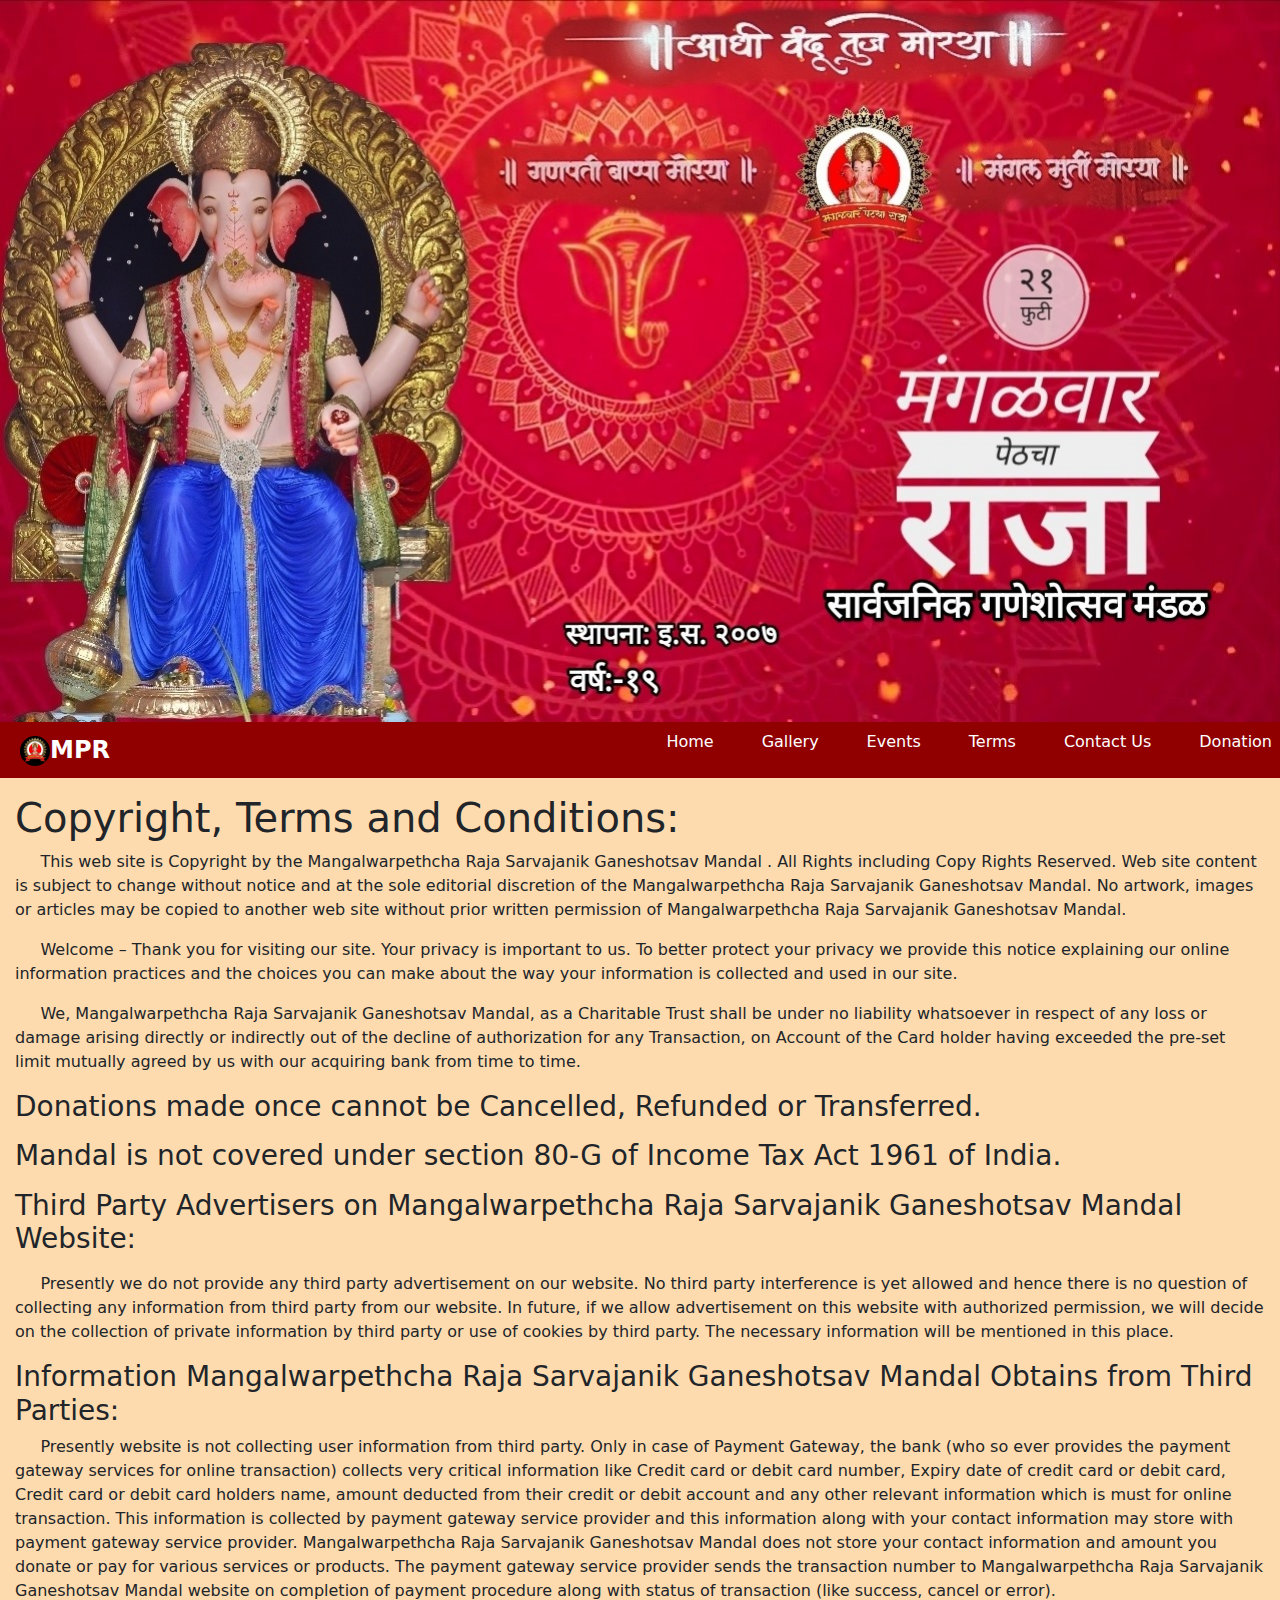
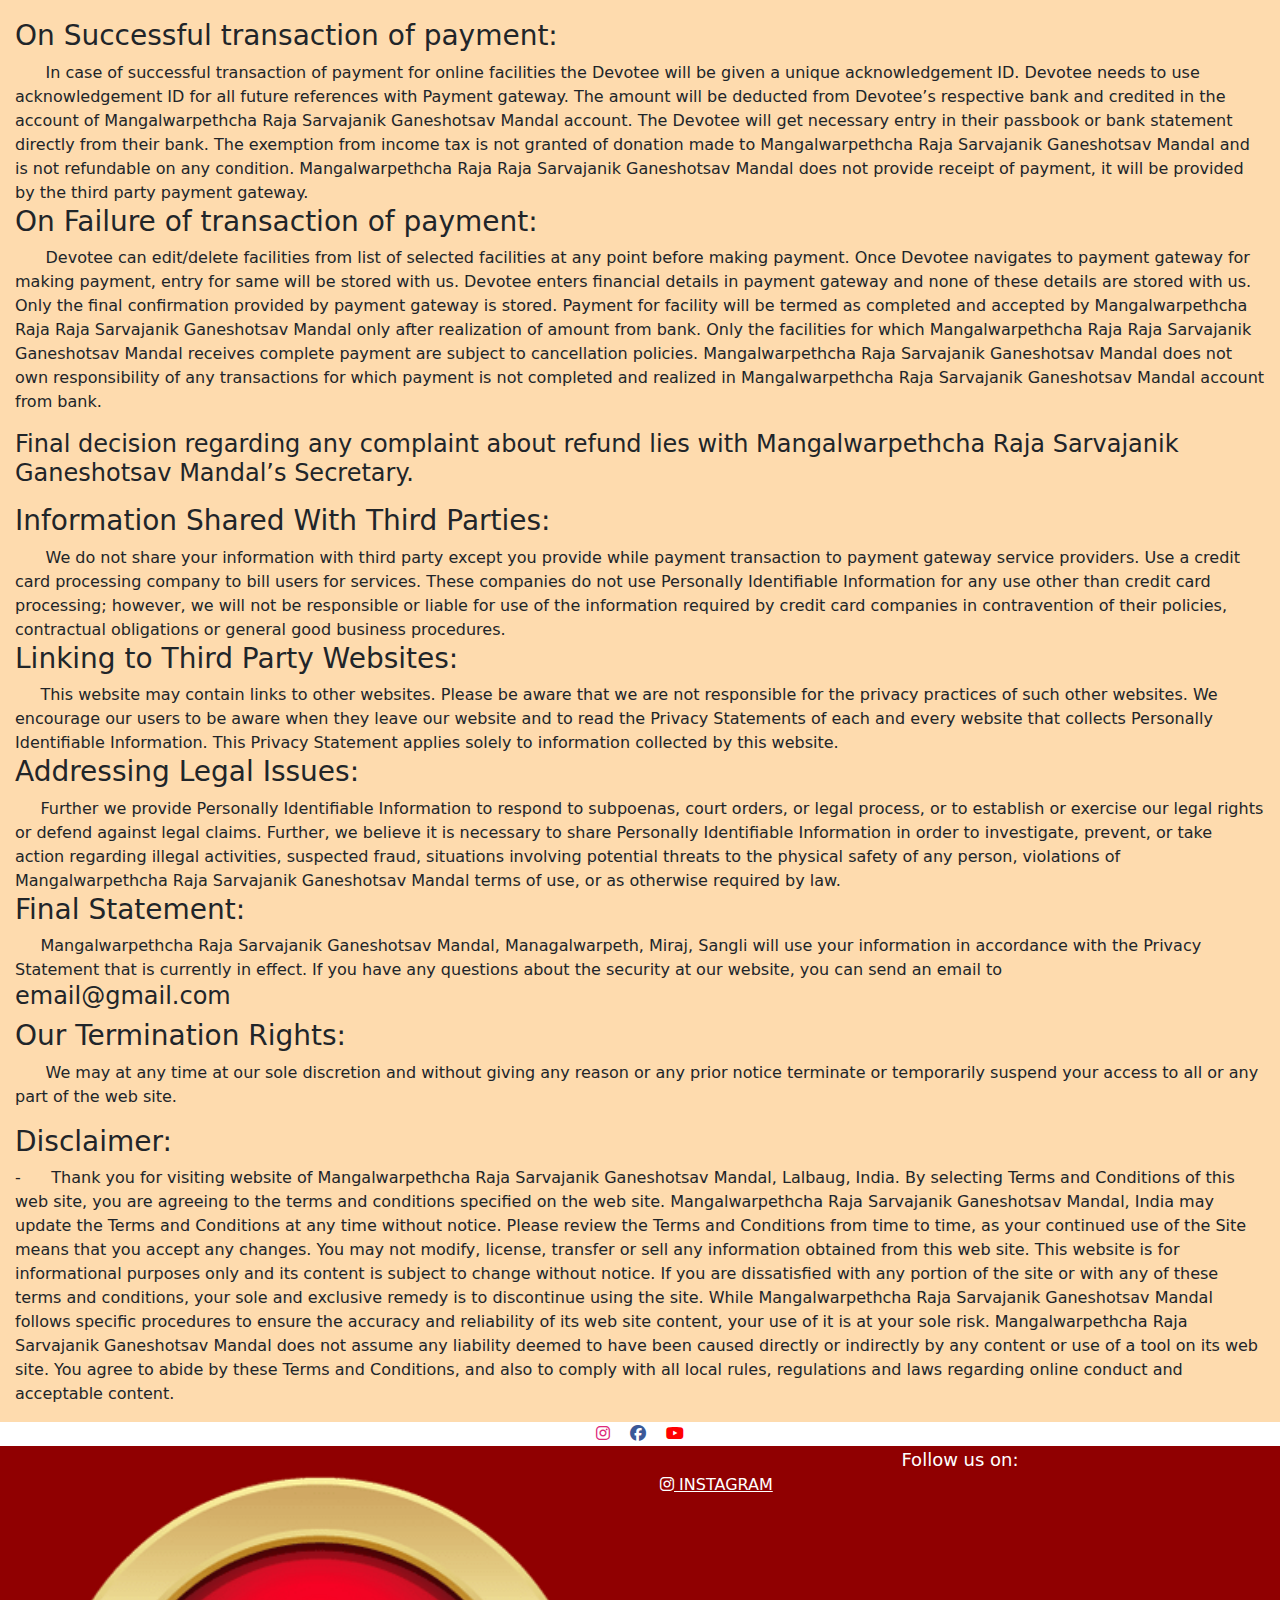
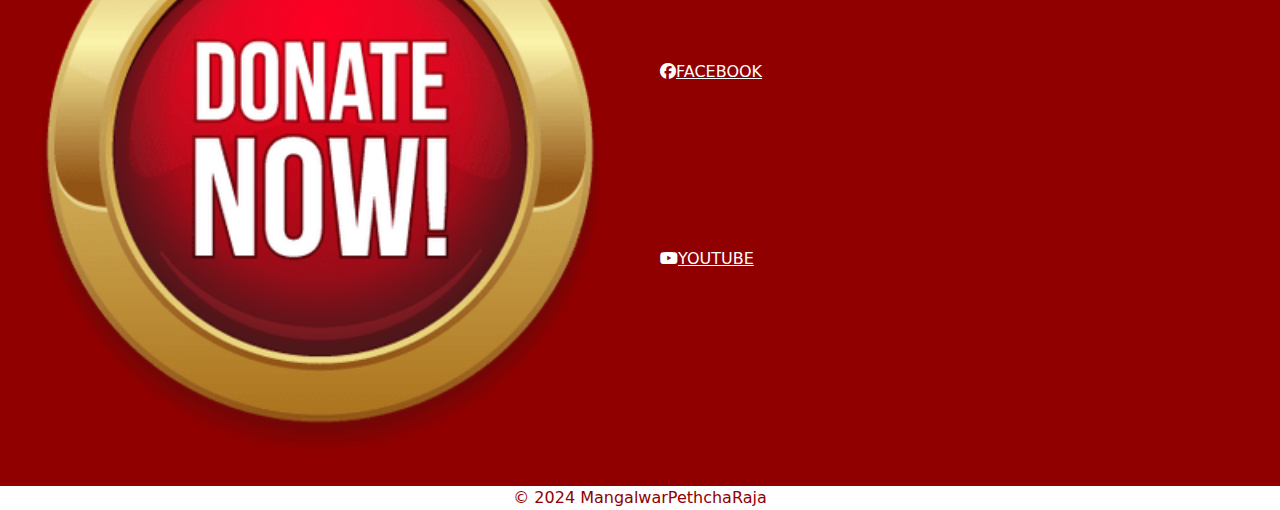
==== pages/about.html @ 082c5775 "First Commit" ====
<!DOCTYPE html>
<html lang="en">

<head>
    <meta charset="UTF-8">
    <meta name="viewport" content="width=device-width, initial-scale=1.0">
    <title>MangalwarPethchaRaja</title>
    <link rel="stylesheet" href="../css/index.css">
    <link rel="stylesheet" href="../css/navbar.css">
    <link rel="icon" type="image/x-icon" href="../photo/title.png">
    <link href="https://cdn.jsdelivr.net/npm/bootstrap@5.3.3/dist/css/bootstrap.min.css" rel="stylesheet"
        integrity="sha384-QWTKZyjpPEjISv5WaRU9OFeRpok6YctnYmDr5pNlyT2bRjXh0JMhjY6hW+ALEwIH" crossorigin="anonymous">
    <link rel="stylesheet" href="https://cdnjs.cloudflare.com/ajax/libs/font-awesome/6.7.2/css/all.min.css"
        integrity="sha512-Evv84Mr4kqVGRNSgIGL/F/aIDqQb7xQ2vcrdIwxfjThSH8CSR7PBEakCr51Ck+w+/U6swU2Im1vVX0SVk9ABhg=="
        crossorigin="anonymous" referrerpolicy="no-referrer" />
</head>


<body style="background-color: #fedbae;">
    <header>
        <h1 class="a1">
            <img src="../photo/8.jpg" width="100%" height="auto">
        </h1>
    </header>
    <header style="margin-top: -8px;">
        <nav class="navbar">
            <div class="logo" style="margin-left: 20px;" title="Mangalwar-Peth-Cha-Raja">
                <a href="../index.html"><img src="../photo/5.jpg" alt="logo" width="30px" height="30px"
                        style="border-radius: 50%;">MPR</a>
            </div>
            <ul class="nav-links">
                <li><a href="../index.html">Home</a></li>
                <li><a href="gallery.html">Gallery</a></li>
                <li><a href="events.html">Events</a></li>
                <li><a href="about.html">Terms</a></li>
                <li><a href="contact.html">Contact Us</a></li>
                <li><a href="donate.html">Donation</a></li>
            </ul>
            <div class="hamburger-menu" onclick="toggleMenu()" id="hamburger" style=" margin-right:20px;">
                &#9776;
                <div class="dropdown-menu" id="menu" style="background-color: #333;">
                    <ul>
                        <li><a href="../index.html">Home</a></li>
                        <li><a href="gallery.html">Gallery</a></li>
                        <li><a href="events.html">Events</a></li>
                        <li><a href="about.html">Terms</a></li>
                        <li><a href="contact.html">Contact Us</a></li>
                        <li><a href="donate.html">Donation</a></li>
                    </ul>
                </div>
            </div>

        </nav>
    </header>
    <section style="margin-left: 15px;margin-right: 15px;">


        <p>
        <h1>Copyright, Terms and Conditions:</h1>

        &nbsp;&nbsp;&nbsp;&nbsp;&nbsp;This web site is Copyright by the Mangalwarpethcha Raja Sarvajanik Ganeshotsav
        Mandal . All Rights including Copy Rights Reserved. Web site content is subject to change without notice and at
        the sole editorial discretion of the Mangalwarpethcha Raja Sarvajanik Ganeshotsav Mandal. No artwork, images or
        articles may be copied to another web site without prior written permission of Mangalwarpethcha Raja Sarvajanik
        Ganeshotsav Mandal.

        </p>
        <p> &nbsp;&nbsp;&nbsp;&nbsp;&nbsp;Welcome – Thank you for visiting our site. Your privacy is important to us. To
            better protect your privacy we provide this notice explaining our online information practices and the
            choices you can make about the way your information is collected and used in our site.</p>
        <p>

            &nbsp;&nbsp;&nbsp;&nbsp;&nbsp;We, Mangalwarpethcha Raja Sarvajanik Ganeshotsav Mandal, as a Charitable Trust
            shall be under no liability
            whatsoever in respect of any loss or damage arising directly or indirectly out of the decline of
            authorization for any Transaction, on Account of the Card holder having exceeded the pre-set limit mutually
            agreed by us with our acquiring bank from time to time.

        <h3> Donations made once cannot be Cancelled, Refunded or Transferred.</h3>
        </p>
        <p>

        <h3> Mandal is not covered under section 80-G of Income Tax Act 1961 of India.</h3>
        </p>
        <p>

        <h3> Third Party Advertisers on Mangalwarpethcha Raja Sarvajanik Ganeshotsav Mandal Website:</h3>
        </p>
        <p>
            &nbsp;&nbsp;&nbsp;&nbsp;&nbsp;Presently we do not provide any third party advertisement on our website. No
            third party interference is yet
            allowed and hence there is no question of collecting any information from third party from our website. In
            future, if we allow advertisement on this website with authorized permission, we will decide on the
            collection of private information by third party or use of cookies by third party. The necessary information
            will be mentioned in this place.
        </p>

        <h3> Information Mangalwarpethcha Raja Sarvajanik Ganeshotsav Mandal Obtains from Third Parties:</h3>
        <p> &nbsp;&nbsp;&nbsp;&nbsp;&nbsp;Presently website is not collecting user information from third party. Only in
            case of Payment Gateway, the
            bank (who so ever provides the payment gateway services for online transaction) collects very critical
            information like Credit card or debit card number, Expiry date of credit card or debit card, Credit card or
            debit card holders name, amount deducted from their credit or debit account and any other relevant
            information which is must for online transaction. This information is collected by payment gateway service
            provider and this information along with your contact information may store with payment gateway service
            provider. Mangalwarpethcha Raja Sarvajanik Ganeshotsav Mandal does not store your contact information and
            amount you donate or pay for various services or products. The payment gateway service provider sends the
            transaction number to Mangalwarpethcha Raja Sarvajanik Ganeshotsav Mandal website on completion of payment
            procedure along with status of transaction (like success, cancel or error).</p>


        <h3> On Successful transaction of payment:</h3>&nbsp;&nbsp;&nbsp;&nbsp;&nbsp; In case of successful transaction
        of payment for online
        facilities the Devotee will be given a unique acknowledgement ID. Devotee needs to use acknowledgement ID for
        all future references with Payment gateway. The amount will be deducted from Devotee’s respective bank and
        credited in the account of Mangalwarpethcha Raja Sarvajanik Ganeshotsav Mandal account. The Devotee will get
        necessary entry in their passbook or bank statement directly from their bank. The exemption from income tax is
        not granted of donation made to Mangalwarpethcha Raja Sarvajanik Ganeshotsav Mandal and is not refundable on any
        condition. Mangalwarpethcha Raja Raja Sarvajanik Ganeshotsav Mandal does not provide receipt of payment, it will
        be provided by the third party payment gateway.

        <h3> On Failure of transaction of payment:</h3>&nbsp;&nbsp;&nbsp;&nbsp;&nbsp; Devotee can edit/delete facilities
        from list of selected
        facilities at any point before making payment. Once Devotee navigates to payment gateway for making payment,
        entry for same will be stored with us. Devotee enters financial details in payment gateway and none of these
        details are stored with us. Only the final confirmation provided by payment gateway is stored. Payment for
        facility will be termed as completed and accepted by Mangalwarpethcha Raja Raja Sarvajanik Ganeshotsav Mandal
        only after realization of amount from bank. Only the facilities for which Mangalwarpethcha Raja Raja Sarvajanik
        Ganeshotsav Mandal receives complete payment are subject to cancellation policies. Mangalwarpethcha Raja
        Sarvajanik Ganeshotsav Mandal does not own responsibility of any transactions for which payment is not completed
        and realized in Mangalwarpethcha Raja Sarvajanik Ganeshotsav Mandal account from bank.

        <p>
        <h4> Final decision regarding any complaint about refund lies with Mangalwarpethcha Raja Sarvajanik Ganeshotsav
            Mandal’s Secretary.</h4>
        </p>
        </p>
        <p>

        <h3> Information Shared With Third Parties:</h3>&nbsp;&nbsp;&nbsp;&nbsp;&nbsp; We do not share your information
        with third party except you
        provide while payment transaction to payment gateway service providers. Use a credit card processing company to
        bill users for services. These companies do not use Personally Identifiable Information for any use other than
        credit card processing; however, we will not be responsible or liable for use of the information required by
        credit card companies in contravention of their policies, contractual obligations or general good business
        procedures.

        <h3> Linking to Third Party Websites:</h3> &nbsp;&nbsp;&nbsp;&nbsp;&nbsp;This website may contain links to other
        websites. Please be aware
        that we are not responsible for the privacy practices of such other websites. We encourage our users to be aware
        when they leave our website and to read the Privacy Statements of each and every website that collects
        Personally Identifiable Information. This Privacy Statement applies solely to information collected by this
        website.

        <h3> Addressing Legal Issues: </h3>&nbsp;&nbsp;&nbsp;&nbsp;&nbsp;Further we provide Personally Identifiable
        Information to respond to
        subpoenas, court orders, or legal process, or to establish or exercise our legal rights or defend against legal
        claims. Further, we believe it is necessary to share Personally Identifiable Information in order to
        investigate, prevent, or take action regarding illegal activities, suspected fraud, situations involving
        potential threats to the physical safety of any person, violations of Mangalwarpethcha Raja Sarvajanik
        Ganeshotsav Mandal terms of use, or as otherwise required by law.

        <h3> Final Statement:</h3> &nbsp;&nbsp;&nbsp;&nbsp;&nbsp;Mangalwarpethcha Raja Sarvajanik Ganeshotsav Mandal,
        Managalwarpeth, Miraj, Sangli
        will use your information in accordance with the Privacy Statement that is currently in effect. If you have any
        questions about the security at our website, you can send an email to <h4>email@gmail.com</h4>

        <h3> Our Termination Rights:</h3>&nbsp;&nbsp;&nbsp;&nbsp;&nbsp; We may at any time at our sole discretion and
        without giving any reason or any
        prior notice terminate or temporarily suspend your access to all or any part of the web site.
        </p>
        <p>
        <h3> Disclaimer:</h3>-

        &nbsp;&nbsp;&nbsp;&nbsp;&nbsp;Thank you for visiting website of Mangalwarpethcha Raja Sarvajanik Ganeshotsav
        Mandal, Lalbaug, India. By
        selecting Terms and Conditions of this web site, you are agreeing to the terms and conditions specified on the
        web site. Mangalwarpethcha Raja Sarvajanik Ganeshotsav Mandal, India may update the Terms and Conditions at any
        time without notice. Please review the Terms and Conditions from time to time, as your continued use of the Site
        means that you accept any changes. You may not modify, license, transfer or sell any information obtained from
        this web site.

        This website is for informational purposes only and its content is subject to change without notice. If you are
        dissatisfied with any portion of the site or with any of these terms and conditions, your sole and exclusive
        remedy is to discontinue using the site. While Mangalwarpethcha Raja Sarvajanik Ganeshotsav Mandal follows
        specific procedures to ensure the accuracy and reliability of its web site content, your use of it is at your
        sole risk. Mangalwarpethcha Raja Sarvajanik Ganeshotsav Mandal does not assume any liability deemed to have been
        caused directly or indirectly by any content or use of a tool on its web site. You agree to abide by these Terms
        and Conditions, and also to comply with all local rules, regulations and laws regarding online conduct and
        acceptable content.</p>
    </section>
    <!-- <footer>
        <p>&copy;@MangalwarPethchaRaja</p>
    </footer> -->
    <div style="background-color: white;text-align: center;width: 100%; height: auto;">
        <a href="https://www.instagram.com/mangalwar_peth_cha_raja?utm_source=ig_web_button_share_sheet&igsh=ZDNlZDc0MzIxNw=="
            target="_blank"><i class="fa-brands fa-instagram" style="color: rgb(221, 42, 123);"></i></a>
        <a href="https://www.facebook.com/people/Mangalwar-Peth-Cha-Raja/100064855653537/?rdid=6wmpTcAme8m6yNSl&share_url=https%3A%2F%2Fwww.facebook.com%2Fshare%2F18LPMo8jYe%2F"
            target="_blank"><i class="fa-brands fa-facebook" style="color: rgb(59, 89, 152);margin-left: 15px;"></i></a>
        <a href="#" target="_blank"><i class="fa-brands fa-youtube" style="color: red;margin-left: 15px;"></i></a>
    </div>
    <div style="display: flex;">
        <div style="background-color: #900001;width: 50%;height: auto;">
            <a href="donate.html"> <img src="../photo/Donate.png" alt="donate" width="100%" height="auto"></a>
        </div>
        <div style="background-color: #900001;width: 50%;height: auto;">
            <div style="font-size:large;color: white;text-align: center; width: 100%;">Follow us on:</div>
            <div style="height: 30%;margin-left: 15px;"><a
                    href="https://www.instagram.com/mangalwar_peth_cha_raja?utm_source=ig_web_button_share_sheet&igsh=ZDNlZDc0MzIxNw=="
                    target="_blank" style="color: rgb(255, 255, 255);padding: 5px;"><i
                        class="fa-brands fa-instagram"></i>
                    INSTAGRAM</a></div>
            <div style="height: 30%;margin-top: -5px;margin-left: 15px"><a
                    href="https://www.facebook.com/people/Mangalwar-Peth-Cha-Raja/100064855653537/?rdid=6wmpTcAme8m6yNSl&share_url=https%3A%2F%2Fwww.facebook.com%2Fshare%2F18LPMo8jYe%2F"
                    target="_blank" style="color: rgb(255, 255, 255);padding: 5px;"><i
                        class="fa-brands fa-facebook"></i>FACEBOOK</a>
            </div>
            <div style="height: 36%;margin-top: -5px;margin-left: 15px"><a href="#" target="_blank"
                    style="color: rgb(255, 255, 255);padding: 5px;"><i class="fa-brands fa-youtube"></i>YOUTUBE</a>
            </div>

        </div>
    </div>
    <div style="background-color: white;text-align: center;color: #900001;width: 100%;height: auto;">
        © 2024 MangalwarPethchaRaja
    </div>
</body>
<script src="https://cdn.jsdelivr.net/npm/bootstrap@5.3.3/dist/js/bootstrap.bundle.min.js"
    integrity="sha384-YvpcrYf0tY3lHB60NNkmXc5s9fDVZLESaAA55NDzOxhy9GkcIdslK1eN7N6jIeHz"
    crossorigin="anonymous"></script>
<script src="../js/navbar.js"></script>

</html>
---- css/index.css ----
body {
    font-family: Arial, sans-serif;
    background-color:#ffdbac
}
img1{
    width: 100px;
    height: 100px;
}
header {
    background-color: #e52f0b;
    color: #fcf9f9;
    text-align: center;
    /* height:1010 × 402 px; */
}

/* nav {
    background-color: #b10d0d;
    padding: 1em;
    text-align: center;
    height: 50px;
}

nav ul {
    list-style-type: none;
    overflow: hidden;
}

nav li {
    display: inline;
    margin-right: 20px;
}

nav a {
    text-decoration: none;
    color: #fdfafa;
    font-weight: bold;
} */


.gallery {
    display: grid;
    grid-template-columns: repeat(auto-fill, minmax(20px, 2fr));
    gap: 16px;
    width: 10%;
    height: 20%;
    border-radius: 15px;
}
.image {
    
    gap: 16px;
    width: 1%;
    height: 2%;
    border-radius: 1px;}
.HOME img {
    width: 100%;
    height: 10%;
    border-radius: 15px;
    box-shadow:8px rgba( 0, 0.1);
    transition: transform 0.2s;
    cursor: pointer;
}

.events img:hover {
    transform: scale(1.1);
}
.a1 {
    max-width: 100%;
    height: 50%;
    background-size: cover;
}.a2 {
    
    height:400px;
    width:100px;
    
}

footer {
    background-color: #333;
    color: rgba(231, 146, 19, 0.767);
    text-align: center;
    padding: 1em;
    position: fixed;
    bottom: 0;
    width: 100%;
}
/* @charset "UTF-8"; */

/*!
 * Bootstrap v5.0.2 (https://getbootstrap.com/)
 * Copyright 2011-2021 The Bootstrap Authors
 * Copyright 2011-2021 Twitter, Inc.
 * Licensed under MIT (https://github.com/twbs/bootstrap/blob/main/LICENSE)
 */
:root {
    --bs-blue: #0d6efd;
    --bs-indigo: #6610f2;
    --bs-purple: #6f42c1;
    --bs-pink: #d63384;
    --bs-red: #dc3545;
    --bs-orange: #fd7e14;
    --bs-yellow: #ffc107;
    --bs-green: #198754;
    --bs-teal: #20c997;
    --bs-cyan: #0dcaf0;
    --bs-white: #fff;
    --bs-gray: #6c757d;
    --bs-gray-dark: #343a40;
    --bs-primary: #0d6efd;
    --bs-secondary: #6c757d;
    --bs-success: #198754;
    --bs-info: #0dcaf0;
    --bs-warning: #ffc107;
    --bs-danger: #dc3545;
    --bs-light: #f8f9fa;
    --bs-dark: #212529;
    --bs-font-sans-serif: system-ui, -apple-system, "Segoe UI", Roboto, "Helvetica Neue", Arial, "Noto Sans", "Liberation Sans", sans-serif, "Apple Color Emoji", "Segoe UI Emoji", "Segoe UI Symbol", "Noto Color Emoji";
    --bs-font-monospace: SFMono-Regular, Menlo, Monaco, Consolas, "Liberation Mono", "Courier New", monospace;
    --bs-gradient: linear-gradient(180deg, rgba(255, 255, 255, 0.15), rgba(255, 255, 255, 0))
}

*,
::after,
::before {
    box-sizing: border-box
}

@media (prefers-reduced-motion:no-preference) {
    :root {
        scroll-behavior: smooth
    }
}

body {
    margin: 0;
    font-family: var(--bs-font-sans-serif);
    font-size: 1rem;
    font-weight: 400;
    line-height: 1.5;
    color: #212529;
    background-color: #ffdbac;
    -webkit-text-size-adjust: 100%;
    -webkit-tap-highlight-color: transparent
}

hr {
    margin: 1rem 0;
    color: inherit;
    background-color: currentColor;
    border: 0;
    opacity: .25
}

hr:not([size]) {
    height: 1px
}

.h1,
.h2,
.h3,
.h4,
.h5,
.h6,
h1,
h2,
h3,
h4,
h5,
h6 {
    margin-top: 0;
    margin-bottom: .5rem;
    font-weight: 500;
    line-height: 1.2
}

.h1,
h1 {
    font-size: calc(1.375rem + 1.5vw)
}

@media (min-width:1200px) {

    .h1,
    h1 {
        font-size: 2.5rem
    }
}

.h2,
h2 {
    font-size: calc(1.325rem + .9vw)
}

@media (min-width:1200px) {

    .h2,
    h2 {
        font-size: 2rem
    }
}

.h3,
h3 {
    font-size: calc(1.3rem + .6vw)
}

@media (min-width:1200px) {

    .h3,
    h3 {
        font-size: 1.75rem
    }
}

.h4,
h4 {
    font-size: calc(1.275rem + .3vw)
}

@media (min-width:1200px) {

    .h4,
    h4 {
        font-size: 1.5rem
    }
}

.h5,
h5 {
    font-size: 1.25rem
}

.h6,
h6 {
    font-size: 1rem
}

p {
    margin-top: 0;
    margin-bottom: 1rem
}

abbr[data-bs-original-title],
abbr[title] {
    -webkit-text-decoration: underline dotted;
    text-decoration: underline dotted;
    cursor: help;
    -webkit-text-decoration-skip-ink: none;
    text-decoration-skip-ink: none
}

address {
    margin-bottom: 1rem;
    font-style: normal;
    line-height: inherit
}

ol,
ul {
    padding-left: 2rem
}

dl,
ol,
ul {
    margin-top: 0;
    margin-bottom: 1rem
}

ol ol,
ol ul,
ul ol,
ul ul {
    margin-bottom: 0
}

dt {
    font-weight: 700
}

dd {
    margin-bottom: .5rem;
    margin-left: 0
}

blockquote {
    margin: 0 0 1rem
}

b,
strong {
    font-weight: bolder
}

.small,
small {
    font-size: .875em
}

.mark,
mark {
    padding: .2em;
    background-color: #fcf8e3
}

sub,
sup {
    position: relative;
    font-size: .75em;
    line-height: 0;
    vertical-align: baseline
}

sub {
    bottom: -.25em
}

sup {
    top: -.5em
}

a {
    color: #0d6efd;
    text-decoration: underline
}

a:hover {
    color: #0a58ca
}

a:not([href]):not([class]),
a:not([href]):not([class]):hover {
    color: inherit;
    text-decoration: none
}

code,
kbd,
pre,
samp {
    font-family: var(--bs-font-monospace);
    font-size: 1em;
    direction: ltr;
    unicode-bidi: bidi-override
}

pre {
    display: block;
    margin-top: 0;
    margin-bottom: 1rem;
    overflow: auto;
    font-size: .875em
}

pre code {
    font-size: inherit;
    color: inherit;
    word-break: normal
}

code {
    font-size: .875em;
    color: #d63384;
    word-wrap: break-word
}

a>code {
    color: inherit
}

kbd {
    padding: .2rem .4rem;
    font-size: .875em;
    color: #fff;
    background-color: #212529;
    border-radius: .2rem
}

kbd kbd {
    padding: 0;
    font-size: 1em;
    font-weight: 700
}

figure {
    margin: 0 0 1rem
}

img,
svg {
    vertical-align: middle
}

table {
    caption-side: bottom;
    border-collapse: collapse
}

caption {
    padding-top: .5rem;
    padding-bottom: .5rem;
    color: #6c757d;
    text-align: left
}

th {
    text-align: inherit;
    text-align: -webkit-match-parent
}

tbody,
td,
tfoot,
th,
thead,
tr {
    border-color: inherit;
    border-style: solid;
    border-width: 0
}

label {
    display: inline-block
}

button {
    border-radius: 0
}

button:focus:not(:focus-visible) {
    outline: 0
}

button,
input,
optgroup,
select,
textarea {
    margin: 0;
    font-family: inherit;
    font-size: inherit;
    line-height: inherit
}

button,
select {
    text-transform: none
}

[role=button] {
    cursor: pointer
}

select {
    word-wrap: normal
}

select:disabled {
    opacity: 1
}

[list]::-webkit-calendar-picker-indicator {
    display: none
}

[type=button],
[type=reset],
[type=submit],
button {
    -webkit-appearance: button
}

[type=button]:not(:disabled),
[type=reset]:not(:disabled),
[type=submit]:not(:disabled),
button:not(:disabled) {
    cursor: pointer
}

::-moz-focus-inner {
    padding: 0;
    border-style: none
}

textarea {
    resize: vertical
}

fieldset {
    min-width: 0;
    padding: 0;
    margin: 0;
    border: 0
}

legend {
    float: left;
    width: 100%;
    padding: 0;
    margin-bottom: .5rem;
    font-size: calc(1.275rem + .3vw);
    line-height: inherit
}

@media (min-width:1200px) {
    legend {
        font-size: 1.5rem
    }
}

legend+* {
    clear: left
}

::-webkit-datetime-edit-day-field,
::-webkit-datetime-edit-fields-wrapper,
::-webkit-datetime-edit-hour-field,
::-webkit-datetime-edit-minute,
::-webkit-datetime-edit-month-field,
::-webkit-datetime-edit-text,
::-webkit-datetime-edit-year-field {
    padding: 0
}

::-webkit-inner-spin-button {
    height: auto
}

[type=search] {
    outline-offset: -2px;
    -webkit-appearance: textfield
}

::-webkit-search-decoration {
    -webkit-appearance: none
}

::-webkit-color-swatch-wrapper {
    padding: 0
}

::file-selector-button {
    font: inherit
}

::-webkit-file-upload-button {
    font: inherit;
    -webkit-appearance: button
}

output {
    display: inline-block
}

iframe {
    border: 0
}

summary {
    display: list-item;
    cursor: pointer
}

progress {
    vertical-align: baseline
}

[hidden] {
    display: none !important
}

.lead {
    font-size: 1.25rem;
    font-weight: 300
}

.display-1 {
    font-size: calc(1.625rem + 4.5vw);
    font-weight: 300;
    line-height: 1.2
}

@media (min-width:1200px) {
    .display-1 {
        font-size: 5rem
    }
}

.display-2 {
    font-size: calc(1.575rem + 3.9vw);
    font-weight: 300;
    line-height: 1.2
}

@media (min-width:1200px) {
    .display-2 {
        font-size: 4.5rem
    }
}

.display-3 {
    font-size: calc(1.525rem + 3.3vw);
    font-weight: 300;
    line-height: 1.2
}

@media (min-width:1200px) {
    .display-3 {
        font-size: 4rem
    }
}

.display-4 {
    font-size: calc(1.475rem + 2.7vw);
    font-weight: 300;
    line-height: 1.2
}

@media (min-width:1200px) {
    .display-4 {
        font-size: 3.5rem
    }
}

.display-5 {
    font-size: calc(1.425rem + 2.1vw);
    font-weight: 300;
    line-height: 1.2
}

@media (min-width:1200px) {
    .display-5 {
        font-size: 3rem
    }
}

.display-6 {
    font-size: calc(1.375rem + 1.5vw);
    font-weight: 300;
    line-height: 1.2
}

@media (min-width:1200px) {
    .display-6 {
        font-size: 2.5rem
    }
}

.list-unstyled {
    padding-left: 0;
    list-style: none
}

.list-inline {
    padding-left: 0;
    list-style: none
}

.list-inline-item {
    display: inline-block
}

.list-inline-item:not(:last-child) {
    margin-right: .5rem
}

.initialism {
    font-size: .875em;
    text-transform: uppercase
}

.blockquote {
    margin-bottom: 1rem;
    font-size: 1.25rem
}

.blockquote>:last-child {
    margin-bottom: 0
}

.blockquote-footer {
    margin-top: -1rem;
    margin-bottom: 1rem;
    font-size: .875em;
    color: #6c757d
}

.blockquote-footer::before {
    content: "— "
}

.img-fluid {
    max-width: 100%;
    height: auto
}

.img-thumbnail {
    padding: .25rem;
    background-color: #fff;
    border: 1px solid #dee2e6;
    border-radius: .25rem;
    max-width: 100%;
    height: auto
}

.figure {
    display: inline-block
}

.figure-img {
    margin-bottom: .5rem;
    line-height: 1
}

.figure-caption {
    font-size: .875em;
    color: #6c757d
}

.container,
.container-fluid,
.container-lg,
.container-md,
.container-sm,
.container-xl,
.container-xxl {
    width: 100%;
    padding-right: var(--bs-gutter-x, .75rem);
    padding-left: var(--bs-gutter-x, .75rem);
    margin-right: auto;
    margin-left: auto
}

@media (min-width:576px) {

    .container,
    .container-sm {
        max-width: 540px
    }
}

@media (min-width:768px) {

    .container,
    .container-md,
    .container-sm {
        max-width: 720px
    }
}

@media (min-width:992px) {

    .container,
    .container-lg,
    .container-md,
    .container-sm {
        max-width: 960px
    }
}

@media (min-width:1200px) {

    .container,
    .container-lg,
    .container-md,
    .container-sm,
    .container-xl {
        max-width: 1140px
    }
}

@media (min-width:1400px) {

    .container,
    .container-lg,
    .container-md,
    .container-sm,
    .container-xl,
    .container-xxl {
        max-width: 1320px
    }
}

.row {
    --bs-gutter-x: 1.5rem;
    --bs-gutter-y: 0;
    display: flex;
    flex-wrap: wrap;
    margin-top: calc(var(--bs-gutter-y) * -1);
    margin-right: calc(var(--bs-gutter-x) * -.5);
    margin-left: calc(var(--bs-gutter-x) * -.5)
}

.row>* {
    flex-shrink: 0;
    width: 100%;
    max-width: 100%;
    padding-right: calc(var(--bs-gutter-x) * .5);
    padding-left: calc(var(--bs-gutter-x) * .5);
    margin-top: var(--bs-gutter-y)
}

.col {
    flex: 1 0 0%
}

.row-cols-auto>* {
    flex: 0 0 auto;
    width: auto
}

.row-cols-1>* {
    flex: 0 0 auto;
    width: 100%
}

.row-cols-2>* {
    flex: 0 0 auto;
    width: 50%
}

.row-cols-3>* {
    flex: 0 0 auto;
    width: 33.3333333333%
}

.row-cols-4>* {
    flex: 0 0 auto;
    width: 25%
}

.row-cols-5>* {
    flex: 0 0 auto;
    width: 20%
}

.row-cols-6>* {
    flex: 0 0 auto;
    width: 16.6666666667%
}

@media (min-width:576px) {
    .col-sm {
        flex: 1 0 0%
    }

    .row-cols-sm-auto>* {
        flex: 0 0 auto;
        width: auto
    }

    .row-cols-sm-1>* {
        flex: 0 0 auto;
        width: 100%
    }

    .row-cols-sm-2>* {
        flex: 0 0 auto;
        width: 50%
    }

    .row-cols-sm-3>* {
        flex: 0 0 auto;
        width: 33.3333333333%
    }

    .row-cols-sm-4>* {
        flex: 0 0 auto;
        width: 25%
    }

    .row-cols-sm-5>* {
        flex: 0 0 auto;
        width: 20%
    }

    .row-cols-sm-6>* {
        flex: 0 0 auto;
        width: 16.6666666667%
    }
}

@media (min-width:768px) {
    .col-md {
        flex: 1 0 0%
    }

    .row-cols-md-auto>* {
        flex: 0 0 auto;
        width: auto
    }

    .row-cols-md-1>* {
        flex: 0 0 auto;
        width: 100%
    }

    .row-cols-md-2>* {
        flex: 0 0 auto;
        width: 50%
    }

    .row-cols-md-3>* {
        flex: 0 0 auto;
        width: 33.3333333333%
    }

    .row-cols-md-4>* {
        flex: 0 0 auto;
        width: 25%
    }

    .row-cols-md-5>* {
        flex: 0 0 auto;
        width: 20%
    }

    .row-cols-md-6>* {
        flex: 0 0 auto;
        width: 16.6666666667%
    }
}

@media (min-width:992px) {
    .col-lg {
        flex: 1 0 0%
    }

    .row-cols-lg-auto>* {
        flex: 0 0 auto;
        width: auto
    }

    .row-cols-lg-1>* {
        flex: 0 0 auto;
        width: 100%
    }

    .row-cols-lg-2>* {
        flex: 0 0 auto;
        width: 50%
    }

    .row-cols-lg-3>* {
        flex: 0 0 auto;
        width: 33.3333333333%
    }

    .row-cols-lg-4>* {
        flex: 0 0 auto;
        width: 25%
    }

    .row-cols-lg-5>* {
        flex: 0 0 auto;
        width: 20%
    }

    .row-cols-lg-6>* {
        flex: 0 0 auto;
        width: 16.6666666667%
    }
}

@media (min-width:1200px) {
    .col-xl {
        flex: 1 0 0%
    }

    .row-cols-xl-auto>* {
        flex: 0 0 auto;
        width: auto
    }

    .row-cols-xl-1>* {
        flex: 0 0 auto;
        width: 100%
    }

    .row-cols-xl-2>* {
        flex: 0 0 auto;
        width: 50%
    }

    .row-cols-xl-3>* {
        flex: 0 0 auto;
        width: 33.3333333333%
    }

    .row-cols-xl-4>* {
        flex: 0 0 auto;
        width: 25%
    }

    .row-cols-xl-5>* {
        flex: 0 0 auto;
        width: 20%
    }

    .row-cols-xl-6>* {
        flex: 0 0 auto;
        width: 16.6666666667%
    }
}

@media (min-width:1400px) {
    .col-xxl {
        flex: 1 0 0%
    }

    .row-cols-xxl-auto>* {
        flex: 0 0 auto;
        width: auto
    }

    .row-cols-xxl-1>* {
        flex: 0 0 auto;
        width: 100%
    }

    .row-cols-xxl-2>* {
        flex: 0 0 auto;
        width: 50%
    }

    .row-cols-xxl-3>* {
        flex: 0 0 auto;
        width: 33.3333333333%
    }

    .row-cols-xxl-4>* {
        flex: 0 0 auto;
        width: 25%
    }

    .row-cols-xxl-5>* {
        flex: 0 0 auto;
        width: 20%
    }

    .row-cols-xxl-6>* {
        flex: 0 0 auto;
        width: 16.6666666667%
    }
}

.col-auto {
    flex: 0 0 auto;
    width: auto
}

.col-1 {
    flex: 0 0 auto;
    width: 8.33333333%
}

.col-2 {
    flex: 0 0 auto;
    width: 16.66666667%
}

.col-3 {
    flex: 0 0 auto;
    width: 25%
}

.col-4 {
    flex: 0 0 auto;
    width: 33.33333333%
}

.col-5 {
    flex: 0 0 auto;
    width: 41.66666667%
}

.col-6 {
    flex: 0 0 auto;
    width: 50%
}

.col-7 {
    flex: 0 0 auto;
    width: 58.33333333%
}

.col-8 {
    flex: 0 0 auto;
    width: 66.66666667%
}

.col-9 {
    flex: 0 0 auto;
    width: 75%
}

.col-10 {
    flex: 0 0 auto;
    width: 83.33333333%
}

.col-11 {
    flex: 0 0 auto;
    width: 91.66666667%
}

.col-12 {
    flex: 0 0 auto;
    width: 100%
}

.offset-1 {
    margin-left: 8.33333333%
}

.offset-2 {
    margin-left: 16.66666667%
}

.offset-3 {
    margin-left: 25%
}

.offset-4 {
    margin-left: 33.33333333%
}

.offset-5 {
    margin-left: 41.66666667%
}

.offset-6 {
    margin-left: 50%
}

.offset-7 {
    margin-left: 58.33333333%
}

.offset-8 {
    margin-left: 66.66666667%
}

.offset-9 {
    margin-left: 75%
}

.offset-10 {
    margin-left: 83.33333333%
}

.offset-11 {
    margin-left: 91.66666667%
}

.g-0,
.gx-0 {
    --bs-gutter-x: 0
}

.g-0,
.gy-0 {
    --bs-gutter-y: 0
}

.g-1,
.gx-1 {
    --bs-gutter-x: 0.25rem
}

.g-1,
.gy-1 {
    --bs-gutter-y: 0.25rem
}

.g-2,
.gx-2 {
    --bs-gutter-x: 0.5rem
}

.g-2,
.gy-2 {
    --bs-gutter-y: 0.5rem
}

.g-3,
.gx-3 {
    --bs-gutter-x: 1rem
}

.g-3,
.gy-3 {
    --bs-gutter-y: 1rem
}

.g-4,
.gx-4 {
    --bs-gutter-x: 1.5rem
}

.g-4,
.gy-4 {
    --bs-gutter-y: 1.5rem
}

.g-5,
.gx-5 {
    --bs-gutter-x: 3rem
}

.g-5,
.gy-5 {
    --bs-gutter-y: 3rem
}

@media (min-width:576px) {
    .col-sm-auto {
        flex: 0 0 auto;
        width: auto
    }

    .col-sm-1 {
        flex: 0 0 auto;
        width: 8.33333333%
    }

    .col-sm-2 {
        flex: 0 0 auto;
        width: 16.66666667%
    }

    .col-sm-3 {
        flex: 0 0 auto;
        width: 25%
    }

    .col-sm-4 {
        flex: 0 0 auto;
        width: 33.33333333%
    }

    .col-sm-5 {
        flex: 0 0 auto;
        width: 41.66666667%
    }

    .col-sm-6 {
        flex: 0 0 auto;
        width: 50%
    }

    .col-sm-7 {
        flex: 0 0 auto;
        width: 58.33333333%
    }

    .col-sm-8 {
        flex: 0 0 auto;
        width: 66.66666667%
    }

    .col-sm-9 {
        flex: 0 0 auto;
        width: 75%
    }

    .col-sm-10 {
        flex: 0 0 auto;
        width: 83.33333333%
    }

    .col-sm-11 {
        flex: 0 0 auto;
        width: 91.66666667%
    }

    .col-sm-12 {
        flex: 0 0 auto;
        width: 100%
    }

    .offset-sm-0 {
        margin-left: 0
    }

    .offset-sm-1 {
        margin-left: 8.33333333%
    }

    .offset-sm-2 {
        margin-left: 16.66666667%
    }

    .offset-sm-3 {
        margin-left: 25%
    }

    .offset-sm-4 {
        margin-left: 33.33333333%
    }

    .offset-sm-5 {
        margin-left: 41.66666667%
    }

    .offset-sm-6 {
        margin-left: 50%
    }

    .offset-sm-7 {
        margin-left: 58.33333333%
    }

    .offset-sm-8 {
        margin-left: 66.66666667%
    }

    .offset-sm-9 {
        margin-left: 75%
    }

    .offset-sm-10 {
        margin-left: 83.33333333%
    }

    .offset-sm-11 {
        margin-left: 91.66666667%
    }

    .g-sm-0,
    .gx-sm-0 {
        --bs-gutter-x: 0
    }

    .g-sm-0,
    .gy-sm-0 {
        --bs-gutter-y: 0
    }

    .g-sm-1,
    .gx-sm-1 {
        --bs-gutter-x: 0.25rem
    }

    .g-sm-1,
    .gy-sm-1 {
        --bs-gutter-y: 0.25rem
    }

    .g-sm-2,
    .gx-sm-2 {
        --bs-gutter-x: 0.5rem
    }

    .g-sm-2,
    .gy-sm-2 {
        --bs-gutter-y: 0.5rem
    }

    .g-sm-3,
    .gx-sm-3 {
        --bs-gutter-x: 1rem
    }

    .g-sm-3,
    .gy-sm-3 {
        --bs-gutter-y: 1rem
    }

    .g-sm-4,
    .gx-sm-4 {
        --bs-gutter-x: 1.5rem
    }

    .g-sm-4,
    .gy-sm-4 {
        --bs-gutter-y: 1.5rem
    }

    .g-sm-5,
    .gx-sm-5 {
        --bs-gutter-x: 3rem
    }

    .g-sm-5,
    .gy-sm-5 {
        --bs-gutter-y: 3rem
    }
}

@media (min-width:768px) {
    .col-md-auto {
        flex: 0 0 auto;
        width: auto
    }

    .col-md-1 {
        flex: 0 0 auto;
        width: 8.33333333%
    }

    .col-md-2 {
        flex: 0 0 auto;
        width: 16.66666667%
    }

    .col-md-3 {
        flex: 0 0 auto;
        width: 25%
    }

    .col-md-4 {
        flex: 0 0 auto;
        width: 33.33333333%
    }

    .col-md-5 {
        flex: 0 0 auto;
        width: 41.66666667%
    }

    .col-md-6 {
        flex: 0 0 auto;
        width: 50%
    }

    .col-md-7 {
        flex: 0 0 auto;
        width: 58.33333333%
    }

    .col-md-8 {
        flex: 0 0 auto;
        width: 66.66666667%
    }

    .col-md-9 {
        flex: 0 0 auto;
        width: 75%
    }

    .col-md-10 {
        flex: 0 0 auto;
        width: 83.33333333%
    }

    .col-md-11 {
        flex: 0 0 auto;
        width: 91.66666667%
    }

    .col-md-12 {
        flex: 0 0 auto;
        width: 100%
    }

    .offset-md-0 {
        margin-left: 0
    }

    .offset-md-1 {
        margin-left: 8.33333333%
    }

    .offset-md-2 {
        margin-left: 16.66666667%
    }

    .offset-md-3 {
        margin-left: 25%
    }

    .offset-md-4 {
        margin-left: 33.33333333%
    }

    .offset-md-5 {
        margin-left: 41.66666667%
    }

    .offset-md-6 {
        margin-left: 50%
    }

    .offset-md-7 {
        margin-left: 58.33333333%
    }

    .offset-md-8 {
        margin-left: 66.66666667%
    }

    .offset-md-9 {
        margin-left: 75%
    }

    .offset-md-10 {
        margin-left: 83.33333333%
    }

    .offset-md-11 {
        margin-left: 91.66666667%
    }

    .g-md-0,
    .gx-md-0 {
        --bs-gutter-x: 0
    }

    .g-md-0,
    .gy-md-0 {
        --bs-gutter-y: 0
    }

    .g-md-1,
    .gx-md-1 {
        --bs-gutter-x: 0.25rem
    }

    .g-md-1,
    .gy-md-1 {
        --bs-gutter-y: 0.25rem
    }

    .g-md-2,
    .gx-md-2 {
        --bs-gutter-x: 0.5rem
    }

    .g-md-2,
    .gy-md-2 {
        --bs-gutter-y: 0.5rem
    }

    .g-md-3,
    .gx-md-3 {
        --bs-gutter-x: 1rem
    }

    .g-md-3,
    .gy-md-3 {
        --bs-gutter-y: 1rem
    }

    .g-md-4,
    .gx-md-4 {
        --bs-gutter-x: 1.5rem
    }

    .g-md-4,
    .gy-md-4 {
        --bs-gutter-y: 1.5rem
    }

    .g-md-5,
    .gx-md-5 {
        --bs-gutter-x: 3rem
    }

    .g-md-5,
    .gy-md-5 {
        --bs-gutter-y: 3rem
    }
}

@media (min-width:992px) {
    .col-lg-auto {
        flex: 0 0 auto;
        width: auto
    }

    .col-lg-1 {
        flex: 0 0 auto;
        width: 8.33333333%
    }

    .col-lg-2 {
        flex: 0 0 auto;
        width: 16.66666667%
    }

    .col-lg-3 {
        flex: 0 0 auto;
        width: 25%
    }

    .col-lg-4 {
        flex: 0 0 auto;
        width: 33.33333333%
    }

    .col-lg-5 {
        flex: 0 0 auto;
        width: 41.66666667%
    }

    .col-lg-6 {
        flex: 0 0 auto;
        width: 50%
    }

    .col-lg-7 {
        flex: 0 0 auto;
        width: 58.33333333%
    }

    .col-lg-8 {
        flex: 0 0 auto;
        width: 66.66666667%
    }

    .col-lg-9 {
        flex: 0 0 auto;
        width: 75%
    }

    .col-lg-10 {
        flex: 0 0 auto;
        width: 83.33333333%
    }

    .col-lg-11 {
        flex: 0 0 auto;
        width: 91.66666667%
    }

    .col-lg-12 {
        flex: 0 0 auto;
        width: 100%
    }

    .offset-lg-0 {
        margin-left: 0
    }

    .offset-lg-1 {
        margin-left: 8.33333333%
    }

    .offset-lg-2 {
        margin-left: 16.66666667%
    }

    .offset-lg-3 {
        margin-left: 25%
    }

    .offset-lg-4 {
        margin-left: 33.33333333%
    }

    .offset-lg-5 {
        margin-left: 41.66666667%
    }

    .offset-lg-6 {
        margin-left: 50%
    }

    .offset-lg-7 {
        margin-left: 58.33333333%
    }

    .offset-lg-8 {
        margin-left: 66.66666667%
    }

    .offset-lg-9 {
        margin-left: 75%
    }

    .offset-lg-10 {
        margin-left: 83.33333333%
    }

    .offset-lg-11 {
        margin-left: 91.66666667%
    }

    .g-lg-0,
    .gx-lg-0 {
        --bs-gutter-x: 0
    }

    .g-lg-0,
    .gy-lg-0 {
        --bs-gutter-y: 0
    }

    .g-lg-1,
    .gx-lg-1 {
        --bs-gutter-x: 0.25rem
    }

    .g-lg-1,
    .gy-lg-1 {
        --bs-gutter-y: 0.25rem
    }

    .g-lg-2,
    .gx-lg-2 {
        --bs-gutter-x: 0.5rem
    }

    .g-lg-2,
    .gy-lg-2 {
        --bs-gutter-y: 0.5rem
    }

    .g-lg-3,
    .gx-lg-3 {
        --bs-gutter-x: 1rem
    }

    .g-lg-3,
    .gy-lg-3 {
        --bs-gutter-y: 1rem
    }

    .g-lg-4,
    .gx-lg-4 {
        --bs-gutter-x: 1.5rem
    }

    .g-lg-4,
    .gy-lg-4 {
        --bs-gutter-y: 1.5rem
    }

    .g-lg-5,
    .gx-lg-5 {
        --bs-gutter-x: 3rem
    }

    .g-lg-5,
    .gy-lg-5 {
        --bs-gutter-y: 3rem
    }
}

@media (min-width:1200px) {
    .col-xl-auto {
        flex: 0 0 auto;
        width: auto
    }

    .col-xl-1 {
        flex: 0 0 auto;
        width: 8.33333333%
    }

    .col-xl-2 {
        flex: 0 0 auto;
        width: 16.66666667%
    }

    .col-xl-3 {
        flex: 0 0 auto;
        width: 25%
    }

    .col-xl-4 {
        flex: 0 0 auto;
        width: 33.33333333%
    }

    .col-xl-5 {
        flex: 0 0 auto;
        width: 41.66666667%
    }

    .col-xl-6 {
        flex: 0 0 auto;
        width: 50%
    }

    .col-xl-7 {
        flex: 0 0 auto;
        width: 58.33333333%
    }

    .col-xl-8 {
        flex: 0 0 auto;
        width: 66.66666667%
    }

    .col-xl-9 {
        flex: 0 0 auto;
        width: 75%
    }

    .col-xl-10 {
        flex: 0 0 auto;
        width: 83.33333333%
    }

    .col-xl-11 {
        flex: 0 0 auto;
        width: 91.66666667%
    }

    .col-xl-12 {
        flex: 0 0 auto;
        width: 100%
    }

    .offset-xl-0 {
        margin-left: 0
    }

    .offset-xl-1 {
        margin-left: 8.33333333%
    }

    .offset-xl-2 {
        margin-left: 16.66666667%
    }

    .offset-xl-3 {
        margin-left: 25%
    }

    .offset-xl-4 {
        margin-left: 33.33333333%
    }

    .offset-xl-5 {
        margin-left: 41.66666667%
    }

    .offset-xl-6 {
        margin-left: 50%
    }

    .offset-xl-7 {
        margin-left: 58.33333333%
    }

    .offset-xl-8 {
        margin-left: 66.66666667%
    }

    .offset-xl-9 {
        margin-left: 75%
    }

    .offset-xl-10 {
        margin-left: 83.33333333%
    }

    .offset-xl-11 {
        margin-left: 91.66666667%
    }

    .g-xl-0,
    .gx-xl-0 {
        --bs-gutter-x: 0
    }

    .g-xl-0,
    .gy-xl-0 {
        --bs-gutter-y: 0
    }

    .g-xl-1,
    .gx-xl-1 {
        --bs-gutter-x: 0.25rem
    }

    .g-xl-1,
    .gy-xl-1 {
        --bs-gutter-y: 0.25rem
    }

    .g-xl-2,
    .gx-xl-2 {
        --bs-gutter-x: 0.5rem
    }

    .g-xl-2,
    .gy-xl-2 {
        --bs-gutter-y: 0.5rem
    }

    .g-xl-3,
    .gx-xl-3 {
        --bs-gutter-x: 1rem
    }

    .g-xl-3,
    .gy-xl-3 {
        --bs-gutter-y: 1rem
    }

    .g-xl-4,
    .gx-xl-4 {
        --bs-gutter-x: 1.5rem
    }

    .g-xl-4,
    .gy-xl-4 {
        --bs-gutter-y: 1.5rem
    }

    .g-xl-5,
    .gx-xl-5 {
        --bs-gutter-x: 3rem
    }

    .g-xl-5,
    .gy-xl-5 {
        --bs-gutter-y: 3rem
    }
}

@media (min-width:1400px) {
    .col-xxl-auto {
        flex: 0 0 auto;
        width: auto
    }

    .col-xxl-1 {
        flex: 0 0 auto;
        width: 8.33333333%
    }

    .col-xxl-2 {
        flex: 0 0 auto;
        width: 16.66666667%
    }

    .col-xxl-3 {
        flex: 0 0 auto;
        width: 25%
    }

    .col-xxl-4 {
        flex: 0 0 auto;
        width: 33.33333333%
    }

    .col-xxl-5 {
        flex: 0 0 auto;
        width: 41.66666667%
    }

    .col-xxl-6 {
        flex: 0 0 auto;
        width: 50%
    }

    .col-xxl-7 {
        flex: 0 0 auto;
        width: 58.33333333%
    }

    .col-xxl-8 {
        flex: 0 0 auto;
        width: 66.66666667%
    }

    .col-xxl-9 {
        flex: 0 0 auto;
        width: 75%
    }

    .col-xxl-10 {
        flex: 0 0 auto;
        width: 83.33333333%
    }

    .col-xxl-11 {
        flex: 0 0 auto;
        width: 91.66666667%
    }

    .col-xxl-12 {
        flex: 0 0 auto;
        width: 100%
    }

    .offset-xxl-0 {
        margin-left: 0
    }

    .offset-xxl-1 {
        margin-left: 8.33333333%
    }

    .offset-xxl-2 {
        margin-left: 16.66666667%
    }

    .offset-xxl-3 {
        margin-left: 25%
    }

    .offset-xxl-4 {
        margin-left: 33.33333333%
    }

    .offset-xxl-5 {
        margin-left: 41.66666667%
    }

    .offset-xxl-6 {
        margin-left: 50%
    }

    .offset-xxl-7 {
        margin-left: 58.33333333%
    }

    .offset-xxl-8 {
        margin-left: 66.66666667%
    }

    .offset-xxl-9 {
        margin-left: 75%
    }

    .offset-xxl-10 {
        margin-left: 83.33333333%
    }

    .offset-xxl-11 {
        margin-left: 91.66666667%
    }

    .g-xxl-0,
    .gx-xxl-0 {
        --bs-gutter-x: 0
    }

    .g-xxl-0,
    .gy-xxl-0 {
        --bs-gutter-y: 0
    }

    .g-xxl-1,
    .gx-xxl-1 {
        --bs-gutter-x: 0.25rem
    }

    .g-xxl-1,
    .gy-xxl-1 {
        --bs-gutter-y: 0.25rem
    }

    .g-xxl-2,
    .gx-xxl-2 {
        --bs-gutter-x: 0.5rem
    }

    .g-xxl-2,
    .gy-xxl-2 {
        --bs-gutter-y: 0.5rem
    }

    .g-xxl-3,
    .gx-xxl-3 {
        --bs-gutter-x: 1rem
    }

    .g-xxl-3,
    .gy-xxl-3 {
        --bs-gutter-y: 1rem
    }

    .g-xxl-4,
    .gx-xxl-4 {
        --bs-gutter-x: 1.5rem
    }

    .g-xxl-4,
    .gy-xxl-4 {
        --bs-gutter-y: 1.5rem
    }

    .g-xxl-5,
    .gx-xxl-5 {
        --bs-gutter-x: 3rem
    }

    .g-xxl-5,
    .gy-xxl-5 {
        --bs-gutter-y: 3rem
    }
}

.table {
    --bs-table-bg: transparent;
    --bs-table-accent-bg: transparent;
    --bs-table-striped-color: #212529;
    --bs-table-striped-bg: rgba(0, 0, 0, 0.05);
    --bs-table-active-color: #212529;
    --bs-table-active-bg: rgba(0, 0, 0, 0.1);
    --bs-table-hover-color: #212529;
    --bs-table-hover-bg: rgba(0, 0, 0, 0.075);
    width: 100%;
    margin-bottom: 1rem;
    color: #212529;
    vertical-align: top;
    border-color: #dee2e6
}

.table>:not(caption)>*>* {
    padding: .5rem .5rem;
    background-color: var(--bs-table-bg);
    border-bottom-width: 1px;
    box-shadow: inset 0 0 0 9999px var(--bs-table-accent-bg)
}

.table>tbody {
    vertical-align: inherit
}

.table>thead {
    vertical-align: bottom
}

.table>:not(:last-child)>:last-child>* {
    border-bottom-color: currentColor
}

.caption-top {
    caption-side: top
}

.table-sm>:not(caption)>*>* {
    padding: .25rem .25rem
}

.table-bordered>:not(caption)>* {
    border-width: 1px 0
}

.table-bordered>:not(caption)>*>* {
    border-width: 0 1px
}

.table-borderless>:not(caption)>*>* {
    border-bottom-width: 0
}

.table-striped>tbody>tr:nth-of-type(odd) {
    --bs-table-accent-bg: var(--bs-table-striped-bg);
    color: var(--bs-table-striped-color)
}

.table-active {
    --bs-table-accent-bg: var(--bs-table-active-bg);
    color: var(--bs-table-active-color)
}

.table-hover>tbody>tr:hover {
    --bs-table-accent-bg: var(--bs-table-hover-bg);
    color: var(--bs-table-hover-color)
}

.table-primary {
    --bs-table-bg: #cfe2ff;
    --bs-table-striped-bg: #c5d7f2;
    --bs-table-striped-color: #000;
    --bs-table-active-bg: #bacbe6;
    --bs-table-active-color: #000;
    --bs-table-hover-bg: #bfd1ec;
    --bs-table-hover-color: #000;
    color: #000;
    border-color: #bacbe6
}

.table-secondary {
    --bs-table-bg: #e2e3e5;
    --bs-table-striped-bg: #d7d8da;
    --bs-table-striped-color: #000;
    --bs-table-active-bg: #cbccce;
    --bs-table-active-color: #000;
    --bs-table-hover-bg: #d1d2d4;
    --bs-table-hover-color: #000;
    color: #000;
    border-color: #cbccce
}

.table-success {
    --bs-table-bg: #d1e7dd;
    --bs-table-striped-bg: #c7dbd2;
    --bs-table-striped-color: #000;
    --bs-table-active-bg: #bcd0c7;
    --bs-table-active-color: #000;
    --bs-table-hover-bg: #c1d6cc;
    --bs-table-hover-color: #000;
    color: #000;
    border-color: #bcd0c7
}

.table-info {
    --bs-table-bg: #cff4fc;
    --bs-table-striped-bg: #c5e8ef;
    --bs-table-striped-color: #000;
    --bs-table-active-bg: #badce3;
    --bs-table-active-color: #000;
    --bs-table-hover-bg: #bfe2e9;
    --bs-table-hover-color: #000;
    color: #000;
    border-color: #badce3
}

.table-warning {
    --bs-table-bg: #fff3cd;
    --bs-table-striped-bg: #f2e7c3;
    --bs-table-striped-color: #000;
    --bs-table-active-bg: #e6dbb9;
    --bs-table-active-color: #000;
    --bs-table-hover-bg: #ece1be;
    --bs-table-hover-color: #000;
    color: #000;
    border-color: #e6dbb9
}

.table-danger {
    --bs-table-bg: #f8d7da;
    --bs-table-striped-bg: #eccccf;
    --bs-table-striped-color: #000;
    --bs-table-active-bg: #dfc2c4;
    --bs-table-active-color: #000;
    --bs-table-hover-bg: #e5c7ca;
    --bs-table-hover-color: #000;
    color: #000;
    border-color: #dfc2c4
}

.table-light {
    --bs-table-bg: #f8f9fa;
    --bs-table-striped-bg: #ecedee;
    --bs-table-striped-color: #000;
    --bs-table-active-bg: #dfe0e1;
    --bs-table-active-color: #000;
    --bs-table-hover-bg: #e5e6e7;
    --bs-table-hover-color: #000;
    color: #000;
    border-color: #dfe0e1
}

.table-dark {
    --bs-table-bg: #212529;
    --bs-table-striped-bg: #2c3034;
    --bs-table-striped-color: #fff;
    --bs-table-active-bg: #373b3e;
    --bs-table-active-color: #fff;
    --bs-table-hover-bg: #323539;
    --bs-table-hover-color: #fff;
    color: #fff;
    border-color: #373b3e
}

.table-responsive {
    overflow-x: auto;
    -webkit-overflow-scrolling: touch
}

@media (max-width:575.98px) {
    .table-responsive-sm {
        overflow-x: auto;
        -webkit-overflow-scrolling: touch
    }
}

@media (max-width:767.98px) {
    .table-responsive-md {
        overflow-x: auto;
        -webkit-overflow-scrolling: touch
    }
}

@media (max-width:991.98px) {
    .table-responsive-lg {
        overflow-x: auto;
        -webkit-overflow-scrolling: touch
    }
}

@media (max-width:1199.98px) {
    .table-responsive-xl {
        overflow-x: auto;
        -webkit-overflow-scrolling: touch
    }
}

@media (max-width:1399.98px) {
    .table-responsive-xxl {
        overflow-x: auto;
        -webkit-overflow-scrolling: touch
    }
}

.form-label {
    margin-bottom: .5rem
}

.col-form-label {
    padding-top: calc(.375rem + 1px);
    padding-bottom: calc(.375rem + 1px);
    margin-bottom: 0;
    font-size: inherit;
    line-height: 1.5
}

.col-form-label-lg {
    padding-top: calc(.5rem + 1px);
    padding-bottom: calc(.5rem + 1px);
    font-size: 1.25rem
}

.col-form-label-sm {
    padding-top: calc(.25rem + 1px);
    padding-bottom: calc(.25rem + 1px);
    font-size: .875rem
}

.form-text {
    margin-top: .25rem;
    font-size: .875em;
    color: #6c757d
}

.form-control {
    display: block;
    width: 100%;
    padding: .375rem .75rem;
    font-size: 1rem;
    font-weight: 400;
    line-height: 1.5;
    color: #212529;
    background-color: #fff;
    background-clip: padding-box;
    border: 1px solid #ced4da;
    -webkit-appearance: none;
    -moz-appearance: none;
    appearance: none;
    border-radius: .25rem;
    transition: border-color .15s ease-in-out, box-shadow .15s ease-in-out
}

@media (prefers-reduced-motion:reduce) {
    .form-control {
        transition: none
    }
}

.form-control[type=file] {
    overflow: hidden
}

.form-control[type=file]:not(:disabled):not([readonly]) {
    cursor: pointer
}

.form-control:focus {
    color: #212529;
    background-color: #fff;
    border-color: #86b7fe;
    outline: 0;
    box-shadow: 0 0 0 .25rem rgba(13, 110, 253, .25)
}

.form-control::-webkit-date-and-time-value {
    height: 1.5em
}

.form-control::-moz-placeholder {
    color: #6c757d;
    opacity: 1
}

.form-control::placeholder {
    color: #6c757d;
    opacity: 1
}

.form-control:disabled,
.form-control[readonly] {
    background-color: #e9ecef;
    opacity: 1
}

.form-control::file-selector-button {
    padding: .375rem .75rem;
    margin: -.375rem -.75rem;
    -webkit-margin-end: .75rem;
    margin-inline-end: .75rem;
    color: #212529;
    background-color: #e9ecef;
    pointer-events: none;
    border-color: inherit;
    border-style: solid;
    border-width: 0;
    border-inline-end-width: 1px;
    border-radius: 0;
    transition: color .15s ease-in-out, background-color .15s ease-in-out, border-color .15s ease-in-out, box-shadow .15s ease-in-out
}

@media (prefers-reduced-motion:reduce) {
    .form-control::file-selector-button {
        transition: none
    }
}

.form-control:hover:not(:disabled):not([readonly])::file-selector-button {
    background-color: #dde0e3
}

.form-control::-webkit-file-upload-button {
    padding: .375rem .75rem;
    margin: -.375rem -.75rem;
    -webkit-margin-end: .75rem;
    margin-inline-end: .75rem;
    color: #212529;
    background-color: #e9ecef;
    pointer-events: none;
    border-color: inherit;
    border-style: solid;
    border-width: 0;
    border-inline-end-width: 1px;
    border-radius: 0;
    -webkit-transition: color .15s ease-in-out, background-color .15s ease-in-out, border-color .15s ease-in-out, box-shadow .15s ease-in-out;
    transition: color .15s ease-in-out, background-color .15s ease-in-out, border-color .15s ease-in-out, box-shadow .15s ease-in-out
}

@media (prefers-reduced-motion:reduce) {
    .form-control::-webkit-file-upload-button {
        -webkit-transition: none;
        transition: none
    }
}

.form-control:hover:not(:disabled):not([readonly])::-webkit-file-upload-button {
    background-color: #dde0e3
}

.form-control-plaintext {
    display: block;
    width: 100%;
    padding: .375rem 0;
    margin-bottom: 0;
    line-height: 1.5;
    color: #212529;
    background-color: transparent;
    border: solid transparent;
    border-width: 1px 0
}

.form-control-plaintext.form-control-lg,
.form-control-plaintext.form-control-sm {
    padding-right: 0;
    padding-left: 0
}

.form-control-sm {
    min-height: calc(1.5em + (.5rem + 2px));
    padding: .25rem .5rem;
    font-size: .875rem;
    border-radius: .2rem
}

.form-control-sm::file-selector-button {
    padding: .25rem .5rem;
    margin: -.25rem -.5rem;
    -webkit-margin-end: .5rem;
    margin-inline-end: .5rem
}

.form-control-sm::-webkit-file-upload-button {
    padding: .25rem .5rem;
    margin: -.25rem -.5rem;
    -webkit-margin-end: .5rem;
    margin-inline-end: .5rem
}

.form-control-lg {
    min-height: calc(1.5em + (1rem + 2px));
    padding: .5rem 1rem;
    font-size: 1.25rem;
    border-radius: .3rem
}

.form-control-lg::file-selector-button {
    padding: .5rem 1rem;
    margin: -.5rem -1rem;
    -webkit-margin-end: 1rem;
    margin-inline-end: 1rem
}

.form-control-lg::-webkit-file-upload-button {
    padding: .5rem 1rem;
    margin: -.5rem -1rem;
    -webkit-margin-end: 1rem;
    margin-inline-end: 1rem
}

textarea.form-control {
    min-height: calc(1.5em + (.75rem + 2px))
}

textarea.form-control-sm {
    min-height: calc(1.5em + (.5rem + 2px))
}

textarea.form-control-lg {
    min-height: calc(1.5em + (1rem + 2px))
}

.form-control-color {
    max-width: 3rem;
    height: auto;
    padding: .375rem
}

.form-control-color:not(:disabled):not([readonly]) {
    cursor: pointer
}

.form-control-color::-moz-color-swatch {
    height: 1.5em;
    border-radius: .25rem
}

.form-control-color::-webkit-color-swatch {
    height: 1.5em;
    border-radius: .25rem
}

.form-select {
    display: block;
    width: 100%;
    padding: .375rem 2.25rem .375rem .75rem;
    -moz-padding-start: calc(0.75rem - 3px);
    font-size: 1rem;
    font-weight: 400;
    line-height: 1.5;
    color: #212529;
    background-color: #fff;
    background-image: url("data:image/svg+xml,%3csvg xmlns='http://www.w3.org/2000/svg' viewBox='0 0 16 16'%3e%3cpath fill='none' stroke='%23343a40' stroke-linecap='round' stroke-linejoin='round' stroke-width='2' d='M2 5l6 6 6-6'/%3e%3c/svg%3e");
    background-repeat: no-repeat;
    background-position: right .75rem center;
    background-size: 16px 12px;
    border: 1px solid #ced4da;
    border-radius: .25rem;
    transition: border-color .15s ease-in-out, box-shadow .15s ease-in-out;
    -webkit-appearance: none;
    -moz-appearance: none;
    appearance: none
}

@media (prefers-reduced-motion:reduce) {
    .form-select {
        transition: none
    }
}

.form-select:focus {
    border-color: #86b7fe;
    outline: 0;
    box-shadow: 0 0 0 .25rem rgba(13, 110, 253, .25)
}

.form-select[multiple],
.form-select[size]:not([size="1"]) {
    padding-right: .75rem;
    background-image: none
}

.form-select:disabled {
    background-color: #e9ecef
}

.form-select:-moz-focusring {
    color: transparent;
    text-shadow: 0 0 0 #212529
}

.form-select-sm {
    padding-top: .25rem;
    padding-bottom: .25rem;
    padding-left: .5rem;
    font-size: .875rem
}

.form-select-lg {
    padding-top: .5rem;
    padding-bottom: .5rem;
    padding-left: 1rem;
    font-size: 1.25rem
}

.form-check {
    display: block;
    min-height: 1.5rem;
    padding-left: 1.5em;
    margin-bottom: .125rem
}

.form-check .form-check-input {
    float: left;
    margin-left: -1.5em
}

.form-check-input {
    width: 1em;
    height: 1em;
    margin-top: .25em;
    vertical-align: top;
    background-color: #fff;
    background-repeat: no-repeat;
    background-position: center;
    background-size: contain;
    border: 1px solid rgba(0, 0, 0, .25);
    -webkit-appearance: none;
    -moz-appearance: none;
    appearance: none;
    -webkit-print-color-adjust: exact;
    color-adjust: exact
}

.form-check-input[type=checkbox] {
    border-radius: .25em
}

.form-check-input[type=radio] {
    border-radius: 50%
}

.form-check-input:active {
    filter: brightness(90%)
}

.form-check-input:focus {
    border-color: #86b7fe;
    outline: 0;
    box-shadow: 0 0 0 .25rem rgba(13, 110, 253, .25)
}

.form-check-input:checked {
    background-color: #0d6efd;
    border-color: #0d6efd
}

.form-check-input:checked[type=checkbox] {
    background-image: url("data:image/svg+xml,%3csvg xmlns='http://www.w3.org/2000/svg' viewBox='0 0 20 20'%3e%3cpath fill='none' stroke='%23fff' stroke-linecap='round' stroke-linejoin='round' stroke-width='3' d='M6 10l3 3l6-6'/%3e%3c/svg%3e")
}

.form-check-input:checked[type=radio] {
    background-image: url("data:image/svg+xml,%3csvg xmlns='http://www.w3.org/2000/svg' viewBox='-4 -4 8 8'%3e%3ccircle r='2' fill='%23fff'/%3e%3c/svg%3e")
}

.form-check-input[type=checkbox]:indeterminate {
    background-color: #0d6efd;
    border-color: #0d6efd;
    background-image: url("data:image/svg+xml,%3csvg xmlns='http://www.w3.org/2000/svg' viewBox='0 0 20 20'%3e%3cpath fill='none' stroke='%23fff' stroke-linecap='round' stroke-linejoin='round' stroke-width='3' d='M6 10h8'/%3e%3c/svg%3e")
}

.form-check-input:disabled {
    pointer-events: none;
    filter: none;
    opacity: .5
}

.form-check-input:disabled~.form-check-label,
.form-check-input[disabled]~.form-check-label {
    opacity: .5
}

.form-switch {
    padding-left: 2.5em
}

.form-switch .form-check-input {
    width: 2em;
    margin-left: -2.5em;
    background-image: url("data:image/svg+xml,%3csvg xmlns='http://www.w3.org/2000/svg' viewBox='-4 -4 8 8'%3e%3ccircle r='3' fill='rgba%280, 0, 0, 0.25%29'/%3e%3c/svg%3e");
    background-position: left center;
    border-radius: 2em;
    transition: background-position .15s ease-in-out
}

@media (prefers-reduced-motion:reduce) {
    .form-switch .form-check-input {
        transition: none
    }
}

.form-switch .form-check-input:focus {
    background-image: url("data:image/svg+xml,%3csvg xmlns='http://www.w3.org/2000/svg' viewBox='-4 -4 8 8'%3e%3ccircle r='3' fill='%2386b7fe'/%3e%3c/svg%3e")
}

.form-switch .form-check-input:checked {
    background-position: right center;
    background-image: url("data:image/svg+xml,%3csvg xmlns='http://www.w3.org/2000/svg' viewBox='-4 -4 8 8'%3e%3ccircle r='3' fill='%23fff'/%3e%3c/svg%3e")
}

.form-check-inline {
    display: inline-block;
    margin-right: 1rem
}

.btn-check {
    position: absolute;
    clip: rect(0, 0, 0, 0);
    pointer-events: none
}

.btn-check:disabled+.btn,
.btn-check[disabled]+.btn {
    pointer-events: none;
    filter: none;
    opacity: .65
}

.form-range {
    width: 100%;
    height: 1.5rem;
    padding: 0;
    background-color: transparent;
    -webkit-appearance: none;
    -moz-appearance: none;
    appearance: none
}

.form-range:focus {
    outline: 0
}

.form-range:focus::-webkit-slider-thumb {
    box-shadow: 0 0 0 1px #fff, 0 0 0 .25rem rgba(13, 110, 253, .25)
}

.form-range:focus::-moz-range-thumb {
    box-shadow: 0 0 0 1px #fff, 0 0 0 .25rem rgba(13, 110, 253, .25)
}

.form-range::-moz-focus-outer {
    border: 0
}

.form-range::-webkit-slider-thumb {
    width: 1rem;
    height: 1rem;
    margin-top: -.25rem;
    background-color: #0d6efd;
    border: 0;
    border-radius: 1rem;
    -webkit-transition: background-color .15s ease-in-out, border-color .15s ease-in-out, box-shadow .15s ease-in-out;
    transition: background-color .15s ease-in-out, border-color .15s ease-in-out, box-shadow .15s ease-in-out;
    -webkit-appearance: none;
    appearance: none
}

@media (prefers-reduced-motion:reduce) {
    .form-range::-webkit-slider-thumb {
        -webkit-transition: none;
        transition: none
    }
}

.form-range::-webkit-slider-thumb:active {
    background-color: #b6d4fe
}

.form-range::-webkit-slider-runnable-track {
    width: 100%;
    height: .5rem;
    color: transparent;
    cursor: pointer;
    background-color: #dee2e6;
    border-color: transparent;
    border-radius: 1rem
}

.form-range::-moz-range-thumb {
    width: 1rem;
    height: 1rem;
    background-color: #0d6efd;
    border: 0;
    border-radius: 1rem;
    -moz-transition: background-color .15s ease-in-out, border-color .15s ease-in-out, box-shadow .15s ease-in-out;
    transition: background-color .15s ease-in-out, border-color .15s ease-in-out, box-shadow .15s ease-in-out;
    -moz-appearance: none;
    appearance: none
}

@media (prefers-reduced-motion:reduce) {
    .form-range::-moz-range-thumb {
        -moz-transition: none;
        transition: none
    }
}

.form-range::-moz-range-thumb:active {
    background-color: #b6d4fe
}

.form-range::-moz-range-track {
    width: 100%;
    height: .5rem;
    color: transparent;
    cursor: pointer;
    background-color: #dee2e6;
    border-color: transparent;
    border-radius: 1rem
}

.form-range:disabled {
    pointer-events: none
}

.form-range:disabled::-webkit-slider-thumb {
    background-color: #adb5bd
}

.form-range:disabled::-moz-range-thumb {
    background-color: #adb5bd
}

.form-floating {
    position: relative
}

.form-floating>.form-control,
.form-floating>.form-select {
    height: calc(3.5rem + 2px);
    line-height: 1.25
}

.form-floating>label {
    position: absolute;
    top: 0;
    left: 0;
    height: 100%;
    padding: 1rem .75rem;
    pointer-events: none;
    border: 1px solid transparent;
    transform-origin: 0 0;
    transition: opacity .1s ease-in-out, transform .1s ease-in-out
}

@media (prefers-reduced-motion:reduce) {
    .form-floating>label {
        transition: none
    }
}

.form-floating>.form-control {
    padding: 1rem .75rem
}

.form-floating>.form-control::-moz-placeholder {
    color: transparent
}

.form-floating>.form-control::placeholder {
    color: transparent
}

.form-floating>.form-control:not(:-moz-placeholder-shown) {
    padding-top: 1.625rem;
    padding-bottom: .625rem
}

.form-floating>.form-control:focus,
.form-floating>.form-control:not(:placeholder-shown) {
    padding-top: 1.625rem;
    padding-bottom: .625rem
}

.form-floating>.form-control:-webkit-autofill {
    padding-top: 1.625rem;
    padding-bottom: .625rem
}

.form-floating>.form-select {
    padding-top: 1.625rem;
    padding-bottom: .625rem
}

.form-floating>.form-control:not(:-moz-placeholder-shown)~label {
    opacity: .65;
    transform: scale(.85) translateY(-.5rem) translateX(.15rem)
}

.form-floating>.form-control:focus~label,
.form-floating>.form-control:not(:placeholder-shown)~label,
.form-floating>.form-select~label {
    opacity: .65;
    transform: scale(.85) translateY(-.5rem) translateX(.15rem)
}

.form-floating>.form-control:-webkit-autofill~label {
    opacity: .65;
    transform: scale(.85) translateY(-.5rem) translateX(.15rem)
}

.input-group {
    position: relative;
    display: flex;
    flex-wrap: wrap;
    align-items: stretch;
    width: 100%
}

.input-group>.form-control,
.input-group>.form-select {
    position: relative;
    flex: 1 1 auto;
    width: 1%;
    min-width: 0
}

.input-group>.form-control:focus,
.input-group>.form-select:focus {
    z-index: 3
}

.input-group .btn {
    position: relative;
    z-index: 2
}

.input-group .btn:focus {
    z-index: 3
}

.input-group-text {
    display: flex;
    align-items: center;
    padding: .375rem .75rem;
    font-size: 1rem;
    font-weight: 400;
    line-height: 1.5;
    color: #212529;
    text-align: center;
    white-space: nowrap;
    background-color: #e9ecef;
    border: 1px solid #ced4da;
    border-radius: .25rem
}

.input-group-lg>.btn,
.input-group-lg>.form-control,
.input-group-lg>.form-select,
.input-group-lg>.input-group-text {
    padding: .5rem 1rem;
    font-size: 1.25rem;
    border-radius: .3rem
}

.input-group-sm>.btn,
.input-group-sm>.form-control,
.input-group-sm>.form-select,
.input-group-sm>.input-group-text {
    padding: .25rem .5rem;
    font-size: .875rem;
    border-radius: .2rem
}

.input-group-lg>.form-select,
.input-group-sm>.form-select {
    padding-right: 3rem
}

.input-group:not(.has-validation)>.dropdown-toggle:nth-last-child(n+3),
.input-group:not(.has-validation)>:not(:last-child):not(.dropdown-toggle):not(.dropdown-menu) {
    border-top-right-radius: 0;
    border-bottom-right-radius: 0
}

.input-group.has-validation>.dropdown-toggle:nth-last-child(n+4),
.input-group.has-validation>:nth-last-child(n+3):not(.dropdown-toggle):not(.dropdown-menu) {
    border-top-right-radius: 0;
    border-bottom-right-radius: 0
}

.input-group>:not(:first-child):not(.dropdown-menu):not(.valid-tooltip):not(.valid-feedback):not(.invalid-tooltip):not(.invalid-feedback) {
    margin-left: -1px;
    border-top-left-radius: 0;
    border-bottom-left-radius: 0
}

.valid-feedback {
    display: none;
    width: 100%;
    margin-top: .25rem;
    font-size: .875em;
    color: #198754
}

.valid-tooltip {
    position: absolute;
    top: 100%;
    z-index: 5;
    display: none;
    max-width: 100%;
    padding: .25rem .5rem;
    margin-top: .1rem;
    font-size: .875rem;
    color: #fff;
    background-color: rgba(25, 135, 84, .9);
    border-radius: .25rem
}

.is-valid~.valid-feedback,
.is-valid~.valid-tooltip,
.was-validated :valid~.valid-feedback,
.was-validated :valid~.valid-tooltip {
    display: block
}

.form-control.is-valid,
.was-validated .form-control:valid {
    border-color: #198754;
    padding-right: calc(1.5em + .75rem);
    background-image: url("data:image/svg+xml,%3csvg xmlns='http://www.w3.org/2000/svg' viewBox='0 0 8 8'%3e%3cpath fill='%23198754' d='M2.3 6.73L.6 4.53c-.4-1.04.46-1.4 1.1-.8l1.1 1.4 3.4-3.8c.6-.63 1.6-.27 1.2.7l-4 4.6c-.43.5-.8.4-1.1.1z'/%3e%3c/svg%3e");
    background-repeat: no-repeat;
    background-position: right calc(.375em + .1875rem) center;
    background-size: calc(.75em + .375rem) calc(.75em + .375rem)
}

.form-control.is-valid:focus,
.was-validated .form-control:valid:focus {
    border-color: #198754;
    box-shadow: 0 0 0 .25rem rgba(25, 135, 84, .25)
}

.was-validated textarea.form-control:valid,
textarea.form-control.is-valid {
    padding-right: calc(1.5em + .75rem);
    background-position: top calc(.375em + .1875rem) right calc(.375em + .1875rem)
}

.form-select.is-valid,
.was-validated .form-select:valid {
    border-color: #198754
}

.form-select.is-valid:not([multiple]):not([size]),
.form-select.is-valid:not([multiple])[size="1"],
.was-validated .form-select:valid:not([multiple]):not([size]),
.was-validated .form-select:valid:not([multiple])[size="1"] {
    padding-right: 4.125rem;
    background-image: url("data:image/svg+xml,%3csvg xmlns='http://www.w3.org/2000/svg' viewBox='0 0 16 16'%3e%3cpath fill='none' stroke='%23343a40' stroke-linecap='round' stroke-linejoin='round' stroke-width='2' d='M2 5l6 6 6-6'/%3e%3c/svg%3e"), url("data:image/svg+xml,%3csvg xmlns='http://www.w3.org/2000/svg' viewBox='0 0 8 8'%3e%3cpath fill='%23198754' d='M2.3 6.73L.6 4.53c-.4-1.04.46-1.4 1.1-.8l1.1 1.4 3.4-3.8c.6-.63 1.6-.27 1.2.7l-4 4.6c-.43.5-.8.4-1.1.1z'/%3e%3c/svg%3e");
    background-position: right .75rem center, center right 2.25rem;
    background-size: 16px 12px, calc(.75em + .375rem) calc(.75em + .375rem)
}

.form-select.is-valid:focus,
.was-validated .form-select:valid:focus {
    border-color: #198754;
    box-shadow: 0 0 0 .25rem rgba(25, 135, 84, .25)
}

.form-check-input.is-valid,
.was-validated .form-check-input:valid {
    border-color: #198754
}

.form-check-input.is-valid:checked,
.was-validated .form-check-input:valid:checked {
    background-color: #198754
}

.form-check-input.is-valid:focus,
.was-validated .form-check-input:valid:focus {
    box-shadow: 0 0 0 .25rem rgba(25, 135, 84, .25)
}

.form-check-input.is-valid~.form-check-label,
.was-validated .form-check-input:valid~.form-check-label {
    color: #198754
}

.form-check-inline .form-check-input~.valid-feedback {
    margin-left: .5em
}

.input-group .form-control.is-valid,
.input-group .form-select.is-valid,
.was-validated .input-group .form-control:valid,
.was-validated .input-group .form-select:valid {
    z-index: 1
}

.input-group .form-control.is-valid:focus,
.input-group .form-select.is-valid:focus,
.was-validated .input-group .form-control:valid:focus,
.was-validated .input-group .form-select:valid:focus {
    z-index: 3
}

.invalid-feedback {
    display: none;
    width: 100%;
    margin-top: .25rem;
    font-size: .875em;
    color: #dc3545
}

.invalid-tooltip {
    position: absolute;
    top: 100%;
    z-index: 5;
    display: none;
    max-width: 100%;
    padding: .25rem .5rem;
    margin-top: .1rem;
    font-size: .875rem;
    color: #fff;
    background-color: rgba(220, 53, 69, .9);
    border-radius: .25rem
}

.is-invalid~.invalid-feedback,
.is-invalid~.invalid-tooltip,
.was-validated :invalid~.invalid-feedback,
.was-validated :invalid~.invalid-tooltip {
    display: block
}

.form-control.is-invalid,
.was-validated .form-control:invalid {
    border-color: #dc3545;
    padding-right: calc(1.5em + .75rem);
    background-image: url("data:image/svg+xml,%3csvg xmlns='http://www.w3.org/2000/svg' viewBox='0 0 12 12' width='12' height='12' fill='none' stroke='%23dc3545'%3e%3ccircle cx='6' cy='6' r='4.5'/%3e%3cpath stroke-linejoin='round' d='M5.8 3.6h.4L6 6.5z'/%3e%3ccircle cx='6' cy='8.2' r='.6' fill='%23dc3545' stroke='none'/%3e%3c/svg%3e");
    background-repeat: no-repeat;
    background-position: right calc(.375em + .1875rem) center;
    background-size: calc(.75em + .375rem) calc(.75em + .375rem)
}

.form-control.is-invalid:focus,
.was-validated .form-control:invalid:focus {
    border-color: #dc3545;
    box-shadow: 0 0 0 .25rem rgba(220, 53, 69, .25)
}

.was-validated textarea.form-control:invalid,
textarea.form-control.is-invalid {
    padding-right: calc(1.5em + .75rem);
    background-position: top calc(.375em + .1875rem) right calc(.375em + .1875rem)
}

.form-select.is-invalid,
.was-validated .form-select:invalid {
    border-color: #dc3545
}

.form-select.is-invalid:not([multiple]):not([size]),
.form-select.is-invalid:not([multiple])[size="1"],
.was-validated .form-select:invalid:not([multiple]):not([size]),
.was-validated .form-select:invalid:not([multiple])[size="1"] {
    padding-right: 4.125rem;
    background-image: url("data:image/svg+xml,%3csvg xmlns='http://www.w3.org/2000/svg' viewBox='0 0 16 16'%3e%3cpath fill='none' stroke='%23343a40' stroke-linecap='round' stroke-linejoin='round' stroke-width='2' d='M2 5l6 6 6-6'/%3e%3c/svg%3e"), url("data:image/svg+xml,%3csvg xmlns='http://www.w3.org/2000/svg' viewBox='0 0 12 12' width='12' height='12' fill='none' stroke='%23dc3545'%3e%3ccircle cx='6' cy='6' r='4.5'/%3e%3cpath stroke-linejoin='round' d='M5.8 3.6h.4L6 6.5z'/%3e%3ccircle cx='6' cy='8.2' r='.6' fill='%23dc3545' stroke='none'/%3e%3c/svg%3e");
    background-position: right .75rem center, center right 2.25rem;
    background-size: 16px 12px, calc(.75em + .375rem) calc(.75em + .375rem)
}

.form-select.is-invalid:focus,
.was-validated .form-select:invalid:focus {
    border-color: #dc3545;
    box-shadow: 0 0 0 .25rem rgba(220, 53, 69, .25)
}

.form-check-input.is-invalid,
.was-validated .form-check-input:invalid {
    border-color: #dc3545
}

.form-check-input.is-invalid:checked,
.was-validated .form-check-input:invalid:checked {
    background-color: #dc3545
}

.form-check-input.is-invalid:focus,
.was-validated .form-check-input:invalid:focus {
    box-shadow: 0 0 0 .25rem rgba(220, 53, 69, .25)
}

.form-check-input.is-invalid~.form-check-label,
.was-validated .form-check-input:invalid~.form-check-label {
    color: #dc3545
}

.form-check-inline .form-check-input~.invalid-feedback {
    margin-left: .5em
}

.input-group .form-control.is-invalid,
.input-group .form-select.is-invalid,
.was-validated .input-group .form-control:invalid,
.was-validated .input-group .form-select:invalid {
    z-index: 2
}

.input-group .form-control.is-invalid:focus,
.input-group .form-select.is-invalid:focus,
.was-validated .input-group .form-control:invalid:focus,
.was-validated .input-group .form-select:invalid:focus {
    z-index: 3
}

.btn {
    display: inline-block;
    font-weight: 400;
    line-height: 1.5;
    color: #212529;
    text-align: center;
    text-decoration: none;
    vertical-align: middle;
    cursor: pointer;
    -webkit-user-select: none;
    -moz-user-select: none;
    user-select: none;
    background-color: transparent;
    border: 1px solid transparent;
    padding: .375rem .75rem;
    font-size: 1rem;
    border-radius: .25rem;
    transition: color .15s ease-in-out, background-color .15s ease-in-out, border-color .15s ease-in-out, box-shadow .15s ease-in-out
}

@media (prefers-reduced-motion:reduce) {
    .btn {
        transition: none
    }
}

.btn:hover {
    color: #212529
}

.btn-check:focus+.btn,
.btn:focus {
    outline: 0;
    box-shadow: 0 0 0 .25rem rgba(13, 110, 253, .25)
}

.btn.disabled,
.btn:disabled,
fieldset:disabled .btn {
    pointer-events: none;
    opacity: .65
}

.btn-primary {
    color: #fff;
    background-color: #0d6efd;
    border-color: #0d6efd
}

.btn-primary:hover {
    color: #fff;
    background-color: #0b5ed7;
    border-color: #0a58ca
}

.btn-check:focus+.btn-primary,
.btn-primary:focus {
    color: #fff;
    background-color: #0b5ed7;
    border-color: #0a58ca;
    box-shadow: 0 0 0 .25rem rgba(49, 132, 253, .5)
}

.btn-check:active+.btn-primary,
.btn-check:checked+.btn-primary,
.btn-primary.active,
.btn-primary:active,
.show>.btn-primary.dropdown-toggle {
    color: #fff;
    background-color: #0a58ca;
    border-color: #0a53be
}

.btn-check:active+.btn-primary:focus,
.btn-check:checked+.btn-primary:focus,
.btn-primary.active:focus,
.btn-primary:active:focus,
.show>.btn-primary.dropdown-toggle:focus {
    box-shadow: 0 0 0 .25rem rgba(49, 132, 253, .5)
}

.btn-primary.disabled,
.btn-primary:disabled {
    color: #fff;
    background-color: #0d6efd;
    border-color: #0d6efd
}

.btn-secondary {
    color: #fff;
    background-color: #6c757d;
    border-color: #6c757d
}

.btn-secondary:hover {
    color: #fff;
    background-color: #5c636a;
    border-color: #565e64
}

.btn-check:focus+.btn-secondary,
.btn-secondary:focus {
    color: #fff;
    background-color: #5c636a;
    border-color: #565e64;
    box-shadow: 0 0 0 .25rem rgba(130, 138, 145, .5)
}

.btn-check:active+.btn-secondary,
.btn-check:checked+.btn-secondary,
.btn-secondary.active,
.btn-secondary:active,
.show>.btn-secondary.dropdown-toggle {
    color: #fff;
    background-color: #565e64;
    border-color: #51585e
}

.btn-check:active+.btn-secondary:focus,
.btn-check:checked+.btn-secondary:focus,
.btn-secondary.active:focus,
.btn-secondary:active:focus,
.show>.btn-secondary.dropdown-toggle:focus {
    box-shadow: 0 0 0 .25rem rgba(130, 138, 145, .5)
}

.btn-secondary.disabled,
.btn-secondary:disabled {
    color: #fff;
    background-color: #6c757d;
    border-color: #6c757d
}

.btn-success {
    color: #fff;
    background-color: #198754;
    border-color: #198754
}

.btn-success:hover {
    color: #fff;
    background-color: #157347;
    border-color: #146c43
}

.btn-check:focus+.btn-success,
.btn-success:focus {
    color: #fff;
    background-color: #157347;
    border-color: #146c43;
    box-shadow: 0 0 0 .25rem rgba(60, 153, 110, .5)
}

.btn-check:active+.btn-success,
.btn-check:checked+.btn-success,
.btn-success.active,
.btn-success:active,
.show>.btn-success.dropdown-toggle {
    color: #fff;
    background-color: #146c43;
    border-color: #13653f
}

.btn-check:active+.btn-success:focus,
.btn-check:checked+.btn-success:focus,
.btn-success.active:focus,
.btn-success:active:focus,
.show>.btn-success.dropdown-toggle:focus {
    box-shadow: 0 0 0 .25rem rgba(60, 153, 110, .5)
}

.btn-success.disabled,
.btn-success:disabled {
    color: #fff;
    background-color: #198754;
    border-color: #198754
}

.btn-info {
    color: #000;
    background-color: #0dcaf0;
    border-color: #0dcaf0
}

.btn-info:hover {
    color: #000;
    background-color: #31d2f2;
    border-color: #25cff2
}

.btn-check:focus+.btn-info,
.btn-info:focus {
    color: #000;
    background-color: #31d2f2;
    border-color: #25cff2;
    box-shadow: 0 0 0 .25rem rgba(11, 172, 204, .5)
}

.btn-check:active+.btn-info,
.btn-check:checked+.btn-info,
.btn-info.active,
.btn-info:active,
.show>.btn-info.dropdown-toggle {
    color: #000;
    background-color: #3dd5f3;
    border-color: #25cff2
}

.btn-check:active+.btn-info:focus,
.btn-check:checked+.btn-info:focus,
.btn-info.active:focus,
.btn-info:active:focus,
.show>.btn-info.dropdown-toggle:focus {
    box-shadow: 0 0 0 .25rem rgba(11, 172, 204, .5)
}

.btn-info.disabled,
.btn-info:disabled {
    color: #000;
    background-color: #0dcaf0;
    border-color: #0dcaf0
}

.btn-warning {
    color: #000;
    background-color: #ffc107;
    border-color: #ffc107
}

.btn-warning:hover {
    color: #000;
    background-color: #ffca2c;
    border-color: #ffc720
}

.btn-check:focus+.btn-warning,
.btn-warning:focus {
    color: #000;
    background-color: #ffca2c;
    border-color: #ffc720;
    box-shadow: 0 0 0 .25rem rgba(217, 164, 6, .5)
}

.btn-check:active+.btn-warning,
.btn-check:checked+.btn-warning,
.btn-warning.active,
.btn-warning:active,
.show>.btn-warning.dropdown-toggle {
    color: #000;
    background-color: #ffcd39;
    border-color: #ffc720
}

.btn-check:active+.btn-warning:focus,
.btn-check:checked+.btn-warning:focus,
.btn-warning.active:focus,
.btn-warning:active:focus,
.show>.btn-warning.dropdown-toggle:focus {
    box-shadow: 0 0 0 .25rem rgba(217, 164, 6, .5)
}

.btn-warning.disabled,
.btn-warning:disabled {
    color: #000;
    background-color: #ffc107;
    border-color: #ffc107
}

.btn-danger {
    color: #fff;
    background-color: #dc3545;
    border-color: #dc3545
}

.btn-danger:hover {
    color: #fff;
    background-color: #bb2d3b;
    border-color: #b02a37
}

.btn-check:focus+.btn-danger,
.btn-danger:focus {
    color: #fff;
    background-color: #bb2d3b;
    border-color: #b02a37;
    box-shadow: 0 0 0 .25rem rgba(225, 83, 97, .5)
}

.btn-check:active+.btn-danger,
.btn-check:checked+.btn-danger,
.btn-danger.active,
.btn-danger:active,
.show>.btn-danger.dropdown-toggle {
    color: #fff;
    background-color: #b02a37;
    border-color: #a52834
}

.btn-check:active+.btn-danger:focus,
.btn-check:checked+.btn-danger:focus,
.btn-danger.active:focus,
.btn-danger:active:focus,
.show>.btn-danger.dropdown-toggle:focus {
    box-shadow: 0 0 0 .25rem rgba(225, 83, 97, .5)
}

.btn-danger.disabled,
.btn-danger:disabled {
    color: #fff;
    background-color: #dc3545;
    border-color: #dc3545
}

.btn-light {
    color: #000;
    background-color: #f8f9fa;
    border-color: #f8f9fa
}

.btn-light:hover {
    color: #000;
    background-color: #f9fafb;
    border-color: #f9fafb
}

.btn-check:focus+.btn-light,
.btn-light:focus {
    color: #000;
    background-color: #f9fafb;
    border-color: #f9fafb;
    box-shadow: 0 0 0 .25rem rgba(211, 212, 213, .5)
}

.btn-check:active+.btn-light,
.btn-check:checked+.btn-light,
.btn-light.active,
.btn-light:active,
.show>.btn-light.dropdown-toggle {
    color: #000;
    background-color: #f9fafb;
    border-color: #f9fafb
}

.btn-check:active+.btn-light:focus,
.btn-check:checked+.btn-light:focus,
.btn-light.active:focus,
.btn-light:active:focus,
.show>.btn-light.dropdown-toggle:focus {
    box-shadow: 0 0 0 .25rem rgba(211, 212, 213, .5)
}

.btn-light.disabled,
.btn-light:disabled {
    color: #000;
    background-color: #f8f9fa;
    border-color: #f8f9fa
}

.btn-dark {
    color: #fff;
    background-color: #212529;
    border-color: #212529
}

.btn-dark:hover {
    color: #fff;
    background-color: #1c1f23;
    border-color: #1a1e21
}

.btn-check:focus+.btn-dark,
.btn-dark:focus {
    color: #fff;
    background-color: #1c1f23;
    border-color: #1a1e21;
    box-shadow: 0 0 0 .25rem rgba(66, 70, 73, .5)
}

.btn-check:active+.btn-dark,
.btn-check:checked+.btn-dark,
.btn-dark.active,
.btn-dark:active,
.show>.btn-dark.dropdown-toggle {
    color: #fff;
    background-color: #1a1e21;
    border-color: #191c1f
}

.btn-check:active+.btn-dark:focus,
.btn-check:checked+.btn-dark:focus,
.btn-dark.active:focus,
.btn-dark:active:focus,
.show>.btn-dark.dropdown-toggle:focus {
    box-shadow: 0 0 0 .25rem rgba(66, 70, 73, .5)
}

.btn-dark.disabled,
.btn-dark:disabled {
    color: #fff;
    background-color: #212529;
    border-color: #212529
}

.btn-outline-primary {
    color: #0d6efd;
    border-color: #0d6efd
}

.btn-outline-primary:hover {
    color: #fff;
    background-color: #0d6efd;
    border-color: #0d6efd
}

.btn-check:focus+.btn-outline-primary,
.btn-outline-primary:focus {
    box-shadow: 0 0 0 .25rem rgba(13, 110, 253, .5)
}

.btn-check:active+.btn-outline-primary,
.btn-check:checked+.btn-outline-primary,
.btn-outline-primary.active,
.btn-outline-primary.dropdown-toggle.show,
.btn-outline-primary:active {
    color: #fff;
    background-color: #0d6efd;
    border-color: #0d6efd
}

.btn-check:active+.btn-outline-primary:focus,
.btn-check:checked+.btn-outline-primary:focus,
.btn-outline-primary.active:focus,
.btn-outline-primary.dropdown-toggle.show:focus,
.btn-outline-primary:active:focus {
    box-shadow: 0 0 0 .25rem rgba(13, 110, 253, .5)
}

.btn-outline-primary.disabled,
.btn-outline-primary:disabled {
    color: #0d6efd;
    background-color: transparent
}

.btn-outline-secondary {
    color: #6c757d;
    border-color: #6c757d
}

.btn-outline-secondary:hover {
    color: #fff;
    background-color: #6c757d;
    border-color: #6c757d
}

.btn-check:focus+.btn-outline-secondary,
.btn-outline-secondary:focus {
    box-shadow: 0 0 0 .25rem rgba(108, 117, 125, .5)
}

.btn-check:active+.btn-outline-secondary,
.btn-check:checked+.btn-outline-secondary,
.btn-outline-secondary.active,
.btn-outline-secondary.dropdown-toggle.show,
.btn-outline-secondary:active {
    color: #fff;
    background-color: #6c757d;
    border-color: #6c757d
}

.btn-check:active+.btn-outline-secondary:focus,
.btn-check:checked+.btn-outline-secondary:focus,
.btn-outline-secondary.active:focus,
.btn-outline-secondary.dropdown-toggle.show:focus,
.btn-outline-secondary:active:focus {
    box-shadow: 0 0 0 .25rem rgba(108, 117, 125, .5)
}

.btn-outline-secondary.disabled,
.btn-outline-secondary:disabled {
    color: #6c757d;
    background-color: transparent
}

.btn-outline-success {
    color: #198754;
    border-color: #198754
}

.btn-outline-success:hover {
    color: #fff;
    background-color: #198754;
    border-color: #198754
}

.btn-check:focus+.btn-outline-success,
.btn-outline-success:focus {
    box-shadow: 0 0 0 .25rem rgba(25, 135, 84, .5)
}

.btn-check:active+.btn-outline-success,
.btn-check:checked+.btn-outline-success,
.btn-outline-success.active,
.btn-outline-success.dropdown-toggle.show,
.btn-outline-success:active {
    color: #fff;
    background-color: #198754;
    border-color: #198754
}

.btn-check:active+.btn-outline-success:focus,
.btn-check:checked+.btn-outline-success:focus,
.btn-outline-success.active:focus,
.btn-outline-success.dropdown-toggle.show:focus,
.btn-outline-success:active:focus {
    box-shadow: 0 0 0 .25rem rgba(25, 135, 84, .5)
}

.btn-outline-success.disabled,
.btn-outline-success:disabled {
    color: #198754;
    background-color: transparent
}

.btn-outline-info {
    color: #0dcaf0;
    border-color: #0dcaf0
}

.btn-outline-info:hover {
    color: #000;
    background-color: #0dcaf0;
    border-color: #0dcaf0
}

.btn-check:focus+.btn-outline-info,
.btn-outline-info:focus {
    box-shadow: 0 0 0 .25rem rgba(13, 202, 240, .5)
}

.btn-check:active+.btn-outline-info,
.btn-check:checked+.btn-outline-info,
.btn-outline-info.active,
.btn-outline-info.dropdown-toggle.show,
.btn-outline-info:active {
    color: #000;
    background-color: #0dcaf0;
    border-color: #0dcaf0
}

.btn-check:active+.btn-outline-info:focus,
.btn-check:checked+.btn-outline-info:focus,
.btn-outline-info.active:focus,
.btn-outline-info.dropdown-toggle.show:focus,
.btn-outline-info:active:focus {
    box-shadow: 0 0 0 .25rem rgba(13, 202, 240, .5)
}

.btn-outline-info.disabled,
.btn-outline-info:disabled {
    color: #0dcaf0;
    background-color: transparent
}

.btn-outline-warning {
    color: #ffc107;
    border-color: #ffc107
}

.btn-outline-warning:hover {
    color: #000;
    background-color: #ffc107;
    border-color: #ffc107
}

.btn-check:focus+.btn-outline-warning,
.btn-outline-warning:focus {
    box-shadow: 0 0 0 .25rem rgba(255, 193, 7, .5)
}

.btn-check:active+.btn-outline-warning,
.btn-check:checked+.btn-outline-warning,
.btn-outline-warning.active,
.btn-outline-warning.dropdown-toggle.show,
.btn-outline-warning:active {
    color: #000;
    background-color: #ffc107;
    border-color: #ffc107
}

.btn-check:active+.btn-outline-warning:focus,
.btn-check:checked+.btn-outline-warning:focus,
.btn-outline-warning.active:focus,
.btn-outline-warning.dropdown-toggle.show:focus,
.btn-outline-warning:active:focus {
    box-shadow: 0 0 0 .25rem rgba(255, 193, 7, .5)
}

.btn-outline-warning.disabled,
.btn-outline-warning:disabled {
    color: #ffc107;
    background-color: transparent
}

.btn-outline-danger {
    color: #dc3545;
    border-color: #dc3545
}

.btn-outline-danger:hover {
    color: #fff;
    background-color: #dc3545;
    border-color: #dc3545
}

.btn-check:focus+.btn-outline-danger,
.btn-outline-danger:focus {
    box-shadow: 0 0 0 .25rem rgba(220, 53, 69, .5)
}

.btn-check:active+.btn-outline-danger,
.btn-check:checked+.btn-outline-danger,
.btn-outline-danger.active,
.btn-outline-danger.dropdown-toggle.show,
.btn-outline-danger:active {
    color: #fff;
    background-color: #dc3545;
    border-color: #dc3545
}

.btn-check:active+.btn-outline-danger:focus,
.btn-check:checked+.btn-outline-danger:focus,
.btn-outline-danger.active:focus,
.btn-outline-danger.dropdown-toggle.show:focus,
.btn-outline-danger:active:focus {
    box-shadow: 0 0 0 .25rem rgba(220, 53, 69, .5)
}

.btn-outline-danger.disabled,
.btn-outline-danger:disabled {
    color: #dc3545;
    background-color: transparent
}

.btn-outline-light {
    color: #f8f9fa;
    border-color: #f8f9fa
}

.btn-outline-light:hover {
    color: #000;
    background-color: #f8f9fa;
    border-color: #f8f9fa
}

.btn-check:focus+.btn-outline-light,
.btn-outline-light:focus {
    box-shadow: 0 0 0 .25rem rgba(248, 249, 250, .5)
}

.btn-check:active+.btn-outline-light,
.btn-check:checked+.btn-outline-light,
.btn-outline-light.active,
.btn-outline-light.dropdown-toggle.show,
.btn-outline-light:active {
    color: #000;
    background-color: #f8f9fa;
    border-color: #f8f9fa
}

.btn-check:active+.btn-outline-light:focus,
.btn-check:checked+.btn-outline-light:focus,
.btn-outline-light.active:focus,
.btn-outline-light.dropdown-toggle.show:focus,
.btn-outline-light:active:focus {
    box-shadow: 0 0 0 .25rem rgba(248, 249, 250, .5)
}

.btn-outline-light.disabled,
.btn-outline-light:disabled {
    color: #f8f9fa;
    background-color: transparent
}

.btn-outline-dark {
    color: #212529;
    border-color: #212529
}

.btn-outline-dark:hover {
    color: #fff;
    background-color: #212529;
    border-color: #212529
}

.btn-check:focus+.btn-outline-dark,
.btn-outline-dark:focus {
    box-shadow: 0 0 0 .25rem rgba(33, 37, 41, .5)
}

.btn-check:active+.btn-outline-dark,
.btn-check:checked+.btn-outline-dark,
.btn-outline-dark.active,
.btn-outline-dark.dropdown-toggle.show,
.btn-outline-dark:active {
    color: #fff;
    background-color: #212529;
    border-color: #212529
}

.btn-check:active+.btn-outline-dark:focus,
.btn-check:checked+.btn-outline-dark:focus,
.btn-outline-dark.active:focus,
.btn-outline-dark.dropdown-toggle.show:focus,
.btn-outline-dark:active:focus {
    box-shadow: 0 0 0 .25rem rgba(33, 37, 41, .5)
}

.btn-outline-dark.disabled,
.btn-outline-dark:disabled {
    color: #212529;
    background-color: transparent
}

.btn-link {
    font-weight: 400;
    color: #0d6efd;
    text-decoration: underline
}

.btn-link:hover {
    color: #0a58ca
}

.btn-link.disabled,
.btn-link:disabled {
    color: #6c757d
}

.btn-group-lg>.btn,
.btn-lg {
    padding: .5rem 1rem;
    font-size: 1.25rem;
    border-radius: .3rem
}

.btn-group-sm>.btn,
.btn-sm {
    padding: .25rem .5rem;
    font-size: .875rem;
    border-radius: .2rem
}

.fade {
    transition: opacity .15s linear
}

@media (prefers-reduced-motion:reduce) {
    .fade {
        transition: none
    }
}

.fade:not(.show) {
    opacity: 0
}

.collapse:not(.show) {
    display: none
}

.collapsing {
    height: 0;
    overflow: hidden;
    transition: height .35s ease
}

@media (prefers-reduced-motion:reduce) {
    .collapsing {
        transition: none
    }
}

.dropdown,
.dropend,
.dropstart,
.dropup {
    position: relative
}

.dropdown-toggle {
    white-space: nowrap
}

.dropdown-toggle::after {
    display: inline-block;
    margin-left: .255em;
    vertical-align: .255em;
    content: "";
    border-top: .3em solid;
    border-right: .3em solid transparent;
    border-bottom: 0;
    border-left: .3em solid transparent
}

.dropdown-toggle:empty::after {
    margin-left: 0
}

.dropdown-menu {
    position: absolute;
    z-index: 1000;
    display: none;
    min-width: 10rem;
    padding: .5rem 0;
    margin: 0;
    font-size: 1rem;
    color: #212529;
    text-align: left;
    list-style: none;
    background-color: #fff;
    background-clip: padding-box;
    border: 1px solid rgba(0, 0, 0, .15);
    border-radius: .25rem
}

.dropdown-menu[data-bs-popper] {
    top: 100%;
    left: 0;
    margin-top: .125rem
}

.dropdown-menu-start {
    --bs-position: start
}

.dropdown-menu-start[data-bs-popper] {
    right: auto;
    left: 0
}

.dropdown-menu-end {
    --bs-position: end
}

.dropdown-menu-end[data-bs-popper] {
    right: 0;
    left: auto
}

@media (min-width:576px) {
    .dropdown-menu-sm-start {
        --bs-position: start
    }

    .dropdown-menu-sm-start[data-bs-popper] {
        right: auto;
        left: 0
    }

    .dropdown-menu-sm-end {
        --bs-position: end
    }

    .dropdown-menu-sm-end[data-bs-popper] {
        right: 0;
        left: auto
    }
}

@media (min-width:768px) {
    .dropdown-menu-md-start {
        --bs-position: start
    }

    .dropdown-menu-md-start[data-bs-popper] {
        right: auto;
        left: 0
    }

    .dropdown-menu-md-end {
        --bs-position: end
    }

    .dropdown-menu-md-end[data-bs-popper] {
        right: 0;
        left: auto
    }
}

@media (min-width:992px) {
    .dropdown-menu-lg-start {
        --bs-position: start
    }

    .dropdown-menu-lg-start[data-bs-popper] {
        right: auto;
        left: 0
    }

    .dropdown-menu-lg-end {
        --bs-position: end
    }

    .dropdown-menu-lg-end[data-bs-popper] {
        right: 0;
        left: auto
    }
}

@media (min-width:1200px) {
    .dropdown-menu-xl-start {
        --bs-position: start
    }

    .dropdown-menu-xl-start[data-bs-popper] {
        right: auto;
        left: 0
    }

    .dropdown-menu-xl-end {
        --bs-position: end
    }

    .dropdown-menu-xl-end[data-bs-popper] {
        right: 0;
        left: auto
    }
}

@media (min-width:1400px) {
    .dropdown-menu-xxl-start {
        --bs-position: start
    }

    .dropdown-menu-xxl-start[data-bs-popper] {
        right: auto;
        left: 0
    }

    .dropdown-menu-xxl-end {
        --bs-position: end
    }

    .dropdown-menu-xxl-end[data-bs-popper] {
        right: 0;
        left: auto
    }
}

.dropup .dropdown-menu[data-bs-popper] {
    top: auto;
    bottom: 100%;
    margin-top: 0;
    margin-bottom: .125rem
}

.dropup .dropdown-toggle::after {
    display: inline-block;
    margin-left: .255em;
    vertical-align: .255em;
    content: "";
    border-top: 0;
    border-right: .3em solid transparent;
    border-bottom: .3em solid;
    border-left: .3em solid transparent
}

.dropup .dropdown-toggle:empty::after {
    margin-left: 0
}

.dropend .dropdown-menu[data-bs-popper] {
    top: 0;
    right: auto;
    left: 100%;
    margin-top: 0;
    margin-left: .125rem
}

.dropend .dropdown-toggle::after {
    display: inline-block;
    margin-left: .255em;
    vertical-align: .255em;
    content: "";
    border-top: .3em solid transparent;
    border-right: 0;
    border-bottom: .3em solid transparent;
    border-left: .3em solid
}

.dropend .dropdown-toggle:empty::after {
    margin-left: 0
}

.dropend .dropdown-toggle::after {
    vertical-align: 0
}

.dropstart .dropdown-menu[data-bs-popper] {
    top: 0;
    right: 100%;
    left: auto;
    margin-top: 0;
    margin-right: .125rem
}

.dropstart .dropdown-toggle::after {
    display: inline-block;
    margin-left: .255em;
    vertical-align: .255em;
    content: ""
}

.dropstart .dropdown-toggle::after {
    display: none
}

.dropstart .dropdown-toggle::before {
    display: inline-block;
    margin-right: .255em;
    vertical-align: .255em;
    content: "";
    border-top: .3em solid transparent;
    border-right: .3em solid;
    border-bottom: .3em solid transparent
}

.dropstart .dropdown-toggle:empty::after {
    margin-left: 0
}

.dropstart .dropdown-toggle::before {
    vertical-align: 0
}

.dropdown-divider {
    height: 0;
    margin: .5rem 0;
    overflow: hidden;
    border-top: 1px solid rgba(0, 0, 0, .15)
}

.dropdown-item {
    display: block;
    width: 100%;
    padding: .25rem 1rem;
    clear: both;
    font-weight: 400;
    color: #212529;
    text-align: inherit;
    text-decoration: none;
    white-space: nowrap;
    background-color: transparent;
    border: 0
}

.dropdown-item:focus,
.dropdown-item:hover {
    color: #1e2125;
    background-color: #e9ecef
}

.dropdown-item.active,
.dropdown-item:active {
    color: #fff;
    text-decoration: none;
    background-color: #0d6efd
}

.dropdown-item.disabled,
.dropdown-item:disabled {
    color: #adb5bd;
    pointer-events: none;
    background-color: transparent
}

.dropdown-menu.show {
    display: block
}

.dropdown-header {
    display: block;
    padding: .5rem 1rem;
    margin-bottom: 0;
    font-size: .875rem;
    color: #6c757d;
    white-space: nowrap
}

.dropdown-item-text {
    display: block;
    padding: .25rem 1rem;
    color: #212529
}

.dropdown-menu-dark {
    color: #dee2e6;
    background-color: #343a40;
    border-color: rgba(0, 0, 0, .15)
}

.dropdown-menu-dark .dropdown-item {
    color: #dee2e6
}

.dropdown-menu-dark .dropdown-item:focus,
.dropdown-menu-dark .dropdown-item:hover {
    color: #fff;
    background-color: rgba(255, 255, 255, .15)
}

.dropdown-menu-dark .dropdown-item.active,
.dropdown-menu-dark .dropdown-item:active {
    color: #fff;
    background-color: #0d6efd
}

.dropdown-menu-dark .dropdown-item.disabled,
.dropdown-menu-dark .dropdown-item:disabled {
    color: #adb5bd
}

.dropdown-menu-dark .dropdown-divider {
    border-color: rgba(0, 0, 0, .15)
}

.dropdown-menu-dark .dropdown-item-text {
    color: #dee2e6
}

.dropdown-menu-dark .dropdown-header {
    color: #adb5bd
}

.btn-group,
.btn-group-vertical {
    position: relative;
    display: inline-flex;
    vertical-align: middle
}

.btn-group-vertical>.btn,
.btn-group>.btn {
    position: relative;
    flex: 1 1 auto
}

.btn-group-vertical>.btn-check:checked+.btn,
.btn-group-vertical>.btn-check:focus+.btn,
.btn-group-vertical>.btn.active,
.btn-group-vertical>.btn:active,
.btn-group-vertical>.btn:focus,
.btn-group-vertical>.btn:hover,
.btn-group>.btn-check:checked+.btn,
.btn-group>.btn-check:focus+.btn,
.btn-group>.btn.active,
.btn-group>.btn:active,
.btn-group>.btn:focus,
.btn-group>.btn:hover {
    z-index: 1
}

.btn-toolbar {
    display: flex;
    flex-wrap: wrap;
    justify-content: flex-start
}

.btn-toolbar .input-group {
    width: auto
}

.btn-group>.btn-group:not(:first-child),
.btn-group>.btn:not(:first-child) {
    margin-left: -1px
}

.btn-group>.btn-group:not(:last-child)>.btn,
.btn-group>.btn:not(:last-child):not(.dropdown-toggle) {
    border-top-right-radius: 0;
    border-bottom-right-radius: 0
}

.btn-group>.btn-group:not(:first-child)>.btn,
.btn-group>.btn:nth-child(n+3),
.btn-group>:not(.btn-check)+.btn {
    border-top-left-radius: 0;
    border-bottom-left-radius: 0
}

.dropdown-toggle-split {
    padding-right: .5625rem;
    padding-left: .5625rem
}

.dropdown-toggle-split::after,
.dropend .dropdown-toggle-split::after,
.dropup .dropdown-toggle-split::after {
    margin-left: 0
}

.dropstart .dropdown-toggle-split::before {
    margin-right: 0
}

.btn-group-sm>.btn+.dropdown-toggle-split,
.btn-sm+.dropdown-toggle-split {
    padding-right: .375rem;
    padding-left: .375rem
}

.btn-group-lg>.btn+.dropdown-toggle-split,
.btn-lg+.dropdown-toggle-split {
    padding-right: .75rem;
    padding-left: .75rem
}

.btn-group-vertical {
    flex-direction: column;
    align-items: flex-start;
    justify-content: center
}

.btn-group-vertical>.btn,
.btn-group-vertical>.btn-group {
    width: 100%
}

.btn-group-vertical>.btn-group:not(:first-child),
.btn-group-vertical>.btn:not(:first-child) {
    margin-top: -1px
}

.btn-group-vertical>.btn-group:not(:last-child)>.btn,
.btn-group-vertical>.btn:not(:last-child):not(.dropdown-toggle) {
    border-bottom-right-radius: 0;
    border-bottom-left-radius: 0
}

.btn-group-vertical>.btn-group:not(:first-child)>.btn,
.btn-group-vertical>.btn~.btn {
    border-top-left-radius: 0;
    border-top-right-radius: 0
}

.nav {
    display: flex;
    flex-wrap: wrap;
    padding-left: 0;
    margin-bottom: 0;
    list-style: none
}

.nav-link {
    display: block;
    padding: .5rem 1rem;
    color: #0d6efd;
    text-decoration: none;
    transition: color .15s ease-in-out, background-color .15s ease-in-out, border-color .15s ease-in-out
}

@media (prefers-reduced-motion:reduce) {
    .nav-link {
        transition: none
    }
}

.nav-link:focus,
.nav-link:hover {
    color: #0a58ca
}

.nav-link.disabled {
    color: #6c757d;
    pointer-events: none;
    cursor: default
}

.nav-tabs {
    border-bottom: 1px solid #dee2e6
}

.nav-tabs .nav-link {
    margin-bottom: -1px;
    background: 0 0;
    border: 1px solid transparent;
    border-top-left-radius: .25rem;
    border-top-right-radius: .25rem
}

.nav-tabs .nav-link:focus,
.nav-tabs .nav-link:hover {
    border-color: #e9ecef #e9ecef #dee2e6;
    isolation: isolate
}

.nav-tabs .nav-link.disabled {
    color: #6c757d;
    background-color: transparent;
    border-color: transparent
}

.nav-tabs .nav-item.show .nav-link,
.nav-tabs .nav-link.active {
    color: #495057;
    background-color: #fff;
    border-color: #dee2e6 #dee2e6 #fff
}

.nav-tabs .dropdown-menu {
    margin-top: -1px;
    border-top-left-radius: 0;
    border-top-right-radius: 0
}

.nav-pills .nav-link {
    background: 0 0;
    border: 0;
    border-radius: .25rem
}

.nav-pills .nav-link.active,
.nav-pills .show>.nav-link {
    color: #fff;
    background-color: #0d6efd
}

.nav-fill .nav-item,
.nav-fill>.nav-link {
    flex: 1 1 auto;
    text-align: center
}

.nav-justified .nav-item,
.nav-justified>.nav-link {
    flex-basis: 0;
    flex-grow: 1;
    text-align: center
}

.nav-fill .nav-item .nav-link,
.nav-justified .nav-item .nav-link {
    width: 100%
}

.tab-content>.tab-pane {
    display: none
}

.tab-content>.active {
    display: block
}

.navbar {
    position: relative;
    display: flex;
    flex-wrap: wrap;
    align-items: center;
    justify-content: space-between;
    padding-top: .5rem;
    padding-bottom: .5rem
}

.navbar>.container,
.navbar>.container-fluid,
.navbar>.container-lg,
.navbar>.container-md,
.navbar>.container-sm,
.navbar>.container-xl,
.navbar>.container-xxl {
    display: flex;
    flex-wrap: inherit;
    align-items: center;
    justify-content: space-between
}

.navbar-brand {
    padding-top: .3125rem;
    padding-bottom: .3125rem;
    margin-right: 1rem;
    font-size: 1.25rem;
    text-decoration: none;
    white-space: nowrap
}

.navbar-nav {
    display: flex;
    flex-direction: column;
    padding-left: 0;
    margin-bottom: 0;
    list-style: none
}

.navbar-nav .nav-link {
    padding-right: 0;
    padding-left: 0
}

.navbar-nav .dropdown-menu {
    position: static
}

.navbar-text {
    padding-top: .5rem;
    padding-bottom: .5rem
}

.navbar-collapse {
    flex-basis: 100%;
    flex-grow: 1;
    align-items: center
}

.navbar-toggler {
    padding: .25rem .75rem;
    font-size: 1.25rem;
    line-height: 1;
    background-color: transparent;
    border: 1px solid transparent;
    border-radius: .25rem;
    transition: box-shadow .15s ease-in-out
}

@media (prefers-reduced-motion:reduce) {
    .navbar-toggler {
        transition: none
    }
}

.navbar-toggler:hover {
    text-decoration: none
}

.navbar-toggler:focus {
    text-decoration: none;
    outline: 0;
    box-shadow: 0 0 0 .25rem
}

.navbar-toggler-icon {
    display: inline-block;
    width: 1.5em;
    height: 1.5em;
    vertical-align: middle;
    background-repeat: no-repeat;
    background-position: center;
    background-size: 100%
}

.navbar-nav-scroll {
    max-height: var(--bs-scroll-height, 75vh);
    overflow-y: auto
}

@media (min-width:576px) {
    .navbar-expand-sm {
        flex-wrap: nowrap;
        justify-content: flex-start
    }

    .navbar-expand-sm .navbar-nav {
        flex-direction: row
    }

    .navbar-expand-sm .navbar-nav .dropdown-menu {
        position: absolute
    }

    .navbar-expand-sm .navbar-nav .nav-link {
        padding-right: .5rem;
        padding-left: .5rem
    }

    .navbar-expand-sm .navbar-nav-scroll {
        overflow: visible
    }

    .navbar-expand-sm .navbar-collapse {
        display: flex !important;
        flex-basis: auto
    }

    .navbar-expand-sm .navbar-toggler {
        display: none
    }
}

@media (min-width:768px) {
    .navbar-expand-md {
        flex-wrap: nowrap;
        justify-content: flex-start
    }

    .navbar-expand-md .navbar-nav {
        flex-direction: row
    }

    .navbar-expand-md .navbar-nav .dropdown-menu {
        position: absolute
    }

    .navbar-expand-md .navbar-nav .nav-link {
        padding-right: .5rem;
        padding-left: .5rem
    }

    .navbar-expand-md .navbar-nav-scroll {
        overflow: visible
    }

    .navbar-expand-md .navbar-collapse {
        display: flex !important;
        flex-basis: auto
    }

    .navbar-expand-md .navbar-toggler {
        display: none
    }
}

@media (min-width:992px) {
    .navbar-expand-lg {
        flex-wrap: nowrap;
        justify-content: flex-start
    }

    .navbar-expand-lg .navbar-nav {
        flex-direction: row
    }

    .navbar-expand-lg .navbar-nav .dropdown-menu {
        position: absolute
    }

    .navbar-expand-lg .navbar-nav .nav-link {
        padding-right: .5rem;
        padding-left: .5rem
    }

    .navbar-expand-lg .navbar-nav-scroll {
        overflow: visible
    }

    .navbar-expand-lg .navbar-collapse {
        display: flex !important;
        flex-basis: auto
    }

    .navbar-expand-lg .navbar-toggler {
        display: none
    }
}

@media (min-width:1200px) {
    .navbar-expand-xl {
        flex-wrap: nowrap;
        justify-content: flex-start
    }

    .navbar-expand-xl .navbar-nav {
        flex-direction: row
    }

    .navbar-expand-xl .navbar-nav .dropdown-menu {
        position: absolute
    }

    .navbar-expand-xl .navbar-nav .nav-link {
        padding-right: .5rem;
        padding-left: .5rem
    }

    .navbar-expand-xl .navbar-nav-scroll {
        overflow: visible
    }

    .navbar-expand-xl .navbar-collapse {
        display: flex !important;
        flex-basis: auto
    }

    .navbar-expand-xl .navbar-toggler {
        display: none
    }
}

@media (min-width:1400px) {
    .navbar-expand-xxl {
        flex-wrap: nowrap;
        justify-content: flex-start
    }

    .navbar-expand-xxl .navbar-nav {
        flex-direction: row
    }

    .navbar-expand-xxl .navbar-nav .dropdown-menu {
        position: absolute
    }

    .navbar-expand-xxl .navbar-nav .nav-link {
        padding-right: .5rem;
        padding-left: .5rem
    }

    .navbar-expand-xxl .navbar-nav-scroll {
        overflow: visible
    }

    .navbar-expand-xxl .navbar-collapse {
        display: flex !important;
        flex-basis: auto
    }

    .navbar-expand-xxl .navbar-toggler {
        display: none
    }
}

.navbar-expand {
    flex-wrap: nowrap;
    justify-content: flex-start
}

.navbar-expand .navbar-nav {
    flex-direction: row
}

.navbar-expand .navbar-nav .dropdown-menu {
    position: absolute
}

.navbar-expand .navbar-nav .nav-link {
    padding-right: .5rem;
    padding-left: .5rem
}

.navbar-expand .navbar-nav-scroll {
    overflow: visible
}

.navbar-expand .navbar-collapse {
    display: flex !important;
    flex-basis: auto
}

.navbar-expand .navbar-toggler {
    display: none
}

.navbar-light .navbar-brand {
    color: rgba(0, 0, 0, .9)
}

.navbar-light .navbar-brand:focus,
.navbar-light .navbar-brand:hover {
    color: rgba(0, 0, 0, .9)
}

.navbar-light .navbar-nav .nav-link {
    color: rgba(0, 0, 0, .55)
}

.navbar-light .navbar-nav .nav-link:focus,
.navbar-light .navbar-nav .nav-link:hover {
    color: rgba(0, 0, 0, .7)
}

.navbar-light .navbar-nav .nav-link.disabled {
    color: rgba(0, 0, 0, .3)
}

.navbar-light .navbar-nav .nav-link.active,
.navbar-light .navbar-nav .show>.nav-link {
    color: rgba(0, 0, 0, .9)
}

.navbar-light .navbar-toggler {
    color: rgba(0, 0, 0, .55);
    border-color: rgba(0, 0, 0, .1)
}

.navbar-light .navbar-toggler-icon {
    background-image: url("data:image/svg+xml,%3csvg xmlns='http://www.w3.org/2000/svg' viewBox='0 0 30 30'%3e%3cpath stroke='rgba%280, 0, 0, 0.55%29' stroke-linecap='round' stroke-miterlimit='10' stroke-width='2' d='M4 7h22M4 15h22M4 23h22'/%3e%3c/svg%3e")
}

.navbar-light .navbar-text {
    color: rgba(0, 0, 0, .55)
}

.navbar-light .navbar-text a,
.navbar-light .navbar-text a:focus,
.navbar-light .navbar-text a:hover {
    color: rgba(0, 0, 0, .9)
}

.navbar-dark .navbar-brand {
    color: #fff
}

.navbar-dark .navbar-brand:focus,
.navbar-dark .navbar-brand:hover {
    color: #fff
}

.navbar-dark .navbar-nav .nav-link {
    color: rgba(255, 255, 255, .55)
}

.navbar-dark .navbar-nav .nav-link:focus,
.navbar-dark .navbar-nav .nav-link:hover {
    color: rgba(255, 255, 255, .75)
}

.navbar-dark .navbar-nav .nav-link.disabled {
    color: rgba(255, 255, 255, .25)
}

.navbar-dark .navbar-nav .nav-link.active,
.navbar-dark .navbar-nav .show>.nav-link {
    color: #fff
}

.navbar-dark .navbar-toggler {
    color: rgba(255, 255, 255, .55);
    border-color: rgba(255, 255, 255, .1)
}

.navbar-dark .navbar-toggler-icon {
    background-image: url("data:image/svg+xml,%3csvg xmlns='http://www.w3.org/2000/svg' viewBox='0 0 30 30'%3e%3cpath stroke='rgba%28255, 255, 255, 0.55%29' stroke-linecap='round' stroke-miterlimit='10' stroke-width='2' d='M4 7h22M4 15h22M4 23h22'/%3e%3c/svg%3e")
}

.navbar-dark .navbar-text {
    color: rgba(255, 255, 255, .55)
}

.navbar-dark .navbar-text a,
.navbar-dark .navbar-text a:focus,
.navbar-dark .navbar-text a:hover {
    color: #fff
}

.card {
    position: relative;
    display: flex;
    flex-direction: column;
    min-width: 0;
    word-wrap: break-word;
    background-color: #fff;
    background-clip: border-box;
    border: 1px solid rgba(0, 0, 0, .125);
    border-radius: .25rem
}

.card>hr {
    margin-right: 0;
    margin-left: 0
}

.card>.list-group {
    border-top: inherit;
    border-bottom: inherit
}

.card>.list-group:first-child {
    border-top-width: 0;
    border-top-left-radius: calc(.25rem - 1px);
    border-top-right-radius: calc(.25rem - 1px)
}

.card>.list-group:last-child {
    border-bottom-width: 0;
    border-bottom-right-radius: calc(.25rem - 1px);
    border-bottom-left-radius: calc(.25rem - 1px)
}

.card>.card-header+.list-group,
.card>.list-group+.card-footer {
    border-top: 0
}

.card-body {
    flex: 1 1 auto;
    padding: 1rem 1rem
}

.card-title {
    margin-bottom: .5rem
}

.card-subtitle {
    margin-top: -.25rem;
    margin-bottom: 0
}

.card-text:last-child {
    margin-bottom: 0
}

.card-link:hover {
    text-decoration: none
}

.card-link+.card-link {
    margin-left: 1rem
}

.card-header {
    padding: .5rem 1rem;
    margin-bottom: 0;
    background-color: rgba(0, 0, 0, .03);
    border-bottom: 1px solid rgba(0, 0, 0, .125)
}

.card-header:first-child {
    border-radius: calc(.25rem - 1px) calc(.25rem - 1px) 0 0
}

.card-footer {
    padding: .5rem 1rem;
    background-color: rgba(0, 0, 0, .03);
    border-top: 1px solid rgba(0, 0, 0, .125)
}

.card-footer:last-child {
    border-radius: 0 0 calc(.25rem - 1px) calc(.25rem - 1px)
}

.card-header-tabs {
    margin-right: -.5rem;
    margin-bottom: -.5rem;
    margin-left: -.5rem;
    border-bottom: 0
}

.card-header-pills {
    margin-right: -.5rem;
    margin-left: -.5rem
}

.card-img-overlay {
    position: absolute;
    top: 0;
    right: 0;
    bottom: 0;
    left: 0;
    padding: 1rem;
    border-radius: calc(.25rem - 1px)
}

.card-img,
.card-img-bottom,
.card-img-top {
    width: 100%
}

.card-img,
.card-img-top {
    border-top-left-radius: calc(.25rem - 1px);
    border-top-right-radius: calc(.25rem - 1px)
}

.card-img,
.card-img-bottom {
    border-bottom-right-radius: calc(.25rem - 1px);
    border-bottom-left-radius: calc(.25rem - 1px)
}

.card-group>.card {
    margin-bottom: .75rem
}

@media (min-width:576px) {
    .card-group {
        display: flex;
        flex-flow: row wrap
    }

    .card-group>.card {
        flex: 1 0 0%;
        margin-bottom: 0
    }

    .card-group>.card+.card {
        margin-left: 0;
        border-left: 0
    }

    .card-group>.card:not(:last-child) {
        border-top-right-radius: 0;
        border-bottom-right-radius: 0
    }

    .card-group>.card:not(:last-child) .card-header,
    .card-group>.card:not(:last-child) .card-img-top {
        border-top-right-radius: 0
    }

    .card-group>.card:not(:last-child) .card-footer,
    .card-group>.card:not(:last-child) .card-img-bottom {
        border-bottom-right-radius: 0
    }

    .card-group>.card:not(:first-child) {
        border-top-left-radius: 0;
        border-bottom-left-radius: 0
    }

    .card-group>.card:not(:first-child) .card-header,
    .card-group>.card:not(:first-child) .card-img-top {
        border-top-left-radius: 0
    }

    .card-group>.card:not(:first-child) .card-footer,
    .card-group>.card:not(:first-child) .card-img-bottom {
        border-bottom-left-radius: 0
    }
}

.accordion-button {
    position: relative;
    display: flex;
    align-items: center;
    width: 100%;
    padding: 1rem 1.25rem;
    font-size: 1rem;
    color: #212529;
    text-align: left;
    background-color: #fff;
    border: 0;
    border-radius: 0;
    overflow-anchor: none;
    transition: color .15s ease-in-out, background-color .15s ease-in-out, border-color .15s ease-in-out, box-shadow .15s ease-in-out, border-radius .15s ease
}

@media (prefers-reduced-motion:reduce) {
    .accordion-button {
        transition: none
    }
}

.accordion-button:not(.collapsed) {
    color: #0c63e4;
    background-color: #e7f1ff;
    box-shadow: inset 0 -1px 0 rgba(0, 0, 0, .125)
}

.accordion-button:not(.collapsed)::after {
    background-image: url("data:image/svg+xml,%3csvg xmlns='http://www.w3.org/2000/svg' viewBox='0 0 16 16' fill='%230c63e4'%3e%3cpath fill-rule='evenodd' d='M1.646 4.646a.5.5 0 0 1 .708 0L8 10.293l5.646-5.647a.5.5 0 0 1 .708.708l-6 6a.5.5 0 0 1-.708 0l-6-6a.5.5 0 0 1 0-.708z'/%3e%3c/svg%3e");
    transform: rotate(-180deg)
}

.accordion-button::after {
    flex-shrink: 0;
    width: 1.25rem;
    height: 1.25rem;
    margin-left: auto;
    content: "";
    background-image: url("data:image/svg+xml,%3csvg xmlns='http://www.w3.org/2000/svg' viewBox='0 0 16 16' fill='%23212529'%3e%3cpath fill-rule='evenodd' d='M1.646 4.646a.5.5 0 0 1 .708 0L8 10.293l5.646-5.647a.5.5 0 0 1 .708.708l-6 6a.5.5 0 0 1-.708 0l-6-6a.5.5 0 0 1 0-.708z'/%3e%3c/svg%3e");
    background-repeat: no-repeat;
    background-size: 1.25rem;
    transition: transform .2s ease-in-out
}

@media (prefers-reduced-motion:reduce) {
    .accordion-button::after {
        transition: none
    }
}

.accordion-button:hover {
    z-index: 2
}

.accordion-button:focus {
    z-index: 3;
    border-color: #86b7fe;
    outline: 0;
    box-shadow: 0 0 0 .25rem rgba(13, 110, 253, .25)
}

.accordion-header {
    margin-bottom: 0
}

.accordion-item {
    background-color: #fff;
    border: 1px solid rgba(0, 0, 0, .125)
}

.accordion-item:first-of-type {
    border-top-left-radius: .25rem;
    border-top-right-radius: .25rem
}

.accordion-item:first-of-type .accordion-button {
    border-top-left-radius: calc(.25rem - 1px);
    border-top-right-radius: calc(.25rem - 1px)
}

.accordion-item:not(:first-of-type) {
    border-top: 0
}

.accordion-item:last-of-type {
    border-bottom-right-radius: .25rem;
    border-bottom-left-radius: .25rem
}

.accordion-item:last-of-type .accordion-button.collapsed {
    border-bottom-right-radius: calc(.25rem - 1px);
    border-bottom-left-radius: calc(.25rem - 1px)
}

.accordion-item:last-of-type .accordion-collapse {
    border-bottom-right-radius: .25rem;
    border-bottom-left-radius: .25rem
}

.accordion-body {
    padding: 1rem 1.25rem
}

.accordion-flush .accordion-collapse {
    border-width: 0
}

.accordion-flush .accordion-item {
    border-right: 0;
    border-left: 0;
    border-radius: 0
}

.accordion-flush .accordion-item:first-child {
    border-top: 0
}

.accordion-flush .accordion-item:last-child {
    border-bottom: 0
}

.accordion-flush .accordion-item .accordion-button {
    border-radius: 0
}

.breadcrumb {
    display: flex;
    flex-wrap: wrap;
    padding: 0 0;
    margin-bottom: 1rem;
    list-style: none
}

.breadcrumb-item+.breadcrumb-item {
    padding-left: .5rem
}

.breadcrumb-item+.breadcrumb-item::before {
    float: left;
    padding-right: .5rem;
    color: #6c757d;
    content: var(--bs-breadcrumb-divider, "/")
}

.breadcrumb-item.active {
    color: #6c757d
}

.pagination {
    display: flex;
    padding-left: 0;
    list-style: none
}

.page-link {
    position: relative;
    display: block;
    color: #0d6efd;
    text-decoration: none;
    background-color: #fff;
    border: 1px solid #dee2e6;
    transition: color .15s ease-in-out, background-color .15s ease-in-out, border-color .15s ease-in-out, box-shadow .15s ease-in-out
}

@media (prefers-reduced-motion:reduce) {
    .page-link {
        transition: none
    }
}

.page-link:hover {
    z-index: 2;
    color: #0a58ca;
    background-color: #e9ecef;
    border-color: #dee2e6
}

.page-link:focus {
    z-index: 3;
    color: #0a58ca;
    background-color: #e9ecef;
    outline: 0;
    box-shadow: 0 0 0 .25rem rgba(13, 110, 253, .25)
}

.page-item:not(:first-child) .page-link {
    margin-left: -1px
}

.page-item.active .page-link {
    z-index: 3;
    color: #fff;
    background-color: #0d6efd;
    border-color: #0d6efd
}

.page-item.disabled .page-link {
    color: #6c757d;
    pointer-events: none;
    background-color: #fff;
    border-color: #dee2e6
}

.page-link {
    padding: .375rem .75rem
}

.page-item:first-child .page-link {
    border-top-left-radius: .25rem;
    border-bottom-left-radius: .25rem
}

.page-item:last-child .page-link {
    border-top-right-radius: .25rem;
    border-bottom-right-radius: .25rem
}

.pagination-lg .page-link {
    padding: .75rem 1.5rem;
    font-size: 1.25rem
}

.pagination-lg .page-item:first-child .page-link {
    border-top-left-radius: .3rem;
    border-bottom-left-radius: .3rem
}

.pagination-lg .page-item:last-child .page-link {
    border-top-right-radius: .3rem;
    border-bottom-right-radius: .3rem
}

.pagination-sm .page-link {
    padding: .25rem .5rem;
    font-size: .875rem
}

.pagination-sm .page-item:first-child .page-link {
    border-top-left-radius: .2rem;
    border-bottom-left-radius: .2rem
}

.pagination-sm .page-item:last-child .page-link {
    border-top-right-radius: .2rem;
    border-bottom-right-radius: .2rem
}

.badge {
    display: inline-block;
    padding: .35em .65em;
    font-size: .75em;
    font-weight: 700;
    line-height: 1;
    color: #fff;
    text-align: center;
    white-space: nowrap;
    vertical-align: baseline;
    border-radius: .25rem
}

.badge:empty {
    display: none
}

.btn .badge {
    position: relative;
    top: -1px
}

.alert {
    position: relative;
    padding: 1rem 1rem;
    margin-bottom: 1rem;
    border: 1px solid transparent;
    border-radius: .25rem
}

.alert-heading {
    color: inherit
}

.alert-link {
    font-weight: 700
}

.alert-dismissible {
    padding-right: 3rem
}

.alert-dismissible .btn-close {
    position: absolute;
    top: 0;
    right: 0;
    z-index: 2;
    padding: 1.25rem 1rem
}

.alert-primary {
    color: #084298;
    background-color: #cfe2ff;
    border-color: #b6d4fe
}

.alert-primary .alert-link {
    color: #06357a
}

.alert-secondary {
    color: #41464b;
    background-color: #e2e3e5;
    border-color: #d3d6d8
}

.alert-secondary .alert-link {
    color: #34383c
}

.alert-success {
    color: #0f5132;
    background-color: #d1e7dd;
    border-color: #badbcc
}

.alert-success .alert-link {
    color: #0c4128
}

.alert-info {
    color: #055160;
    background-color: #cff4fc;
    border-color: #b6effb
}

.alert-info .alert-link {
    color: #04414d
}

.alert-warning {
    color: #664d03;
    background-color: #fff3cd;
    border-color: #ffecb5
}

.alert-warning .alert-link {
    color: #523e02
}

.alert-danger {
    color: #842029;
    background-color: #f8d7da;
    border-color: #f5c2c7
}

.alert-danger .alert-link {
    color: #6a1a21
}

.alert-light {
    color: #636464;
    background-color: #fefefe;
    border-color: #fdfdfe
}

.alert-light .alert-link {
    color: #4f5050
}

.alert-dark {
    color: #141619;
    background-color: #d3d3d4;
    border-color: #bcbebf
}

.alert-dark .alert-link {
    color: #101214
}

@-webkit-keyframes progress-bar-stripes {
    0% {
        background-position-x: 1rem
    }
}

@keyframes progress-bar-stripes {
    0% {
        background-position-x: 1rem
    }
}

.progress {
    display: flex;
    height: 1rem;
    overflow: hidden;
    font-size: .75rem;
    background-color: #e9ecef;
    border-radius: .25rem
}

.progress-bar {
    display: flex;
    flex-direction: column;
    justify-content: center;
    overflow: hidden;
    color: #fff;
    text-align: center;
    white-space: nowrap;
    background-color: #0d6efd;
    transition: width .6s ease
}

@media (prefers-reduced-motion:reduce) {
    .progress-bar {
        transition: none
    }
}

.progress-bar-striped {
    background-image: linear-gradient(45deg, rgba(255, 255, 255, .15) 25%, transparent 25%, transparent 50%, rgba(255, 255, 255, .15) 50%, rgba(255, 255, 255, .15) 75%, transparent 75%, transparent);
    background-size: 1rem 1rem
}

.progress-bar-animated {
    -webkit-animation: 1s linear infinite progress-bar-stripes;
    animation: 1s linear infinite progress-bar-stripes
}

@media (prefers-reduced-motion:reduce) {
    .progress-bar-animated {
        -webkit-animation: none;
        animation: none
    }
}

.list-group {
    display: flex;
    flex-direction: column;
    padding-left: 0;
    margin-bottom: 0;
    border-radius: .25rem
}

.list-group-numbered {
    list-style-type: none;
    counter-reset: section
}

.list-group-numbered>li::before {
    content: counters(section, ".") ". ";
    counter-increment: section
}

.list-group-item-action {
    width: 100%;
    color: #495057;
    text-align: inherit
}

.list-group-item-action:focus,
.list-group-item-action:hover {
    z-index: 1;
    color: #495057;
    text-decoration: none;
    background-color: #f8f9fa
}

.list-group-item-action:active {
    color: #212529;
    background-color: #e9ecef
}

.list-group-item {
    position: relative;
    display: block;
    padding: .5rem 1rem;
    color: #212529;
    text-decoration: none;
    background-color: #fff;
    border: 1px solid rgba(0, 0, 0, .125)
}

.list-group-item:first-child {
    border-top-left-radius: inherit;
    border-top-right-radius: inherit
}

.list-group-item:last-child {
    border-bottom-right-radius: inherit;
    border-bottom-left-radius: inherit
}

.list-group-item.disabled,
.list-group-item:disabled {
    color: #6c757d;
    pointer-events: none;
    background-color: #fff
}

.list-group-item.active {
    z-index: 2;
    color: #fff;
    background-color: #0d6efd;
    border-color: #0d6efd
}

.list-group-item+.list-group-item {
    border-top-width: 0
}

.list-group-item+.list-group-item.active {
    margin-top: -1px;
    border-top-width: 1px
}

.list-group-horizontal {
    flex-direction: row
}

.list-group-horizontal>.list-group-item:first-child {
    border-bottom-left-radius: .25rem;
    border-top-right-radius: 0
}

.list-group-horizontal>.list-group-item:last-child {
    border-top-right-radius: .25rem;
    border-bottom-left-radius: 0
}

.list-group-horizontal>.list-group-item.active {
    margin-top: 0
}

.list-group-horizontal>.list-group-item+.list-group-item {
    border-top-width: 1px;
    border-left-width: 0
}

.list-group-horizontal>.list-group-item+.list-group-item.active {
    margin-left: -1px;
    border-left-width: 1px
}

@media (min-width:576px) {
    .list-group-horizontal-sm {
        flex-direction: row
    }

    .list-group-horizontal-sm>.list-group-item:first-child {
        border-bottom-left-radius: .25rem;
        border-top-right-radius: 0
    }

    .list-group-horizontal-sm>.list-group-item:last-child {
        border-top-right-radius: .25rem;
        border-bottom-left-radius: 0
    }

    .list-group-horizontal-sm>.list-group-item.active {
        margin-top: 0
    }

    .list-group-horizontal-sm>.list-group-item+.list-group-item {
        border-top-width: 1px;
        border-left-width: 0
    }

    .list-group-horizontal-sm>.list-group-item+.list-group-item.active {
        margin-left: -1px;
        border-left-width: 1px
    }
}

@media (min-width:768px) {
    .list-group-horizontal-md {
        flex-direction: row
    }

    .list-group-horizontal-md>.list-group-item:first-child {
        border-bottom-left-radius: .25rem;
        border-top-right-radius: 0
    }

    .list-group-horizontal-md>.list-group-item:last-child {
        border-top-right-radius: .25rem;
        border-bottom-left-radius: 0
    }

    .list-group-horizontal-md>.list-group-item.active {
        margin-top: 0
    }

    .list-group-horizontal-md>.list-group-item+.list-group-item {
        border-top-width: 1px;
        border-left-width: 0
    }

    .list-group-horizontal-md>.list-group-item+.list-group-item.active {
        margin-left: -1px;
        border-left-width: 1px
    }
}

@media (min-width:992px) {
    .list-group-horizontal-lg {
        flex-direction: row
    }

    .list-group-horizontal-lg>.list-group-item:first-child {
        border-bottom-left-radius: .25rem;
        border-top-right-radius: 0
    }

    .list-group-horizontal-lg>.list-group-item:last-child {
        border-top-right-radius: .25rem;
        border-bottom-left-radius: 0
    }

    .list-group-horizontal-lg>.list-group-item.active {
        margin-top: 0
    }

    .list-group-horizontal-lg>.list-group-item+.list-group-item {
        border-top-width: 1px;
        border-left-width: 0
    }

    .list-group-horizontal-lg>.list-group-item+.list-group-item.active {
        margin-left: -1px;
        border-left-width: 1px
    }
}

@media (min-width:1200px) {
    .list-group-horizontal-xl {
        flex-direction: row
    }

    .list-group-horizontal-xl>.list-group-item:first-child {
        border-bottom-left-radius: .25rem;
        border-top-right-radius: 0
    }

    .list-group-horizontal-xl>.list-group-item:last-child {
        border-top-right-radius: .25rem;
        border-bottom-left-radius: 0
    }

    .list-group-horizontal-xl>.list-group-item.active {
        margin-top: 0
    }

    .list-group-horizontal-xl>.list-group-item+.list-group-item {
        border-top-width: 1px;
        border-left-width: 0
    }

    .list-group-horizontal-xl>.list-group-item+.list-group-item.active {
        margin-left: -1px;
        border-left-width: 1px
    }
}

@media (min-width:1400px) {
    .list-group-horizontal-xxl {
        flex-direction: row
    }

    .list-group-horizontal-xxl>.list-group-item:first-child {
        border-bottom-left-radius: .25rem;
        border-top-right-radius: 0
    }

    .list-group-horizontal-xxl>.list-group-item:last-child {
        border-top-right-radius: .25rem;
        border-bottom-left-radius: 0
    }

    .list-group-horizontal-xxl>.list-group-item.active {
        margin-top: 0
    }

    .list-group-horizontal-xxl>.list-group-item+.list-group-item {
        border-top-width: 1px;
        border-left-width: 0
    }

    .list-group-horizontal-xxl>.list-group-item+.list-group-item.active {
        margin-left: -1px;
        border-left-width: 1px
    }
}

.list-group-flush {
    border-radius: 0
}

.list-group-flush>.list-group-item {
    border-width: 0 0 1px
}

.list-group-flush>.list-group-item:last-child {
    border-bottom-width: 0
}

.list-group-item-primary {
    color: #084298;
    background-color: #cfe2ff
}

.list-group-item-primary.list-group-item-action:focus,
.list-group-item-primary.list-group-item-action:hover {
    color: #084298;
    background-color: #bacbe6
}

.list-group-item-primary.list-group-item-action.active {
    color: #fff;
    background-color: #084298;
    border-color: #084298
}

.list-group-item-secondary {
    color: #41464b;
    background-color: #e2e3e5
}

.list-group-item-secondary.list-group-item-action:focus,
.list-group-item-secondary.list-group-item-action:hover {
    color: #41464b;
    background-color: #cbccce
}

.list-group-item-secondary.list-group-item-action.active {
    color: #fff;
    background-color: #41464b;
    border-color: #41464b
}

.list-group-item-success {
    color: #0f5132;
    background-color: #d1e7dd
}

.list-group-item-success.list-group-item-action:focus,
.list-group-item-success.list-group-item-action:hover {
    color: #0f5132;
    background-color: #bcd0c7
}

.list-group-item-success.list-group-item-action.active {
    color: #fff;
    background-color: #0f5132;
    border-color: #0f5132
}

.list-group-item-info {
    color: #055160;
    background-color: #cff4fc
}

.list-group-item-info.list-group-item-action:focus,
.list-group-item-info.list-group-item-action:hover {
    color: #055160;
    background-color: #badce3
}

.list-group-item-info.list-group-item-action.active {
    color: #fff;
    background-color: #055160;
    border-color: #055160
}

.list-group-item-warning {
    color: #664d03;
    background-color: #fff3cd
}

.list-group-item-warning.list-group-item-action:focus,
.list-group-item-warning.list-group-item-action:hover {
    color: #664d03;
    background-color: #e6dbb9
}

.list-group-item-warning.list-group-item-action.active {
    color: #fff;
    background-color: #664d03;
    border-color: #664d03
}

.list-group-item-danger {
    color: #842029;
    background-color: #f8d7da
}

.list-group-item-danger.list-group-item-action:focus,
.list-group-item-danger.list-group-item-action:hover {
    color: #842029;
    background-color: #dfc2c4
}

.list-group-item-danger.list-group-item-action.active {
    color: #fff;
    background-color: #842029;
    border-color: #842029
}

.list-group-item-light {
    color: #636464;
    background-color: #fefefe
}

.list-group-item-light.list-group-item-action:focus,
.list-group-item-light.list-group-item-action:hover {
    color: #636464;
    background-color: #e5e5e5
}

.list-group-item-light.list-group-item-action.active {
    color: #fff;
    background-color: #636464;
    border-color: #636464
}

.list-group-item-dark {
    color: #141619;
    background-color: #d3d3d4
}

.list-group-item-dark.list-group-item-action:focus,
.list-group-item-dark.list-group-item-action:hover {
    color: #141619;
    background-color: #bebebf
}

.list-group-item-dark.list-group-item-action.active {
    color: #fff;
    background-color: #141619;
    border-color: #141619
}

.btn-close {
    box-sizing: content-box;
    width: 1em;
    height: 1em;
    padding: .25em .25em;
    color: #000;
    background: transparent url("data:image/svg+xml,%3csvg xmlns='http://www.w3.org/2000/svg' viewBox='0 0 16 16' fill='%23000'%3e%3cpath d='M.293.293a1 1 0 011.414 0L8 6.586 14.293.293a1 1 0 111.414 1.414L9.414 8l6.293 6.293a1 1 0 01-1.414 1.414L8 9.414l-6.293 6.293a1 1 0 01-1.414-1.414L6.586 8 .293 1.707a1 1 0 010-1.414z'/%3e%3c/svg%3e") center/1em auto no-repeat;
    border: 0;
    border-radius: .25rem;
    opacity: .5
}

.btn-close:hover {
    color: #000;
    text-decoration: none;
    opacity: .75
}

.btn-close:focus {
    outline: 0;
    box-shadow: 0 0 0 .25rem rgba(13, 110, 253, .25);
    opacity: 1
}

.btn-close.disabled,
.btn-close:disabled {
    pointer-events: none;
    -webkit-user-select: none;
    -moz-user-select: none;
    user-select: none;
    opacity: .25
}

.btn-close-white {
    filter: invert(1) grayscale(100%) brightness(200%)
}

.toast {
    width: 350px;
    max-width: 100%;
    font-size: .875rem;
    pointer-events: auto;
    background-color: rgba(255, 255, 255, .85);
    background-clip: padding-box;
    border: 1px solid rgba(0, 0, 0, .1);
    box-shadow: 0 .5rem 1rem rgba(0, 0, 0, .15);
    border-radius: .25rem
}

.toast:not(.showing):not(.show) {
    opacity: 0
}

.toast.hide {
    display: none
}

.toast-container {
    width: -webkit-max-content;
    width: -moz-max-content;
    width: max-content;
    max-width: 100%;
    pointer-events: none
}

.toast-container>:not(:last-child) {
    margin-bottom: .75rem
}

.toast-header {
    display: flex;
    align-items: center;
    padding: .5rem .75rem;
    color: #6c757d;
    background-color: rgba(255, 255, 255, .85);
    background-clip: padding-box;
    border-bottom: 1px solid rgba(0, 0, 0, .05);
    border-top-left-radius: calc(.25rem - 1px);
    border-top-right-radius: calc(.25rem - 1px)
}

.toast-header .btn-close {
    margin-right: -.375rem;
    margin-left: .75rem
}

.toast-body {
    padding: .75rem;
    word-wrap: break-word
}

.modal {
    position: fixed;
    top: 0;
    left: 0;
    z-index: 1060;
    display: none;
    width: 100%;
    height: 100%;
    overflow-x: hidden;
    overflow-y: auto;
    outline: 0
}

.modal-dialog {
    position: relative;
    width: auto;
    margin: .5rem;
    pointer-events: none
}

.modal.fade .modal-dialog {
    transition: transform .3s ease-out;
    transform: translate(0, -50px)
}

@media (prefers-reduced-motion:reduce) {
    .modal.fade .modal-dialog {
        transition: none
    }
}

.modal.show .modal-dialog {
    transform: none
}

.modal.modal-static .modal-dialog {
    transform: scale(1.02)
}

.modal-dialog-scrollable {
    height: calc(100% - 1rem)
}

.modal-dialog-scrollable .modal-content {
    max-height: 100%;
    overflow: hidden
}

.modal-dialog-scrollable .modal-body {
    overflow-y: auto
}

.modal-dialog-centered {
    display: flex;
    align-items: center;
    min-height: calc(100% - 1rem)
}

.modal-content {
    position: relative;
    display: flex;
    flex-direction: column;
    width: 100%;
    pointer-events: auto;
    background-color: #fff;
    background-clip: padding-box;
    border: 1px solid rgba(0, 0, 0, .2);
    border-radius: .3rem;
    outline: 0
}

.modal-backdrop {
    position: fixed;
    top: 0;
    left: 0;
    z-index: 1040;
    width: 100vw;
    height: 100vh;
    background-color: #000
}

.modal-backdrop.fade {
    opacity: 0
}

.modal-backdrop.show {
    opacity: .5
}

.modal-header {
    display: flex;
    flex-shrink: 0;
    align-items: center;
    justify-content: space-between;
    padding: 1rem 1rem;
    border-bottom: 1px solid #dee2e6;
    border-top-left-radius: calc(.3rem - 1px);
    border-top-right-radius: calc(.3rem - 1px)
}

.modal-header .btn-close {
    padding: .5rem .5rem;
    margin: -.5rem -.5rem -.5rem auto
}

.modal-title {
    margin-bottom: 0;
    line-height: 1.5
}

.modal-body {
    position: relative;
    flex: 1 1 auto;
    padding: 1rem
}

.modal-footer {
    display: flex;
    flex-wrap: wrap;
    flex-shrink: 0;
    align-items: center;
    justify-content: flex-end;
    padding: .75rem;
    border-top: 1px solid #dee2e6;
    border-bottom-right-radius: calc(.3rem - 1px);
    border-bottom-left-radius: calc(.3rem - 1px)
}

.modal-footer>* {
    margin: .25rem
}

@media (min-width:576px) {
    .modal-dialog {
        max-width: 500px;
        margin: 1.75rem auto
    }

    .modal-dialog-scrollable {
        height: calc(100% - 3.5rem)
    }

    .modal-dialog-centered {
        min-height: calc(100% - 3.5rem)
    }

    .modal-sm {
        max-width: 300px
    }
}

@media (min-width:992px) {

    .modal-lg,
    .modal-xl {
        max-width: 800px
    }
}

@media (min-width:1200px) {
    .modal-xl {
        max-width: 1140px
    }
}

.modal-fullscreen {
    width: 100vw;
    max-width: none;
    height: 100%;
    margin: 0
}

.modal-fullscreen .modal-content {
    height: 100%;
    border: 0;
    border-radius: 0
}

.modal-fullscreen .modal-header {
    border-radius: 0
}

.modal-fullscreen .modal-body {
    overflow-y: auto
}

.modal-fullscreen .modal-footer {
    border-radius: 0
}

@media (max-width:575.98px) {
    .modal-fullscreen-sm-down {
        width: 100vw;
        max-width: none;
        height: 100%;
        margin: 0
    }

    .modal-fullscreen-sm-down .modal-content {
        height: 100%;
        border: 0;
        border-radius: 0
    }

    .modal-fullscreen-sm-down .modal-header {
        border-radius: 0
    }

    .modal-fullscreen-sm-down .modal-body {
        overflow-y: auto
    }

    .modal-fullscreen-sm-down .modal-footer {
        border-radius: 0
    }
}

@media (max-width:767.98px) {
    .modal-fullscreen-md-down {
        width: 100vw;
        max-width: none;
        height: 100%;
        margin: 0
    }

    .modal-fullscreen-md-down .modal-content {
        height: 100%;
        border: 0;
        border-radius: 0
    }

    .modal-fullscreen-md-down .modal-header {
        border-radius: 0
    }

    .modal-fullscreen-md-down .modal-body {
        overflow-y: auto
    }

    .modal-fullscreen-md-down .modal-footer {
        border-radius: 0
    }
}

@media (max-width:991.98px) {
    .modal-fullscreen-lg-down {
        width: 100vw;
        max-width: none;
        height: 100%;
        margin: 0
    }

    .modal-fullscreen-lg-down .modal-content {
        height: 100%;
        border: 0;
        border-radius: 0
    }

    .modal-fullscreen-lg-down .modal-header {
        border-radius: 0
    }

    .modal-fullscreen-lg-down .modal-body {
        overflow-y: auto
    }

    .modal-fullscreen-lg-down .modal-footer {
        border-radius: 0
    }
}

@media (max-width:1199.98px) {
    .modal-fullscreen-xl-down {
        width: 100vw;
        max-width: none;
        height: 100%;
        margin: 0
    }

    .modal-fullscreen-xl-down .modal-content {
        height: 100%;
        border: 0;
        border-radius: 0
    }

    .modal-fullscreen-xl-down .modal-header {
        border-radius: 0
    }

    .modal-fullscreen-xl-down .modal-body {
        overflow-y: auto
    }

    .modal-fullscreen-xl-down .modal-footer {
        border-radius: 0
    }
}

@media (max-width:1399.98px) {
    .modal-fullscreen-xxl-down {
        width: 100vw;
        max-width: none;
        height: 100%;
        margin: 0
    }

    .modal-fullscreen-xxl-down .modal-content {
        height: 100%;
        border: 0;
        border-radius: 0
    }

    .modal-fullscreen-xxl-down .modal-header {
        border-radius: 0
    }

    .modal-fullscreen-xxl-down .modal-body {
        overflow-y: auto
    }

    .modal-fullscreen-xxl-down .modal-footer {
        border-radius: 0
    }
}

.tooltip {
    position: absolute;
    z-index: 1080;
    display: block;
    margin: 0;
    font-family: var(--bs-font-sans-serif);
    font-style: normal;
    font-weight: 400;
    line-height: 1.5;
    text-align: left;
    text-align: start;
    text-decoration: none;
    text-shadow: none;
    text-transform: none;
    letter-spacing: normal;
    word-break: normal;
    word-spacing: normal;
    white-space: normal;
    line-break: auto;
    font-size: .875rem;
    word-wrap: break-word;
    opacity: 0
}

.tooltip.show {
    opacity: .9
}

.tooltip .tooltip-arrow {
    position: absolute;
    display: block;
    width: .8rem;
    height: .4rem
}

.tooltip .tooltip-arrow::before {
    position: absolute;
    content: "";
    border-color: transparent;
    border-style: solid
}

.bs-tooltip-auto[data-popper-placement^=top],
.bs-tooltip-top {
    padding: .4rem 0
}

.bs-tooltip-auto[data-popper-placement^=top] .tooltip-arrow,
.bs-tooltip-top .tooltip-arrow {
    bottom: 0
}

.bs-tooltip-auto[data-popper-placement^=top] .tooltip-arrow::before,
.bs-tooltip-top .tooltip-arrow::before {
    top: -1px;
    border-width: .4rem .4rem 0;
    border-top-color: #000
}

.bs-tooltip-auto[data-popper-placement^=right],
.bs-tooltip-end {
    padding: 0 .4rem
}

.bs-tooltip-auto[data-popper-placement^=right] .tooltip-arrow,
.bs-tooltip-end .tooltip-arrow {
    left: 0;
    width: .4rem;
    height: .8rem
}

.bs-tooltip-auto[data-popper-placement^=right] .tooltip-arrow::before,
.bs-tooltip-end .tooltip-arrow::before {
    right: -1px;
    border-width: .4rem .4rem .4rem 0;
    border-right-color: #000
}

.bs-tooltip-auto[data-popper-placement^=bottom],
.bs-tooltip-bottom {
    padding: .4rem 0
}

.bs-tooltip-auto[data-popper-placement^=bottom] .tooltip-arrow,
.bs-tooltip-bottom .tooltip-arrow {
    top: 0
}

.bs-tooltip-auto[data-popper-placement^=bottom] .tooltip-arrow::before,
.bs-tooltip-bottom .tooltip-arrow::before {
    bottom: -1px;
    border-width: 0 .4rem .4rem;
    border-bottom-color: #000
}

.bs-tooltip-auto[data-popper-placement^=left],
.bs-tooltip-start {
    padding: 0 .4rem
}

.bs-tooltip-auto[data-popper-placement^=left] .tooltip-arrow,
.bs-tooltip-start .tooltip-arrow {
    right: 0;
    width: .4rem;
    height: .8rem
}

.bs-tooltip-auto[data-popper-placement^=left] .tooltip-arrow::before,
.bs-tooltip-start .tooltip-arrow::before {
    left: -1px;
    border-width: .4rem 0 .4rem .4rem;
    border-left-color: #000
}

.tooltip-inner {
    max-width: 200px;
    padding: .25rem .5rem;
    color: #fff;
    text-align: center;
    background-color: #000;
    border-radius: .25rem
}

.popover {
    position: absolute;
    top: 0;
    left: 0;
    z-index: 1070;
    display: block;
    max-width: 276px;
    font-family: var(--bs-font-sans-serif);
    font-style: normal;
    font-weight: 400;
    line-height: 1.5;
    text-align: left;
    text-align: start;
    text-decoration: none;
    text-shadow: none;
    text-transform: none;
    letter-spacing: normal;
    word-break: normal;
    word-spacing: normal;
    white-space: normal;
    line-break: auto;
    font-size: .875rem;
    word-wrap: break-word;
    background-color: #fff;
    background-clip: padding-box;
    border: 1px solid rgba(0, 0, 0, .2);
    border-radius: .3rem
}

.popover .popover-arrow {
    position: absolute;
    display: block;
    width: 1rem;
    height: .5rem
}

.popover .popover-arrow::after,
.popover .popover-arrow::before {
    position: absolute;
    display: block;
    content: "";
    border-color: transparent;
    border-style: solid
}

.bs-popover-auto[data-popper-placement^=top]>.popover-arrow,
.bs-popover-top>.popover-arrow {
    bottom: calc(-.5rem - 1px)
}

.bs-popover-auto[data-popper-placement^=top]>.popover-arrow::before,
.bs-popover-top>.popover-arrow::before {
    bottom: 0;
    border-width: .5rem .5rem 0;
    border-top-color: rgba(0, 0, 0, .25)
}

.bs-popover-auto[data-popper-placement^=top]>.popover-arrow::after,
.bs-popover-top>.popover-arrow::after {
    bottom: 1px;
    border-width: .5rem .5rem 0;
    border-top-color: #fff
}

.bs-popover-auto[data-popper-placement^=right]>.popover-arrow,
.bs-popover-end>.popover-arrow {
    left: calc(-.5rem - 1px);
    width: .5rem;
    height: 1rem
}

.bs-popover-auto[data-popper-placement^=right]>.popover-arrow::before,
.bs-popover-end>.popover-arrow::before {
    left: 0;
    border-width: .5rem .5rem .5rem 0;
    border-right-color: rgba(0, 0, 0, .25)
}

.bs-popover-auto[data-popper-placement^=right]>.popover-arrow::after,
.bs-popover-end>.popover-arrow::after {
    left: 1px;
    border-width: .5rem .5rem .5rem 0;
    border-right-color: #fff
}

.bs-popover-auto[data-popper-placement^=bottom]>.popover-arrow,
.bs-popover-bottom>.popover-arrow {
    top: calc(-.5rem - 1px)
}

.bs-popover-auto[data-popper-placement^=bottom]>.popover-arrow::before,
.bs-popover-bottom>.popover-arrow::before {
    top: 0;
    border-width: 0 .5rem .5rem .5rem;
    border-bottom-color: rgba(0, 0, 0, .25)
}

.bs-popover-auto[data-popper-placement^=bottom]>.popover-arrow::after,
.bs-popover-bottom>.popover-arrow::after {
    top: 1px;
    border-width: 0 .5rem .5rem .5rem;
    border-bottom-color: #fff
}

.bs-popover-auto[data-popper-placement^=bottom] .popover-header::before,
.bs-popover-bottom .popover-header::before {
    position: absolute;
    top: 0;
    left: 50%;
    display: block;
    width: 1rem;
    margin-left: -.5rem;
    content: "";
    border-bottom: 1px solid #f0f0f0
}

.bs-popover-auto[data-popper-placement^=left]>.popover-arrow,
.bs-popover-start>.popover-arrow {
    right: calc(-.5rem - 1px);
    width: .5rem;
    height: 1rem
}

.bs-popover-auto[data-popper-placement^=left]>.popover-arrow::before,
.bs-popover-start>.popover-arrow::before {
    right: 0;
    border-width: .5rem 0 .5rem .5rem;
    border-left-color: rgba(0, 0, 0, .25)
}

.bs-popover-auto[data-popper-placement^=left]>.popover-arrow::after,
.bs-popover-start>.popover-arrow::after {
    right: 1px;
    border-width: .5rem 0 .5rem .5rem;
    border-left-color: #fff
}

.popover-header {
    padding: .5rem 1rem;
    margin-bottom: 0;
    font-size: 1rem;
    background-color: #f0f0f0;
    border-bottom: 1px solid rgba(0, 0, 0, .2);
    border-top-left-radius: calc(.3rem - 1px);
    border-top-right-radius: calc(.3rem - 1px)
}

.popover-header:empty {
    display: none
}

.popover-body {
    padding: 1rem 1rem;
    color: #212529
}

.carousel {
    position: relative
}

.carousel.pointer-event {
    touch-action: pan-y
}

.carousel-inner {
    position: relative;
    width: 100%;
    overflow: hidden
}

.carousel-inner::after {
    display: block;
    clear: both;
    content: ""
}

.carousel-item {
    position: relative;
    display: none;
    float: left;
    width: 100%;
    margin-right: -100%;
    -webkit-backface-visibility: hidden;
    backface-visibility: hidden;
    transition: transform .6s ease-in-out
}

@media (prefers-reduced-motion:reduce) {
    .carousel-item {
        transition: none
    }
}

.carousel-item-next,
.carousel-item-prev,
.carousel-item.active {
    display: block
}

.active.carousel-item-end,
.carousel-item-next:not(.carousel-item-start) {
    transform: translateX(100%)
}

.active.carousel-item-start,
.carousel-item-prev:not(.carousel-item-end) {
    transform: translateX(-100%)
}

.carousel-fade .carousel-item {
    opacity: 0;
    transition-property: opacity;
    transform: none
}

.carousel-fade .carousel-item-next.carousel-item-start,
.carousel-fade .carousel-item-prev.carousel-item-end,
.carousel-fade .carousel-item.active {
    z-index: 1;
    opacity: 1
}

.carousel-fade .active.carousel-item-end,
.carousel-fade .active.carousel-item-start {
    z-index: 0;
    opacity: 0;
    transition: opacity 0s .6s
}

@media (prefers-reduced-motion:reduce) {

    .carousel-fade .active.carousel-item-end,
    .carousel-fade .active.carousel-item-start {
        transition: none
    }
}

.carousel-control-next,
.carousel-control-prev {
    position: absolute;
    top: 0;
    bottom: 0;
    z-index: 1;
    display: flex;
    align-items: center;
    justify-content: center;
    width: 15%;
    padding: 0;
    color: #fff;
    text-align: center;
    background: 0 0;
    border: 0;
    opacity: .5;
    transition: opacity .15s ease
}

@media (prefers-reduced-motion:reduce) {

    .carousel-control-next,
    .carousel-control-prev {
        transition: none
    }
}

.carousel-control-next:focus,
.carousel-control-next:hover,
.carousel-control-prev:focus,
.carousel-control-prev:hover {
    color: #fff;
    text-decoration: none;
    outline: 0;
    opacity: .9
}

.carousel-control-prev {
    left: 0
}

.carousel-control-next {
    right: 0
}

.carousel-control-next-icon,
.carousel-control-prev-icon {
    display: inline-block;
    width: 2rem;
    height: 2rem;
    background-repeat: no-repeat;
    background-position: 50%;
    background-size: 100% 100%
}

.carousel-control-prev-icon {
    background-image: url("data:image/svg+xml,%3csvg xmlns='http://www.w3.org/2000/svg' viewBox='0 0 16 16' fill='%23fff'%3e%3cpath d='M11.354 1.646a.5.5 0 0 1 0 .708L5.707 8l5.647 5.646a.5.5 0 0 1-.708.708l-6-6a.5.5 0 0 1 0-.708l6-6a.5.5 0 0 1 .708 0z'/%3e%3c/svg%3e")
}

.carousel-control-next-icon {
    background-image: url("data:image/svg+xml,%3csvg xmlns='http://www.w3.org/2000/svg' viewBox='0 0 16 16' fill='%23fff'%3e%3cpath d='M4.646 1.646a.5.5 0 0 1 .708 0l6 6a.5.5 0 0 1 0 .708l-6 6a.5.5 0 0 1-.708-.708L10.293 8 4.646 2.354a.5.5 0 0 1 0-.708z'/%3e%3c/svg%3e")
}

.carousel-indicators {
    position: absolute;
    right: 0;
    bottom: 0;
    left: 0;
    z-index: 2;
    display: flex;
    justify-content: center;
    padding: 0;
    margin-right: 15%;
    margin-bottom: 1rem;
    margin-left: 15%;
    list-style: none
}

.carousel-indicators [data-bs-target] {
    box-sizing: content-box;
    flex: 0 1 auto;
    width: 30px;
    height: 3px;
    padding: 0;
    margin-right: 3px;
    margin-left: 3px;
    text-indent: -999px;
    cursor: pointer;
    background-color: #fff;
    background-clip: padding-box;
    border: 0;
    border-top: 10px solid transparent;
    border-bottom: 10px solid transparent;
    opacity: .5;
    transition: opacity .6s ease
}

@media (prefers-reduced-motion:reduce) {
    .carousel-indicators [data-bs-target] {
        transition: none
    }
}

.carousel-indicators .active {
    opacity: 1
}

.carousel-caption {
    position: absolute;
    right: 15%;
    bottom: 1.25rem;
    left: 15%;
    padding-top: 1.25rem;
    padding-bottom: 1.25rem;
    color: #fff;
    text-align: center
}

.carousel-dark .carousel-control-next-icon,
.carousel-dark .carousel-control-prev-icon {
    filter: invert(1) grayscale(100)
}

.carousel-dark .carousel-indicators [data-bs-target] {
    background-color: #000
}

.carousel-dark .carousel-caption {
    color: #000
}

@-webkit-keyframes spinner-border {
    to {
        transform: rotate(360deg)
    }
}

@keyframes spinner-border {
    to {
        transform: rotate(360deg)
    }
}

.spinner-border {
    display: inline-block;
    width: 2rem;
    height: 2rem;
    vertical-align: -.125em;
    border: .25em solid currentColor;
    border-right-color: transparent;
    border-radius: 50%;
    -webkit-animation: .75s linear infinite spinner-border;
    animation: .75s linear infinite spinner-border
}

.spinner-border-sm {
    width: 1rem;
    height: 1rem;
    border-width: .2em
}

@-webkit-keyframes spinner-grow {
    0% {
        transform: scale(0)
    }

    50% {
        opacity: 1;
        transform: none
    }
}

@keyframes spinner-grow {
    0% {
        transform: scale(0)
    }

    50% {
        opacity: 1;
        transform: none
    }
}

.spinner-grow {
    display: inline-block;
    width: 2rem;
    height: 2rem;
    vertical-align: -.125em;
    background-color: currentColor;
    border-radius: 50%;
    opacity: 0;
    -webkit-animation: .75s linear infinite spinner-grow;
    animation: .75s linear infinite spinner-grow
}

.spinner-grow-sm {
    width: 1rem;
    height: 1rem
}

@media (prefers-reduced-motion:reduce) {

    .spinner-border,
    .spinner-grow {
        -webkit-animation-duration: 1.5s;
        animation-duration: 1.5s
    }
}

.offcanvas {
    position: fixed;
    bottom: 0;
    z-index: 1050;
    display: flex;
    flex-direction: column;
    max-width: 100%;
    visibility: hidden;
    background-color: #fff;
    background-clip: padding-box;
    outline: 0;
    transition: transform .3s ease-in-out
}

@media (prefers-reduced-motion:reduce) {
    .offcanvas {
        transition: none
    }
}

.offcanvas-header {
    display: flex;
    align-items: center;
    justify-content: space-between;
    padding: 1rem 1rem
}

.offcanvas-header .btn-close {
    padding: .5rem .5rem;
    margin-top: -.5rem;
    margin-right: -.5rem;
    margin-bottom: -.5rem
}

.offcanvas-title {
    margin-bottom: 0;
    line-height: 1.5
}

.offcanvas-body {
    flex-grow: 1;
    padding: 1rem 1rem;
    overflow-y: auto
}

.offcanvas-start {
    top: 0;
    left: 0;
    width: 400px;
    border-right: 1px solid rgba(0, 0, 0, .2);
    transform: translateX(-100%)
}

.offcanvas-end {
    top: 0;
    right: 0;
    width: 400px;
    border-left: 1px solid rgba(0, 0, 0, .2);
    transform: translateX(100%)
}

.offcanvas-top {
    top: 0;
    right: 0;
    left: 0;
    height: 30vh;
    max-height: 100%;
    border-bottom: 1px solid rgba(0, 0, 0, .2);
    transform: translateY(-100%)
}

.offcanvas-bottom {
    right: 0;
    left: 0;
    height: 30vh;
    max-height: 100%;
    border-top: 1px solid rgba(0, 0, 0, .2);
    transform: translateY(100%)
}

.offcanvas.show {
    transform: none
}

.clearfix::after {
    display: block;
    clear: both;
    content: ""
}

.link-primary {
    color: #0d6efd
}

.link-primary:focus,
.link-primary:hover {
    color: #0a58ca
}

.link-secondary {
    color: #6c757d
}

.link-secondary:focus,
.link-secondary:hover {
    color: #565e64
}

.link-success {
    color: #198754
}

.link-success:focus,
.link-success:hover {
    color: #146c43
}

.link-info {
    color: #0dcaf0
}

.link-info:focus,
.link-info:hover {
    color: #3dd5f3
}

.link-warning {
    color: #ffc107
}

.link-warning:focus,
.link-warning:hover {
    color: #ffcd39
}

.link-danger {
    color: #dc3545
}

.link-danger:focus,
.link-danger:hover {
    color: #b02a37
}

.link-light {
    color: #f8f9fa
}

.link-light:focus,
.link-light:hover {
    color: #f9fafb
}

.link-dark {
    color: #212529
}

.link-dark:focus,
.link-dark:hover {
    color: #1a1e21
}

.ratio {
    position: relative;
    width: 100%
}

.ratio::before {
    display: block;
    padding-top: var(--bs-aspect-ratio);
    content: ""
}

.ratio>* {
    position: absolute;
    top: 0;
    left: 0;
    width: 100%;
    height: 100%
}

.ratio-1x1 {
    --bs-aspect-ratio: 100%
}

.ratio-4x3 {
    --bs-aspect-ratio: calc(3 / 4 * 100%)
}

.ratio-16x9 {
    --bs-aspect-ratio: calc(9 / 16 * 100%)
}

.ratio-21x9 {
    --bs-aspect-ratio: calc(9 / 21 * 100%)
}

.fixed-top {
    position: fixed;
    top: 0;
    right: 0;
    left: 0;
    z-index: 1030
}

.fixed-bottom {
    position: fixed;
    right: 0;
    bottom: 0;
    left: 0;
    z-index: 1030
}

.sticky-top {
    position: -webkit-sticky;
    position: sticky;
    top: 0;
    z-index: 1020
}

@media (min-width:576px) {
    .sticky-sm-top {
        position: -webkit-sticky;
        position: sticky;
        top: 0;
        z-index: 1020
    }
}

@media (min-width:768px) {
    .sticky-md-top {
        position: -webkit-sticky;
        position: sticky;
        top: 0;
        z-index: 1020
    }
}

@media (min-width:992px) {
    .sticky-lg-top {
        position: -webkit-sticky;
        position: sticky;
        top: 0;
        z-index: 1020
    }
}

@media (min-width:1200px) {
    .sticky-xl-top {
        position: -webkit-sticky;
        position: sticky;
        top: 0;
        z-index: 1020
    }
}

@media (min-width:1400px) {
    .sticky-xxl-top {
        position: -webkit-sticky;
        position: sticky;
        top: 0;
        z-index: 1020
    }
}

.visually-hidden,
.visually-hidden-focusable:not(:focus):not(:focus-within) {
    position: absolute !important;
    width: 1px !important;
    height: 1px !important;
    padding: 0 !important;
    margin: -1px !important;
    overflow: hidden !important;
    clip: rect(0, 0, 0, 0) !important;
    white-space: nowrap !important;
    border: 0 !important
}

.stretched-link::after {
    position: absolute;
    top: 0;
    right: 0;
    bottom: 0;
    left: 0;
    z-index: 1;
    content: ""
}

.text-truncate {
    overflow: hidden;
    text-overflow: ellipsis;
    white-space: nowrap
}

.align-baseline {
    vertical-align: baseline !important
}

.align-top {
    vertical-align: top !important
}

.align-middle {
    vertical-align: middle !important
}

.align-bottom {
    vertical-align: bottom !important
}

.align-text-bottom {
    vertical-align: text-bottom !important
}

.align-text-top {
    vertical-align: text-top !important
}

.float-start {
    float: left !important
}

.float-end {
    float: right !important
}

.float-none {
    float: none !important
}

.overflow-auto {
    overflow: auto !important
}

.overflow-hidden {
    overflow: hidden !important
}

.overflow-visible {
    overflow: visible !important
}

.overflow-scroll {
    overflow: scroll !important
}

.d-inline {
    display: inline !important
}

.d-inline-block {
    display: inline-block !important
}

.d-block {
    display: block !important
}

.d-grid {
    display: grid !important
}

.d-table {
    display: table !important
}

.d-table-row {
    display: table-row !important
}

.d-table-cell {
    display: table-cell !important
}

.d-flex {
    display: flex !important
}

.d-inline-flex {
    display: inline-flex !important
}

.d-none {
    display: none !important
}

.shadow {
    box-shadow: 0 .5rem 1rem rgba(0, 0, 0, .15) !important
}

.shadow-sm {
    box-shadow: 0 .125rem .25rem rgba(0, 0, 0, .075) !important
}

.shadow-lg {
    box-shadow: 0 1rem 3rem rgba(0, 0, 0, .175) !important
}

.shadow-none {
    box-shadow: none !important
}

.position-static {
    position: static !important
}

.position-relative {
    position: relative !important
}

.position-absolute {
    position: absolute !important
}

.position-fixed {
    position: fixed !important
}

.position-sticky {
    position: -webkit-sticky !important;
    position: sticky !important
}

.top-0 {
    top: 0 !important
}

.top-50 {
    top: 50% !important
}

.top-100 {
    top: 100% !important
}

.bottom-0 {
    bottom: 0 !important
}

.bottom-50 {
    bottom: 50% !important
}

.bottom-100 {
    bottom: 100% !important
}

.start-0 {
    left: 0 !important
}

.start-50 {
    left: 50% !important
}

.start-100 {
    left: 100% !important
}

.end-0 {
    right: 0 !important
}

.end-50 {
    right: 50% !important
}

.end-100 {
    right: 100% !important
}

.translate-middle {
    transform: translate(-50%, -50%) !important
}

.translate-middle-x {
    transform: translateX(-50%) !important
}

.translate-middle-y {
    transform: translateY(-50%) !important
}

.border {
    border: 1px solid #dee2e6 !important
}

.border-0 {
    border: 0 !important
}

.border-top {
    border-top: 1px solid #dee2e6 !important
}

.border-top-0 {
    border-top: 0 !important
}

.border-end {
    border-right: 1px solid #dee2e6 !important
}

.border-end-0 {
    border-right: 0 !important
}

.border-bottom {
    border-bottom: 1px solid #dee2e6 !important
}

.border-bottom-0 {
    border-bottom: 0 !important
}

.border-start {
    border-left: 1px solid #dee2e6 !important
}

.border-start-0 {
    border-left: 0 !important
}

.border-primary {
    border-color: #0d6efd !important
}

.border-secondary {
    border-color: #6c757d !important
}

.border-success {
    border-color: #198754 !important
}

.border-info {
    border-color: #0dcaf0 !important
}

.border-warning {
    border-color: #ffc107 !important
}

.border-danger {
    border-color: #dc3545 !important
}

.border-light {
    border-color: #f8f9fa !important
}

.border-dark {
    border-color: #212529 !important
}

.border-white {
    border-color: #fff !important
}

.border-1 {
    border-width: 1px !important
}

.border-2 {
    border-width: 2px !important
}

.border-3 {
    border-width: 3px !important
}

.border-4 {
    border-width: 4px !important
}

.border-5 {
    border-width: 5px !important
}

.w-25 {
    width: 25% !important
}

.w-50 {
    width: 50% !important
}

.w-75 {
    width: 75% !important
}

.w-100 {
    width: 100% !important
}

.w-auto {
    width: auto !important
}

.mw-100 {
    max-width: 100% !important
}

.vw-100 {
    width: 100vw !important
}

.min-vw-100 {
    min-width: 100vw !important
}

.h-25 {
    height: 25% !important
}

.h-50 {
    height: 50% !important
}

.h-75 {
    height: 75% !important
}

.h-100 {
    height: 100% !important
}

.h-auto {
    height: auto !important
}

.mh-100 {
    max-height: 100% !important
}

.vh-100 {
    height: 100vh !important
}

.min-vh-100 {
    min-height: 100vh !important
}

.flex-fill {
    flex: 1 1 auto !important
}

.flex-row {
    flex-direction: row !important
}

.flex-column {
    flex-direction: column !important
}

.flex-row-reverse {
    flex-direction: row-reverse !important
}

.flex-column-reverse {
    flex-direction: column-reverse !important
}

.flex-grow-0 {
    flex-grow: 0 !important
}

.flex-grow-1 {
    flex-grow: 1 !important
}

.flex-shrink-0 {
    flex-shrink: 0 !important
}

.flex-shrink-1 {
    flex-shrink: 1 !important
}

.flex-wrap {
    flex-wrap: wrap !important
}

.flex-nowrap {
    flex-wrap: nowrap !important
}

.flex-wrap-reverse {
    flex-wrap: wrap-reverse !important
}

.gap-0 {
    gap: 0 !important
}

.gap-1 {
    gap: .25rem !important
}

.gap-2 {
    gap: .5rem !important
}

.gap-3 {
    gap: 1rem !important
}

.gap-4 {
    gap: 1.5rem !important
}

.gap-5 {
    gap: 3rem !important
}

.justify-content-start {
    justify-content: flex-start !important
}

.justify-content-end {
    justify-content: flex-end !important
}

.justify-content-center {
    justify-content: center !important
}

.justify-content-between {
    justify-content: space-between !important
}

.justify-content-around {
    justify-content: space-around !important
}

.justify-content-evenly {
    justify-content: space-evenly !important
}

.align-items-start {
    align-items: flex-start !important
}

.align-items-end {
    align-items: flex-end !important
}

.align-items-center {
    align-items: center !important
}

.align-items-baseline {
    align-items: baseline !important
}

.align-items-stretch {
    align-items: stretch !important
}

.align-content-start {
    align-content: flex-start !important
}

.align-content-end {
    align-content: flex-end !important
}

.align-content-center {
    align-content: center !important
}

.align-content-between {
    align-content: space-between !important
}

.align-content-around {
    align-content: space-around !important
}

.align-content-stretch {
    align-content: stretch !important
}

.align-self-auto {
    align-self: auto !important
}

.align-self-start {
    align-self: flex-start !important
}

.align-self-end {
    align-self: flex-end !important
}

.align-self-center {
    align-self: center !important
}

.align-self-baseline {
    align-self: baseline !important
}

.align-self-stretch {
    align-self: stretch !important
}

.order-first {
    order: -1 !important
}

.order-0 {
    order: 0 !important
}

.order-1 {
    order: 1 !important
}

.order-2 {
    order: 2 !important
}

.order-3 {
    order: 3 !important
}

.order-4 {
    order: 4 !important
}

.order-5 {
    order: 5 !important
}

.order-last {
    order: 6 !important
}

.m-0 {
    margin: 0 !important
}

.m-1 {
    margin: .25rem !important
}

.m-2 {
    margin: .5rem !important
}

.m-3 {
    margin: 1rem !important
}

.m-4 {
    margin: 1.5rem !important
}

.m-5 {
    margin: 3rem !important
}

.m-auto {
    margin: auto !important
}

.mx-0 {
    margin-right: 0 !important;
    margin-left: 0 !important
}

.mx-1 {
    margin-right: .25rem !important;
    margin-left: .25rem !important
}

.mx-2 {
    margin-right: .5rem !important;
    margin-left: .5rem !important
}

.mx-3 {
    margin-right: 1rem !important;
    margin-left: 1rem !important
}

.mx-4 {
    margin-right: 1.5rem !important;
    margin-left: 1.5rem !important
}

.mx-5 {
    margin-right: 3rem !important;
    margin-left: 3rem !important
}

.mx-auto {
    margin-right: auto !important;
    margin-left: auto !important
}

.my-0 {
    margin-top: 0 !important;
    margin-bottom: 0 !important
}

.my-1 {
    margin-top: .25rem !important;
    margin-bottom: .25rem !important
}

.my-2 {
    margin-top: .5rem !important;
    margin-bottom: .5rem !important
}

.my-3 {
    margin-top: 1rem !important;
    margin-bottom: 1rem !important
}

.my-4 {
    margin-top: 1.5rem !important;
    margin-bottom: 1.5rem !important
}

.my-5 {
    margin-top: 3rem !important;
    margin-bottom: 3rem !important
}

.my-auto {
    margin-top: auto !important;
    margin-bottom: auto !important
}

.mt-0 {
    margin-top: 0 !important
}

.mt-1 {
    margin-top: .25rem !important
}

.mt-2 {
    margin-top: .5rem !important
}

.mt-3 {
    margin-top: 1rem !important
}

.mt-4 {
    margin-top: 1.5rem !important
}

.mt-5 {
    margin-top: 3rem !important
}

.mt-auto {
    margin-top: auto !important
}

.me-0 {
    margin-right: 0 !important
}

.me-1 {
    margin-right: .25rem !important
}

.me-2 {
    margin-right: .5rem !important
}

.me-3 {
    margin-right: 1rem !important
}

.me-4 {
    margin-right: 1.5rem !important
}

.me-5 {
    margin-right: 3rem !important
}

.me-auto {
    margin-right: auto !important
}

.mb-0 {
    margin-bottom: 0 !important
}

.mb-1 {
    margin-bottom: .25rem !important
}

.mb-2 {
    margin-bottom: .5rem !important
}

.mb-3 {
    margin-bottom: 1rem !important
}

.mb-4 {
    margin-bottom: 1.5rem !important
}

.mb-5 {
    margin-bottom: 3rem !important
}

.mb-auto {
    margin-bottom: auto !important
}

.ms-0 {
    margin-left: 0 !important
}

.ms-1 {
    margin-left: .25rem !important
}

.ms-2 {
    margin-left: .5rem !important
}

.ms-3 {
    margin-left: 1rem !important
}

.ms-4 {
    margin-left: 1.5rem !important
}

.ms-5 {
    margin-left: 3rem !important
}

.ms-auto {
    margin-left: auto !important
}

.p-0 {
    padding: 0 !important
}

.p-1 {
    padding: .25rem !important
}

.p-2 {
    padding: .5rem !important
}

.p-3 {
    padding: 1rem !important
}

.p-4 {
    padding: 1.5rem !important
}

.p-5 {
    padding: 3rem !important
}

.px-0 {
    padding-right: 0 !important;
    padding-left: 0 !important
}

.px-1 {
    padding-right: .25rem !important;
    padding-left: .25rem !important
}

.px-2 {
    padding-right: .5rem !important;
    padding-left: .5rem !important
}

.px-3 {
    padding-right: 1rem !important;
    padding-left: 1rem !important
}

.px-4 {
    padding-right: 1.5rem !important;
    padding-left: 1.5rem !important
}

.px-5 {
    padding-right: 3rem !important;
    padding-left: 3rem !important
}

.py-0 {
    padding-top: 0 !important;
    padding-bottom: 0 !important
}

.py-1 {
    padding-top: .25rem !important;
    padding-bottom: .25rem !important
}

.py-2 {
    padding-top: .5rem !important;
    padding-bottom: .5rem !important
}

.py-3 {
    padding-top: 1rem !important;
    padding-bottom: 1rem !important
}

.py-4 {
    padding-top: 1.5rem !important;
    padding-bottom: 1.5rem !important
}

.py-5 {
    padding-top: 3rem !important;
    padding-bottom: 3rem !important
}

.pt-0 {
    padding-top: 0 !important
}

.pt-1 {
    padding-top: .25rem !important
}

.pt-2 {
    padding-top: .5rem !important
}

.pt-3 {
    padding-top: 1rem !important
}

.pt-4 {
    padding-top: 1.5rem !important
}

.pt-5 {
    padding-top: 3rem !important
}

.pe-0 {
    padding-right: 0 !important
}

.pe-1 {
    padding-right: .25rem !important
}

.pe-2 {
    padding-right: .5rem !important
}

.pe-3 {
    padding-right: 1rem !important
}

.pe-4 {
    padding-right: 1.5rem !important
}

.pe-5 {
    padding-right: 3rem !important
}

.pb-0 {
    padding-bottom: 0 !important
}

.pb-1 {
    padding-bottom: .25rem !important
}

.pb-2 {
    padding-bottom: .5rem !important
}

.pb-3 {
    padding-bottom: 1rem !important
}

.pb-4 {
    padding-bottom: 1.5rem !important
}

.pb-5 {
    padding-bottom: 3rem !important
}

.ps-0 {
    padding-left: 0 !important
}

.ps-1 {
    padding-left: .25rem !important
}

.ps-2 {
    padding-left: .5rem !important
}

.ps-3 {
    padding-left: 1rem !important
}

.ps-4 {
    padding-left: 1.5rem !important
}

.ps-5 {
    padding-left: 3rem !important
}

.font-monospace {
    font-family: var(--bs-font-monospace) !important
}

.fs-1 {
    font-size: calc(1.375rem + 1.5vw) !important
}

.fs-2 {
    font-size: calc(1.325rem + .9vw) !important
}

.fs-3 {
    font-size: calc(1.3rem + .6vw) !important
}

.fs-4 {
    font-size: calc(1.275rem + .3vw) !important
}

.fs-5 {
    font-size: 1.25rem !important
}

.fs-6 {
    font-size: 1rem !important
}

.fst-italic {
    font-style: italic !important
}

.fst-normal {
    font-style: normal !important
}

.fw-light {
    font-weight: 300 !important
}

.fw-lighter {
    font-weight: lighter !important
}

.fw-normal {
    font-weight: 400 !important
}

.fw-bold {
    font-weight: 700 !important
}

.fw-bolder {
    font-weight: bolder !important
}

.lh-1 {
    line-height: 1 !important
}

.lh-sm {
    line-height: 1.25 !important
}

.lh-base {
    line-height: 1.5 !important
}

.lh-lg {
    line-height: 2 !important
}

.text-start {
    text-align: left !important
}

.text-end {
    text-align: right !important
}

.text-center {
    text-align: center !important
}

.text-decoration-none {
    text-decoration: none !important
}

.text-decoration-underline {
    text-decoration: underline !important
}

.text-decoration-line-through {
    text-decoration: line-through !important
}

.text-lowercase {
    text-transform: lowercase !important
}

.text-uppercase {
    text-transform: uppercase !important
}

.text-capitalize {
    text-transform: capitalize !important
}

.text-wrap {
    white-space: normal !important
}

.text-nowrap {
    white-space: nowrap !important
}

.text-break {
    word-wrap: break-word !important;
    word-break: break-word !important
}

.text-primary {
    color: #0d6efd !important
}

.text-secondary {
    color: #6c757d !important
}

.text-success {
    color: #198754 !important
}

.text-info {
    color: #0dcaf0 !important
}

.text-warning {
    color: #ffc107 !important
}

.text-danger {
    color: #dc3545 !important
}

.text-light {
    color: #f8f9fa !important
}

.text-dark {
    color: #212529 !important
}

.text-white {
    color: #fff !important
}

.text-body {
    color: #212529 !important
}

.text-muted {
    color: #6c757d !important
}

.text-black-50 {
    color: rgba(0, 0, 0, .5) !important
}

.text-white-50 {
    color: rgba(255, 255, 255, .5) !important
}

.text-reset {
    color: inherit !important
}

.bg-primary {
    background-color: #0d6efd !important
}

.bg-secondary {
    background-color: #6c757d !important
}

.bg-success {
    background-color: #198754 !important
}

.bg-info {
    background-color: #0dcaf0 !important
}

.bg-warning {
    background-color: #ffc107 !important
}

.bg-danger {
    background-color: #dc3545 !important
}

.bg-light {
    background-color: #f8f9fa !important
}

.bg-dark {
    background-color: #212529 !important
}

.bg-body {
    background-color: #fff !important
}

.bg-white {
    background-color: #fff !important
}

.bg-transparent {
    background-color: transparent !important
}

.bg-gradient {
    background-image: var(--bs-gradient) !important
}

.user-select-all {
    -webkit-user-select: all !important;
    -moz-user-select: all !important;
    user-select: all !important
}

.user-select-auto {
    -webkit-user-select: auto !important;
    -moz-user-select: auto !important;
    user-select: auto !important
}

.user-select-none {
    -webkit-user-select: none !important;
    -moz-user-select: none !important;
    user-select: none !important
}

.pe-none {
    pointer-events: none !important
}

.pe-auto {
    pointer-events: auto !important
}

.rounded {
    border-radius: .25rem !important
}

.rounded-0 {
    border-radius: 0 !important
}

.rounded-1 {
    border-radius: .2rem !important
}

.rounded-2 {
    border-radius: .25rem !important
}

.rounded-3 {
    border-radius: .3rem !important
}

.rounded-circle {
    border-radius: 50% !important
}

.rounded-pill {
    border-radius: 50rem !important
}

.rounded-top {
    border-top-left-radius: .25rem !important;
    border-top-right-radius: .25rem !important
}

.rounded-end {
    border-top-right-radius: .25rem !important;
    border-bottom-right-radius: .25rem !important
}

.rounded-bottom {
    border-bottom-right-radius: .25rem !important;
    border-bottom-left-radius: .25rem !important
}

.rounded-start {
    border-bottom-left-radius: .25rem !important;
    border-top-left-radius: .25rem !important
}

.visible {
    visibility: visible !important
}

.invisible {
    visibility: hidden !important
}

@media (min-width:576px) {
    .float-sm-start {
        float: left !important
    }

    .float-sm-end {
        float: right !important
    }

    .float-sm-none {
        float: none !important
    }

    .d-sm-inline {
        display: inline !important
    }

    .d-sm-inline-block {
        display: inline-block !important
    }

    .d-sm-block {
        display: block !important
    }

    .d-sm-grid {
        display: grid !important
    }

    .d-sm-table {
        display: table !important
    }

    .d-sm-table-row {
        display: table-row !important
    }

    .d-sm-table-cell {
        display: table-cell !important
    }

    .d-sm-flex {
        display: flex !important
    }

    .d-sm-inline-flex {
        display: inline-flex !important
    }

    .d-sm-none {
        display: none !important
    }

    .flex-sm-fill {
        flex: 1 1 auto !important
    }

    .flex-sm-row {
        flex-direction: row !important
    }

    .flex-sm-column {
        flex-direction: column !important
    }

    .flex-sm-row-reverse {
        flex-direction: row-reverse !important
    }

    .flex-sm-column-reverse {
        flex-direction: column-reverse !important
    }

    .flex-sm-grow-0 {
        flex-grow: 0 !important
    }

    .flex-sm-grow-1 {
        flex-grow: 1 !important
    }

    .flex-sm-shrink-0 {
        flex-shrink: 0 !important
    }

    .flex-sm-shrink-1 {
        flex-shrink: 1 !important
    }

    .flex-sm-wrap {
        flex-wrap: wrap !important
    }

    .flex-sm-nowrap {
        flex-wrap: nowrap !important
    }

    .flex-sm-wrap-reverse {
        flex-wrap: wrap-reverse !important
    }

    .gap-sm-0 {
        gap: 0 !important
    }

    .gap-sm-1 {
        gap: .25rem !important
    }

    .gap-sm-2 {
        gap: .5rem !important
    }

    .gap-sm-3 {
        gap: 1rem !important
    }

    .gap-sm-4 {
        gap: 1.5rem !important
    }

    .gap-sm-5 {
        gap: 3rem !important
    }

    .justify-content-sm-start {
        justify-content: flex-start !important
    }

    .justify-content-sm-end {
        justify-content: flex-end !important
    }

    .justify-content-sm-center {
        justify-content: center !important
    }

    .justify-content-sm-between {
        justify-content: space-between !important
    }

    .justify-content-sm-around {
        justify-content: space-around !important
    }

    .justify-content-sm-evenly {
        justify-content: space-evenly !important
    }

    .align-items-sm-start {
        align-items: flex-start !important
    }

    .align-items-sm-end {
        align-items: flex-end !important
    }

    .align-items-sm-center {
        align-items: center !important
    }

    .align-items-sm-baseline {
        align-items: baseline !important
    }

    .align-items-sm-stretch {
        align-items: stretch !important
    }

    .align-content-sm-start {
        align-content: flex-start !important
    }

    .align-content-sm-end {
        align-content: flex-end !important
    }

    .align-content-sm-center {
        align-content: center !important
    }

    .align-content-sm-between {
        align-content: space-between !important
    }

    .align-content-sm-around {
        align-content: space-around !important
    }

    .align-content-sm-stretch {
        align-content: stretch !important
    }

    .align-self-sm-auto {
        align-self: auto !important
    }

    .align-self-sm-start {
        align-self: flex-start !important
    }

    .align-self-sm-end {
        align-self: flex-end !important
    }

    .align-self-sm-center {
        align-self: center !important
    }

    .align-self-sm-baseline {
        align-self: baseline !important
    }

    .align-self-sm-stretch {
        align-self: stretch !important
    }

    .order-sm-first {
        order: -1 !important
    }

    .order-sm-0 {
        order: 0 !important
    }

    .order-sm-1 {
        order: 1 !important
    }

    .order-sm-2 {
        order: 2 !important
    }

    .order-sm-3 {
        order: 3 !important
    }

    .order-sm-4 {
        order: 4 !important
    }

    .order-sm-5 {
        order: 5 !important
    }

    .order-sm-last {
        order: 6 !important
    }

    .m-sm-0 {
        margin: 0 !important
    }

    .m-sm-1 {
        margin: .25rem !important
    }

    .m-sm-2 {
        margin: .5rem !important
    }

    .m-sm-3 {
        margin: 1rem !important
    }

    .m-sm-4 {
        margin: 1.5rem !important
    }

    .m-sm-5 {
        margin: 3rem !important
    }

    .m-sm-auto {
        margin: auto !important
    }

    .mx-sm-0 {
        margin-right: 0 !important;
        margin-left: 0 !important
    }

    .mx-sm-1 {
        margin-right: .25rem !important;
        margin-left: .25rem !important
    }

    .mx-sm-2 {
        margin-right: .5rem !important;
        margin-left: .5rem !important
    }

    .mx-sm-3 {
        margin-right: 1rem !important;
        margin-left: 1rem !important
    }

    .mx-sm-4 {
        margin-right: 1.5rem !important;
        margin-left: 1.5rem !important
    }

    .mx-sm-5 {
        margin-right: 3rem !important;
        margin-left: 3rem !important
    }

    .mx-sm-auto {
        margin-right: auto !important;
        margin-left: auto !important
    }

    .my-sm-0 {
        margin-top: 0 !important;
        margin-bottom: 0 !important
    }

    .my-sm-1 {
        margin-top: .25rem !important;
        margin-bottom: .25rem !important
    }

    .my-sm-2 {
        margin-top: .5rem !important;
        margin-bottom: .5rem !important
    }

    .my-sm-3 {
        margin-top: 1rem !important;
        margin-bottom: 1rem !important
    }

    .my-sm-4 {
        margin-top: 1.5rem !important;
        margin-bottom: 1.5rem !important
    }

    .my-sm-5 {
        margin-top: 3rem !important;
        margin-bottom: 3rem !important
    }

    .my-sm-auto {
        margin-top: auto !important;
        margin-bottom: auto !important
    }

    .mt-sm-0 {
        margin-top: 0 !important
    }

    .mt-sm-1 {
        margin-top: .25rem !important
    }

    .mt-sm-2 {
        margin-top: .5rem !important
    }

    .mt-sm-3 {
        margin-top: 1rem !important
    }

    .mt-sm-4 {
        margin-top: 1.5rem !important
    }

    .mt-sm-5 {
        margin-top: 3rem !important
    }

    .mt-sm-auto {
        margin-top: auto !important
    }

    .me-sm-0 {
        margin-right: 0 !important
    }

    .me-sm-1 {
        margin-right: .25rem !important
    }

    .me-sm-2 {
        margin-right: .5rem !important
    }

    .me-sm-3 {
        margin-right: 1rem !important
    }

    .me-sm-4 {
        margin-right: 1.5rem !important
    }

    .me-sm-5 {
        margin-right: 3rem !important
    }

    .me-sm-auto {
        margin-right: auto !important
    }

    .mb-sm-0 {
        margin-bottom: 0 !important
    }

    .mb-sm-1 {
        margin-bottom: .25rem !important
    }

    .mb-sm-2 {
        margin-bottom: .5rem !important
    }

    .mb-sm-3 {
        margin-bottom: 1rem !important
    }

    .mb-sm-4 {
        margin-bottom: 1.5rem !important
    }

    .mb-sm-5 {
        margin-bottom: 3rem !important
    }

    .mb-sm-auto {
        margin-bottom: auto !important
    }

    .ms-sm-0 {
        margin-left: 0 !important
    }

    .ms-sm-1 {
        margin-left: .25rem !important
    }

    .ms-sm-2 {
        margin-left: .5rem !important
    }

    .ms-sm-3 {
        margin-left: 1rem !important
    }

    .ms-sm-4 {
        margin-left: 1.5rem !important
    }

    .ms-sm-5 {
        margin-left: 3rem !important
    }

    .ms-sm-auto {
        margin-left: auto !important
    }

    .p-sm-0 {
        padding: 0 !important
    }

    .p-sm-1 {
        padding: .25rem !important
    }

    .p-sm-2 {
        padding: .5rem !important
    }

    .p-sm-3 {
        padding: 1rem !important
    }

    .p-sm-4 {
        padding: 1.5rem !important
    }

    .p-sm-5 {
        padding: 3rem !important
    }

    .px-sm-0 {
        padding-right: 0 !important;
        padding-left: 0 !important
    }

    .px-sm-1 {
        padding-right: .25rem !important;
        padding-left: .25rem !important
    }

    .px-sm-2 {
        padding-right: .5rem !important;
        padding-left: .5rem !important
    }

    .px-sm-3 {
        padding-right: 1rem !important;
        padding-left: 1rem !important
    }

    .px-sm-4 {
        padding-right: 1.5rem !important;
        padding-left: 1.5rem !important
    }

    .px-sm-5 {
        padding-right: 3rem !important;
        padding-left: 3rem !important
    }

    .py-sm-0 {
        padding-top: 0 !important;
        padding-bottom: 0 !important
    }

    .py-sm-1 {
        padding-top: .25rem !important;
        padding-bottom: .25rem !important
    }

    .py-sm-2 {
        padding-top: .5rem !important;
        padding-bottom: .5rem !important
    }

    .py-sm-3 {
        padding-top: 1rem !important;
        padding-bottom: 1rem !important
    }

    .py-sm-4 {
        padding-top: 1.5rem !important;
        padding-bottom: 1.5rem !important
    }

    .py-sm-5 {
        padding-top: 3rem !important;
        padding-bottom: 3rem !important
    }

    .pt-sm-0 {
        padding-top: 0 !important
    }

    .pt-sm-1 {
        padding-top: .25rem !important
    }

    .pt-sm-2 {
        padding-top: .5rem !important
    }

    .pt-sm-3 {
        padding-top: 1rem !important
    }

    .pt-sm-4 {
        padding-top: 1.5rem !important
    }

    .pt-sm-5 {
        padding-top: 3rem !important
    }

    .pe-sm-0 {
        padding-right: 0 !important
    }

    .pe-sm-1 {
        padding-right: .25rem !important
    }

    .pe-sm-2 {
        padding-right: .5rem !important
    }

    .pe-sm-3 {
        padding-right: 1rem !important
    }

    .pe-sm-4 {
        padding-right: 1.5rem !important
    }

    .pe-sm-5 {
        padding-right: 3rem !important
    }

    .pb-sm-0 {
        padding-bottom: 0 !important
    }

    .pb-sm-1 {
        padding-bottom: .25rem !important
    }

    .pb-sm-2 {
        padding-bottom: .5rem !important
    }

    .pb-sm-3 {
        padding-bottom: 1rem !important
    }

    .pb-sm-4 {
        padding-bottom: 1.5rem !important
    }

    .pb-sm-5 {
        padding-bottom: 3rem !important
    }

    .ps-sm-0 {
        padding-left: 0 !important
    }

    .ps-sm-1 {
        padding-left: .25rem !important
    }

    .ps-sm-2 {
        padding-left: .5rem !important
    }

    .ps-sm-3 {
        padding-left: 1rem !important
    }

    .ps-sm-4 {
        padding-left: 1.5rem !important
    }

    .ps-sm-5 {
        padding-left: 3rem !important
    }

    .text-sm-start {
        text-align: left !important
    }

    .text-sm-end {
        text-align: right !important
    }

    .text-sm-center {
        text-align: center !important
    }
}

@media (min-width:768px) {
    .float-md-start {
        float: left !important
    }

    .float-md-end {
        float: right !important
    }

    .float-md-none {
        float: none !important
    }

    .d-md-inline {
        display: inline !important
    }

    .d-md-inline-block {
        display: inline-block !important
    }

    .d-md-block {
        display: block !important
    }

    .d-md-grid {
        display: grid !important
    }

    .d-md-table {
        display: table !important
    }

    .d-md-table-row {
        display: table-row !important
    }

    .d-md-table-cell {
        display: table-cell !important
    }

    .d-md-flex {
        display: flex !important
    }

    .d-md-inline-flex {
        display: inline-flex !important
    }

    .d-md-none {
        display: none !important
    }

    .flex-md-fill {
        flex: 1 1 auto !important
    }

    .flex-md-row {
        flex-direction: row !important
    }

    .flex-md-column {
        flex-direction: column !important
    }

    .flex-md-row-reverse {
        flex-direction: row-reverse !important
    }

    .flex-md-column-reverse {
        flex-direction: column-reverse !important
    }

    .flex-md-grow-0 {
        flex-grow: 0 !important
    }

    .flex-md-grow-1 {
        flex-grow: 1 !important
    }

    .flex-md-shrink-0 {
        flex-shrink: 0 !important
    }

    .flex-md-shrink-1 {
        flex-shrink: 1 !important
    }

    .flex-md-wrap {
        flex-wrap: wrap !important
    }

    .flex-md-nowrap {
        flex-wrap: nowrap !important
    }

    .flex-md-wrap-reverse {
        flex-wrap: wrap-reverse !important
    }

    .gap-md-0 {
        gap: 0 !important
    }

    .gap-md-1 {
        gap: .25rem !important
    }

    .gap-md-2 {
        gap: .5rem !important
    }

    .gap-md-3 {
        gap: 1rem !important
    }

    .gap-md-4 {
        gap: 1.5rem !important
    }

    .gap-md-5 {
        gap: 3rem !important
    }

    .justify-content-md-start {
        justify-content: flex-start !important
    }

    .justify-content-md-end {
        justify-content: flex-end !important
    }

    .justify-content-md-center {
        justify-content: center !important
    }

    .justify-content-md-between {
        justify-content: space-between !important
    }

    .justify-content-md-around {
        justify-content: space-around !important
    }

    .justify-content-md-evenly {
        justify-content: space-evenly !important
    }

    .align-items-md-start {
        align-items: flex-start !important
    }

    .align-items-md-end {
        align-items: flex-end !important
    }

    .align-items-md-center {
        align-items: center !important
    }

    .align-items-md-baseline {
        align-items: baseline !important
    }

    .align-items-md-stretch {
        align-items: stretch !important
    }

    .align-content-md-start {
        align-content: flex-start !important
    }

    .align-content-md-end {
        align-content: flex-end !important
    }

    .align-content-md-center {
        align-content: center !important
    }

    .align-content-md-between {
        align-content: space-between !important
    }

    .align-content-md-around {
        align-content: space-around !important
    }

    .align-content-md-stretch {
        align-content: stretch !important
    }

    .align-self-md-auto {
        align-self: auto !important
    }

    .align-self-md-start {
        align-self: flex-start !important
    }

    .align-self-md-end {
        align-self: flex-end !important
    }

    .align-self-md-center {
        align-self: center !important
    }

    .align-self-md-baseline {
        align-self: baseline !important
    }

    .align-self-md-stretch {
        align-self: stretch !important
    }

    .order-md-first {
        order: -1 !important
    }

    .order-md-0 {
        order: 0 !important
    }

    .order-md-1 {
        order: 1 !important
    }

    .order-md-2 {
        order: 2 !important
    }

    .order-md-3 {
        order: 3 !important
    }

    .order-md-4 {
        order: 4 !important
    }

    .order-md-5 {
        order: 5 !important
    }

    .order-md-last {
        order: 6 !important
    }

    .m-md-0 {
        margin: 0 !important
    }

    .m-md-1 {
        margin: .25rem !important
    }

    .m-md-2 {
        margin: .5rem !important
    }

    .m-md-3 {
        margin: 1rem !important
    }

    .m-md-4 {
        margin: 1.5rem !important
    }

    .m-md-5 {
        margin: 3rem !important
    }

    .m-md-auto {
        margin: auto !important
    }

    .mx-md-0 {
        margin-right: 0 !important;
        margin-left: 0 !important
    }

    .mx-md-1 {
        margin-right: .25rem !important;
        margin-left: .25rem !important
    }

    .mx-md-2 {
        margin-right: .5rem !important;
        margin-left: .5rem !important
    }

    .mx-md-3 {
        margin-right: 1rem !important;
        margin-left: 1rem !important
    }

    .mx-md-4 {
        margin-right: 1.5rem !important;
        margin-left: 1.5rem !important
    }

    .mx-md-5 {
        margin-right: 3rem !important;
        margin-left: 3rem !important
    }

    .mx-md-auto {
        margin-right: auto !important;
        margin-left: auto !important
    }

    .my-md-0 {
        margin-top: 0 !important;
        margin-bottom: 0 !important
    }

    .my-md-1 {
        margin-top: .25rem !important;
        margin-bottom: .25rem !important
    }

    .my-md-2 {
        margin-top: .5rem !important;
        margin-bottom: .5rem !important
    }

    .my-md-3 {
        margin-top: 1rem !important;
        margin-bottom: 1rem !important
    }

    .my-md-4 {
        margin-top: 1.5rem !important;
        margin-bottom: 1.5rem !important
    }

    .my-md-5 {
        margin-top: 3rem !important;
        margin-bottom: 3rem !important
    }

    .my-md-auto {
        margin-top: auto !important;
        margin-bottom: auto !important
    }

    .mt-md-0 {
        margin-top: 0 !important
    }

    .mt-md-1 {
        margin-top: .25rem !important
    }

    .mt-md-2 {
        margin-top: .5rem !important
    }

    .mt-md-3 {
        margin-top: 1rem !important
    }

    .mt-md-4 {
        margin-top: 1.5rem !important
    }

    .mt-md-5 {
        margin-top: 3rem !important
    }

    .mt-md-auto {
        margin-top: auto !important
    }

    .me-md-0 {
        margin-right: 0 !important
    }

    .me-md-1 {
        margin-right: .25rem !important
    }

    .me-md-2 {
        margin-right: .5rem !important
    }

    .me-md-3 {
        margin-right: 1rem !important
    }

    .me-md-4 {
        margin-right: 1.5rem !important
    }

    .me-md-5 {
        margin-right: 3rem !important
    }

    .me-md-auto {
        margin-right: auto !important
    }

    .mb-md-0 {
        margin-bottom: 0 !important
    }

    .mb-md-1 {
        margin-bottom: .25rem !important
    }

    .mb-md-2 {
        margin-bottom: .5rem !important
    }

    .mb-md-3 {
        margin-bottom: 1rem !important
    }

    .mb-md-4 {
        margin-bottom: 1.5rem !important
    }

    .mb-md-5 {
        margin-bottom: 3rem !important
    }

    .mb-md-auto {
        margin-bottom: auto !important
    }

    .ms-md-0 {
        margin-left: 0 !important
    }

    .ms-md-1 {
        margin-left: .25rem !important
    }

    .ms-md-2 {
        margin-left: .5rem !important
    }

    .ms-md-3 {
        margin-left: 1rem !important
    }

    .ms-md-4 {
        margin-left: 1.5rem !important
    }

    .ms-md-5 {
        margin-left: 3rem !important
    }

    .ms-md-auto {
        margin-left: auto !important
    }

    .p-md-0 {
        padding: 0 !important
    }

    .p-md-1 {
        padding: .25rem !important
    }

    .p-md-2 {
        padding: .5rem !important
    }

    .p-md-3 {
        padding: 1rem !important
    }

    .p-md-4 {
        padding: 1.5rem !important
    }

    .p-md-5 {
        padding: 3rem !important
    }

    .px-md-0 {
        padding-right: 0 !important;
        padding-left: 0 !important
    }

    .px-md-1 {
        padding-right: .25rem !important;
        padding-left: .25rem !important
    }

    .px-md-2 {
        padding-right: .5rem !important;
        padding-left: .5rem !important
    }

    .px-md-3 {
        padding-right: 1rem !important;
        padding-left: 1rem !important
    }

    .px-md-4 {
        padding-right: 1.5rem !important;
        padding-left: 1.5rem !important
    }

    .px-md-5 {
        padding-right: 3rem !important;
        padding-left: 3rem !important
    }

    .py-md-0 {
        padding-top: 0 !important;
        padding-bottom: 0 !important
    }

    .py-md-1 {
        padding-top: .25rem !important;
        padding-bottom: .25rem !important
    }

    .py-md-2 {
        padding-top: .5rem !important;
        padding-bottom: .5rem !important
    }

    .py-md-3 {
        padding-top: 1rem !important;
        padding-bottom: 1rem !important
    }

    .py-md-4 {
        padding-top: 1.5rem !important;
        padding-bottom: 1.5rem !important
    }

    .py-md-5 {
        padding-top: 3rem !important;
        padding-bottom: 3rem !important
    }

    .pt-md-0 {
        padding-top: 0 !important
    }

    .pt-md-1 {
        padding-top: .25rem !important
    }

    .pt-md-2 {
        padding-top: .5rem !important
    }

    .pt-md-3 {
        padding-top: 1rem !important
    }

    .pt-md-4 {
        padding-top: 1.5rem !important
    }

    .pt-md-5 {
        padding-top: 3rem !important
    }

    .pe-md-0 {
        padding-right: 0 !important
    }

    .pe-md-1 {
        padding-right: .25rem !important
    }

    .pe-md-2 {
        padding-right: .5rem !important
    }

    .pe-md-3 {
        padding-right: 1rem !important
    }

    .pe-md-4 {
        padding-right: 1.5rem !important
    }

    .pe-md-5 {
        padding-right: 3rem !important
    }

    .pb-md-0 {
        padding-bottom: 0 !important
    }

    .pb-md-1 {
        padding-bottom: .25rem !important
    }

    .pb-md-2 {
        padding-bottom: .5rem !important
    }

    .pb-md-3 {
        padding-bottom: 1rem !important
    }

    .pb-md-4 {
        padding-bottom: 1.5rem !important
    }

    .pb-md-5 {
        padding-bottom: 3rem !important
    }

    .ps-md-0 {
        padding-left: 0 !important
    }

    .ps-md-1 {
        padding-left: .25rem !important
    }

    .ps-md-2 {
        padding-left: .5rem !important
    }

    .ps-md-3 {
        padding-left: 1rem !important
    }

    .ps-md-4 {
        padding-left: 1.5rem !important
    }

    .ps-md-5 {
        padding-left: 3rem !important
    }

    .text-md-start {
        text-align: left !important
    }

    .text-md-end {
        text-align: right !important
    }

    .text-md-center {
        text-align: center !important
    }
}

@media (min-width:992px) {
    .float-lg-start {
        float: left !important
    }

    .float-lg-end {
        float: right !important
    }

    .float-lg-none {
        float: none !important
    }

    .d-lg-inline {
        display: inline !important
    }

    .d-lg-inline-block {
        display: inline-block !important
    }

    .d-lg-block {
        display: block !important
    }

    .d-lg-grid {
        display: grid !important
    }

    .d-lg-table {
        display: table !important
    }

    .d-lg-table-row {
        display: table-row !important
    }

    .d-lg-table-cell {
        display: table-cell !important
    }

    .d-lg-flex {
        display: flex !important
    }

    .d-lg-inline-flex {
        display: inline-flex !important
    }

    .d-lg-none {
        display: none !important
    }

    .flex-lg-fill {
        flex: 1 1 auto !important
    }

    .flex-lg-row {
        flex-direction: row !important
    }

    .flex-lg-column {
        flex-direction: column !important
    }

    .flex-lg-row-reverse {
        flex-direction: row-reverse !important
    }

    .flex-lg-column-reverse {
        flex-direction: column-reverse !important
    }

    .flex-lg-grow-0 {
        flex-grow: 0 !important
    }

    .flex-lg-grow-1 {
        flex-grow: 1 !important
    }

    .flex-lg-shrink-0 {
        flex-shrink: 0 !important
    }

    .flex-lg-shrink-1 {
        flex-shrink: 1 !important
    }

    .flex-lg-wrap {
        flex-wrap: wrap !important
    }

    .flex-lg-nowrap {
        flex-wrap: nowrap !important
    }

    .flex-lg-wrap-reverse {
        flex-wrap: wrap-reverse !important
    }

    .gap-lg-0 {
        gap: 0 !important
    }

    .gap-lg-1 {
        gap: .25rem !important
    }

    .gap-lg-2 {
        gap: .5rem !important
    }

    .gap-lg-3 {
        gap: 1rem !important
    }

    .gap-lg-4 {
        gap: 1.5rem !important
    }

    .gap-lg-5 {
        gap: 3rem !important
    }

    .justify-content-lg-start {
        justify-content: flex-start !important
    }

    .justify-content-lg-end {
        justify-content: flex-end !important
    }

    .justify-content-lg-center {
        justify-content: center !important
    }

    .justify-content-lg-between {
        justify-content: space-between !important
    }

    .justify-content-lg-around {
        justify-content: space-around !important
    }

    .justify-content-lg-evenly {
        justify-content: space-evenly !important
    }

    .align-items-lg-start {
        align-items: flex-start !important
    }

    .align-items-lg-end {
        align-items: flex-end !important
    }

    .align-items-lg-center {
        align-items: center !important
    }

    .align-items-lg-baseline {
        align-items: baseline !important
    }

    .align-items-lg-stretch {
        align-items: stretch !important
    }

    .align-content-lg-start {
        align-content: flex-start !important
    }

    .align-content-lg-end {
        align-content: flex-end !important
    }

    .align-content-lg-center {
        align-content: center !important
    }

    .align-content-lg-between {
        align-content: space-between !important
    }

    .align-content-lg-around {
        align-content: space-around !important
    }

    .align-content-lg-stretch {
        align-content: stretch !important
    }

    .align-self-lg-auto {
        align-self: auto !important
    }

    .align-self-lg-start {
        align-self: flex-start !important
    }

    .align-self-lg-end {
        align-self: flex-end !important
    }

    .align-self-lg-center {
        align-self: center !important
    }

    .align-self-lg-baseline {
        align-self: baseline !important
    }

    .align-self-lg-stretch {
        align-self: stretch !important
    }

    .order-lg-first {
        order: -1 !important
    }

    .order-lg-0 {
        order: 0 !important
    }

    .order-lg-1 {
        order: 1 !important
    }

    .order-lg-2 {
        order: 2 !important
    }

    .order-lg-3 {
        order: 3 !important
    }

    .order-lg-4 {
        order: 4 !important
    }

    .order-lg-5 {
        order: 5 !important
    }

    .order-lg-last {
        order: 6 !important
    }

    .m-lg-0 {
        margin: 0 !important
    }

    .m-lg-1 {
        margin: .25rem !important
    }

    .m-lg-2 {
        margin: .5rem !important
    }

    .m-lg-3 {
        margin: 1rem !important
    }

    .m-lg-4 {
        margin: 1.5rem !important
    }

    .m-lg-5 {
        margin: 3rem !important
    }

    .m-lg-auto {
        margin: auto !important
    }

    .mx-lg-0 {
        margin-right: 0 !important;
        margin-left: 0 !important
    }

    .mx-lg-1 {
        margin-right: .25rem !important;
        margin-left: .25rem !important
    }

    .mx-lg-2 {
        margin-right: .5rem !important;
        margin-left: .5rem !important
    }

    .mx-lg-3 {
        margin-right: 1rem !important;
        margin-left: 1rem !important
    }

    .mx-lg-4 {
        margin-right: 1.5rem !important;
        margin-left: 1.5rem !important
    }

    .mx-lg-5 {
        margin-right: 3rem !important;
        margin-left: 3rem !important
    }

    .mx-lg-auto {
        margin-right: auto !important;
        margin-left: auto !important
    }

    .my-lg-0 {
        margin-top: 0 !important;
        margin-bottom: 0 !important
    }

    .my-lg-1 {
        margin-top: .25rem !important;
        margin-bottom: .25rem !important
    }

    .my-lg-2 {
        margin-top: .5rem !important;
        margin-bottom: .5rem !important
    }

    .my-lg-3 {
        margin-top: 1rem !important;
        margin-bottom: 1rem !important
    }

    .my-lg-4 {
        margin-top: 1.5rem !important;
        margin-bottom: 1.5rem !important
    }

    .my-lg-5 {
        margin-top: 3rem !important;
        margin-bottom: 3rem !important
    }

    .my-lg-auto {
        margin-top: auto !important;
        margin-bottom: auto !important
    }

    .mt-lg-0 {
        margin-top: 0 !important
    }

    .mt-lg-1 {
        margin-top: .25rem !important
    }

    .mt-lg-2 {
        margin-top: .5rem !important
    }

    .mt-lg-3 {
        margin-top: 1rem !important
    }

    .mt-lg-4 {
        margin-top: 1.5rem !important
    }

    .mt-lg-5 {
        margin-top: 3rem !important
    }

    .mt-lg-auto {
        margin-top: auto !important
    }

    .me-lg-0 {
        margin-right: 0 !important
    }

    .me-lg-1 {
        margin-right: .25rem !important
    }

    .me-lg-2 {
        margin-right: .5rem !important
    }

    .me-lg-3 {
        margin-right: 1rem !important
    }

    .me-lg-4 {
        margin-right: 1.5rem !important
    }

    .me-lg-5 {
        margin-right: 3rem !important
    }

    .me-lg-auto {
        margin-right: auto !important
    }

    .mb-lg-0 {
        margin-bottom: 0 !important
    }

    .mb-lg-1 {
        margin-bottom: .25rem !important
    }

    .mb-lg-2 {
        margin-bottom: .5rem !important
    }

    .mb-lg-3 {
        margin-bottom: 1rem !important
    }

    .mb-lg-4 {
        margin-bottom: 1.5rem !important
    }

    .mb-lg-5 {
        margin-bottom: 3rem !important
    }

    .mb-lg-auto {
        margin-bottom: auto !important
    }

    .ms-lg-0 {
        margin-left: 0 !important
    }

    .ms-lg-1 {
        margin-left: .25rem !important
    }

    .ms-lg-2 {
        margin-left: .5rem !important
    }

    .ms-lg-3 {
        margin-left: 1rem !important
    }

    .ms-lg-4 {
        margin-left: 1.5rem !important
    }

    .ms-lg-5 {
        margin-left: 3rem !important
    }

    .ms-lg-auto {
        margin-left: auto !important
    }

    .p-lg-0 {
        padding: 0 !important
    }

    .p-lg-1 {
        padding: .25rem !important
    }

    .p-lg-2 {
        padding: .5rem !important
    }

    .p-lg-3 {
        padding: 1rem !important
    }

    .p-lg-4 {
        padding: 1.5rem !important
    }

    .p-lg-5 {
        padding: 3rem !important
    }

    .px-lg-0 {
        padding-right: 0 !important;
        padding-left: 0 !important
    }

    .px-lg-1 {
        padding-right: .25rem !important;
        padding-left: .25rem !important
    }

    .px-lg-2 {
        padding-right: .5rem !important;
        padding-left: .5rem !important
    }

    .px-lg-3 {
        padding-right: 1rem !important;
        padding-left: 1rem !important
    }

    .px-lg-4 {
        padding-right: 1.5rem !important;
        padding-left: 1.5rem !important
    }

    .px-lg-5 {
        padding-right: 3rem !important;
        padding-left: 3rem !important
    }

    .py-lg-0 {
        padding-top: 0 !important;
        padding-bottom: 0 !important
    }

    .py-lg-1 {
        padding-top: .25rem !important;
        padding-bottom: .25rem !important
    }

    .py-lg-2 {
        padding-top: .5rem !important;
        padding-bottom: .5rem !important
    }

    .py-lg-3 {
        padding-top: 1rem !important;
        padding-bottom: 1rem !important
    }

    .py-lg-4 {
        padding-top: 1.5rem !important;
        padding-bottom: 1.5rem !important
    }

    .py-lg-5 {
        padding-top: 3rem !important;
        padding-bottom: 3rem !important
    }

    .pt-lg-0 {
        padding-top: 0 !important
    }

    .pt-lg-1 {
        padding-top: .25rem !important
    }

    .pt-lg-2 {
        padding-top: .5rem !important
    }

    .pt-lg-3 {
        padding-top: 1rem !important
    }

    .pt-lg-4 {
        padding-top: 1.5rem !important
    }

    .pt-lg-5 {
        padding-top: 3rem !important
    }

    .pe-lg-0 {
        padding-right: 0 !important
    }

    .pe-lg-1 {
        padding-right: .25rem !important
    }

    .pe-lg-2 {
        padding-right: .5rem !important
    }

    .pe-lg-3 {
        padding-right: 1rem !important
    }

    .pe-lg-4 {
        padding-right: 1.5rem !important
    }

    .pe-lg-5 {
        padding-right: 3rem !important
    }

    .pb-lg-0 {
        padding-bottom: 0 !important
    }

    .pb-lg-1 {
        padding-bottom: .25rem !important
    }

    .pb-lg-2 {
        padding-bottom: .5rem !important
    }

    .pb-lg-3 {
        padding-bottom: 1rem !important
    }

    .pb-lg-4 {
        padding-bottom: 1.5rem !important
    }

    .pb-lg-5 {
        padding-bottom: 3rem !important
    }

    .ps-lg-0 {
        padding-left: 0 !important
    }

    .ps-lg-1 {
        padding-left: .25rem !important
    }

    .ps-lg-2 {
        padding-left: .5rem !important
    }

    .ps-lg-3 {
        padding-left: 1rem !important
    }

    .ps-lg-4 {
        padding-left: 1.5rem !important
    }

    .ps-lg-5 {
        padding-left: 3rem !important
    }

    .text-lg-start {
        text-align: left !important
    }

    .text-lg-end {
        text-align: right !important
    }

    .text-lg-center {
        text-align: center !important
    }
}

@media (min-width:1200px) {
    .float-xl-start {
        float: left !important
    }

    .float-xl-end {
        float: right !important
    }

    .float-xl-none {
        float: none !important
    }

    .d-xl-inline {
        display: inline !important
    }

    .d-xl-inline-block {
        display: inline-block !important
    }

    .d-xl-block {
        display: block !important
    }

    .d-xl-grid {
        display: grid !important
    }

    .d-xl-table {
        display: table !important
    }

    .d-xl-table-row {
        display: table-row !important
    }

    .d-xl-table-cell {
        display: table-cell !important
    }

    .d-xl-flex {
        display: flex !important
    }

    .d-xl-inline-flex {
        display: inline-flex !important
    }

    .d-xl-none {
        display: none !important
    }

    .flex-xl-fill {
        flex: 1 1 auto !important
    }

    .flex-xl-row {
        flex-direction: row !important
    }

    .flex-xl-column {
        flex-direction: column !important
    }

    .flex-xl-row-reverse {
        flex-direction: row-reverse !important
    }

    .flex-xl-column-reverse {
        flex-direction: column-reverse !important
    }

    .flex-xl-grow-0 {
        flex-grow: 0 !important
    }

    .flex-xl-grow-1 {
        flex-grow: 1 !important
    }

    .flex-xl-shrink-0 {
        flex-shrink: 0 !important
    }

    .flex-xl-shrink-1 {
        flex-shrink: 1 !important
    }

    .flex-xl-wrap {
        flex-wrap: wrap !important
    }

    .flex-xl-nowrap {
        flex-wrap: nowrap !important
    }

    .flex-xl-wrap-reverse {
        flex-wrap: wrap-reverse !important
    }

    .gap-xl-0 {
        gap: 0 !important
    }

    .gap-xl-1 {
        gap: .25rem !important
    }

    .gap-xl-2 {
        gap: .5rem !important
    }

    .gap-xl-3 {
        gap: 1rem !important
    }

    .gap-xl-4 {
        gap: 1.5rem !important
    }

    .gap-xl-5 {
        gap: 3rem !important
    }

    .justify-content-xl-start {
        justify-content: flex-start !important
    }

    .justify-content-xl-end {
        justify-content: flex-end !important
    }

    .justify-content-xl-center {
        justify-content: center !important
    }

    .justify-content-xl-between {
        justify-content: space-between !important
    }

    .justify-content-xl-around {
        justify-content: space-around !important
    }

    .justify-content-xl-evenly {
        justify-content: space-evenly !important
    }

    .align-items-xl-start {
        align-items: flex-start !important
    }

    .align-items-xl-end {
        align-items: flex-end !important
    }

    .align-items-xl-center {
        align-items: center !important
    }

    .align-items-xl-baseline {
        align-items: baseline !important
    }

    .align-items-xl-stretch {
        align-items: stretch !important
    }

    .align-content-xl-start {
        align-content: flex-start !important
    }

    .align-content-xl-end {
        align-content: flex-end !important
    }

    .align-content-xl-center {
        align-content: center !important
    }

    .align-content-xl-between {
        align-content: space-between !important
    }

    .align-content-xl-around {
        align-content: space-around !important
    }

    .align-content-xl-stretch {
        align-content: stretch !important
    }

    .align-self-xl-auto {
        align-self: auto !important
    }

    .align-self-xl-start {
        align-self: flex-start !important
    }

    .align-self-xl-end {
        align-self: flex-end !important
    }

    .align-self-xl-center {
        align-self: center !important
    }

    .align-self-xl-baseline {
        align-self: baseline !important
    }

    .align-self-xl-stretch {
        align-self: stretch !important
    }

    .order-xl-first {
        order: -1 !important
    }

    .order-xl-0 {
        order: 0 !important
    }

    .order-xl-1 {
        order: 1 !important
    }

    .order-xl-2 {
        order: 2 !important
    }

    .order-xl-3 {
        order: 3 !important
    }

    .order-xl-4 {
        order: 4 !important
    }

    .order-xl-5 {
        order: 5 !important
    }

    .order-xl-last {
        order: 6 !important
    }

    .m-xl-0 {
        margin: 0 !important
    }

    .m-xl-1 {
        margin: .25rem !important
    }

    .m-xl-2 {
        margin: .5rem !important
    }

    .m-xl-3 {
        margin: 1rem !important
    }

    .m-xl-4 {
        margin: 1.5rem !important
    }

    .m-xl-5 {
        margin: 3rem !important
    }

    .m-xl-auto {
        margin: auto !important
    }

    .mx-xl-0 {
        margin-right: 0 !important;
        margin-left: 0 !important
    }

    .mx-xl-1 {
        margin-right: .25rem !important;
        margin-left: .25rem !important
    }

    .mx-xl-2 {
        margin-right: .5rem !important;
        margin-left: .5rem !important
    }

    .mx-xl-3 {
        margin-right: 1rem !important;
        margin-left: 1rem !important
    }

    .mx-xl-4 {
        margin-right: 1.5rem !important;
        margin-left: 1.5rem !important
    }

    .mx-xl-5 {
        margin-right: 3rem !important;
        margin-left: 3rem !important
    }

    .mx-xl-auto {
        margin-right: auto !important;
        margin-left: auto !important
    }

    .my-xl-0 {
        margin-top: 0 !important;
        margin-bottom: 0 !important
    }

    .my-xl-1 {
        margin-top: .25rem !important;
        margin-bottom: .25rem !important
    }

    .my-xl-2 {
        margin-top: .5rem !important;
        margin-bottom: .5rem !important
    }

    .my-xl-3 {
        margin-top: 1rem !important;
        margin-bottom: 1rem !important
    }

    .my-xl-4 {
        margin-top: 1.5rem !important;
        margin-bottom: 1.5rem !important
    }

    .my-xl-5 {
        margin-top: 3rem !important;
        margin-bottom: 3rem !important
    }

    .my-xl-auto {
        margin-top: auto !important;
        margin-bottom: auto !important
    }

    .mt-xl-0 {
        margin-top: 0 !important
    }

    .mt-xl-1 {
        margin-top: .25rem !important
    }

    .mt-xl-2 {
        margin-top: .5rem !important
    }

    .mt-xl-3 {
        margin-top: 1rem !important
    }

    .mt-xl-4 {
        margin-top: 1.5rem !important
    }

    .mt-xl-5 {
        margin-top: 3rem !important
    }

    .mt-xl-auto {
        margin-top: auto !important
    }

    .me-xl-0 {
        margin-right: 0 !important
    }

    .me-xl-1 {
        margin-right: .25rem !important
    }

    .me-xl-2 {
        margin-right: .5rem !important
    }

    .me-xl-3 {
        margin-right: 1rem !important
    }

    .me-xl-4 {
        margin-right: 1.5rem !important
    }

    .me-xl-5 {
        margin-right: 3rem !important
    }

    .me-xl-auto {
        margin-right: auto !important
    }

    .mb-xl-0 {
        margin-bottom: 0 !important
    }

    .mb-xl-1 {
        margin-bottom: .25rem !important
    }

    .mb-xl-2 {
        margin-bottom: .5rem !important
    }

    .mb-xl-3 {
        margin-bottom: 1rem !important
    }

    .mb-xl-4 {
        margin-bottom: 1.5rem !important
    }

    .mb-xl-5 {
        margin-bottom: 3rem !important
    }

    .mb-xl-auto {
        margin-bottom: auto !important
    }

    .ms-xl-0 {
        margin-left: 0 !important
    }

    .ms-xl-1 {
        margin-left: .25rem !important
    }

    .ms-xl-2 {
        margin-left: .5rem !important
    }

    .ms-xl-3 {
        margin-left: 1rem !important
    }

    .ms-xl-4 {
        margin-left: 1.5rem !important
    }

    .ms-xl-5 {
        margin-left: 3rem !important
    }

    .ms-xl-auto {
        margin-left: auto !important
    }

    .p-xl-0 {
        padding: 0 !important
    }

    .p-xl-1 {
        padding: .25rem !important
    }

    .p-xl-2 {
        padding: .5rem !important
    }

    .p-xl-3 {
        padding: 1rem !important
    }

    .p-xl-4 {
        padding: 1.5rem !important
    }

    .p-xl-5 {
        padding: 3rem !important
    }

    .px-xl-0 {
        padding-right: 0 !important;
        padding-left: 0 !important
    }

    .px-xl-1 {
        padding-right: .25rem !important;
        padding-left: .25rem !important
    }

    .px-xl-2 {
        padding-right: .5rem !important;
        padding-left: .5rem !important
    }

    .px-xl-3 {
        padding-right: 1rem !important;
        padding-left: 1rem !important
    }

    .px-xl-4 {
        padding-right: 1.5rem !important;
        padding-left: 1.5rem !important
    }

    .px-xl-5 {
        padding-right: 3rem !important;
        padding-left: 3rem !important
    }

    .py-xl-0 {
        padding-top: 0 !important;
        padding-bottom: 0 !important
    }

    .py-xl-1 {
        padding-top: .25rem !important;
        padding-bottom: .25rem !important
    }

    .py-xl-2 {
        padding-top: .5rem !important;
        padding-bottom: .5rem !important
    }

    .py-xl-3 {
        padding-top: 1rem !important;
        padding-bottom: 1rem !important
    }

    .py-xl-4 {
        padding-top: 1.5rem !important;
        padding-bottom: 1.5rem !important
    }

    .py-xl-5 {
        padding-top: 3rem !important;
        padding-bottom: 3rem !important
    }

    .pt-xl-0 {
        padding-top: 0 !important
    }

    .pt-xl-1 {
        padding-top: .25rem !important
    }

    .pt-xl-2 {
        padding-top: .5rem !important
    }

    .pt-xl-3 {
        padding-top: 1rem !important
    }

    .pt-xl-4 {
        padding-top: 1.5rem !important
    }

    .pt-xl-5 {
        padding-top: 3rem !important
    }

    .pe-xl-0 {
        padding-right: 0 !important
    }

    .pe-xl-1 {
        padding-right: .25rem !important
    }

    .pe-xl-2 {
        padding-right: .5rem !important
    }

    .pe-xl-3 {
        padding-right: 1rem !important
    }

    .pe-xl-4 {
        padding-right: 1.5rem !important
    }

    .pe-xl-5 {
        padding-right: 3rem !important
    }

    .pb-xl-0 {
        padding-bottom: 0 !important
    }

    .pb-xl-1 {
        padding-bottom: .25rem !important
    }

    .pb-xl-2 {
        padding-bottom: .5rem !important
    }

    .pb-xl-3 {
        padding-bottom: 1rem !important
    }

    .pb-xl-4 {
        padding-bottom: 1.5rem !important
    }

    .pb-xl-5 {
        padding-bottom: 3rem !important
    }

    .ps-xl-0 {
        padding-left: 0 !important
    }

    .ps-xl-1 {
        padding-left: .25rem !important
    }

    .ps-xl-2 {
        padding-left: .5rem !important
    }

    .ps-xl-3 {
        padding-left: 1rem !important
    }

    .ps-xl-4 {
        padding-left: 1.5rem !important
    }

    .ps-xl-5 {
        padding-left: 3rem !important
    }

    .text-xl-start {
        text-align: left !important
    }

    .text-xl-end {
        text-align: right !important
    }

    .text-xl-center {
        text-align: center !important
    }
}

@media (min-width:1400px) {
    .float-xxl-start {
        float: left !important
    }

    .float-xxl-end {
        float: right !important
    }

    .float-xxl-none {
        float: none !important
    }

    .d-xxl-inline {
        display: inline !important
    }

    .d-xxl-inline-block {
        display: inline-block !important
    }

    .d-xxl-block {
        display: block !important
    }

    .d-xxl-grid {
        display: grid !important
    }

    .d-xxl-table {
        display: table !important
    }

    .d-xxl-table-row {
        display: table-row !important
    }

    .d-xxl-table-cell {
        display: table-cell !important
    }

    .d-xxl-flex {
        display: flex !important
    }

    .d-xxl-inline-flex {
        display: inline-flex !important
    }

    .d-xxl-none {
        display: none !important
    }

    .flex-xxl-fill {
        flex: 1 1 auto !important
    }

    .flex-xxl-row {
        flex-direction: row !important
    }

    .flex-xxl-column {
        flex-direction: column !important
    }

    .flex-xxl-row-reverse {
        flex-direction: row-reverse !important
    }

    .flex-xxl-column-reverse {
        flex-direction: column-reverse !important
    }

    .flex-xxl-grow-0 {
        flex-grow: 0 !important
    }

    .flex-xxl-grow-1 {
        flex-grow: 1 !important
    }

    .flex-xxl-shrink-0 {
        flex-shrink: 0 !important
    }

    .flex-xxl-shrink-1 {
        flex-shrink: 1 !important
    }

    .flex-xxl-wrap {
        flex-wrap: wrap !important
    }

    .flex-xxl-nowrap {
        flex-wrap: nowrap !important
    }

    .flex-xxl-wrap-reverse {
        flex-wrap: wrap-reverse !important
    }

    .gap-xxl-0 {
        gap: 0 !important
    }

    .gap-xxl-1 {
        gap: .25rem !important
    }

    .gap-xxl-2 {
        gap: .5rem !important
    }

    .gap-xxl-3 {
        gap: 1rem !important
    }

    .gap-xxl-4 {
        gap: 1.5rem !important
    }

    .gap-xxl-5 {
        gap: 3rem !important
    }

    .justify-content-xxl-start {
        justify-content: flex-start !important
    }

    .justify-content-xxl-end {
        justify-content: flex-end !important
    }

    .justify-content-xxl-center {
        justify-content: center !important
    }

    .justify-content-xxl-between {
        justify-content: space-between !important
    }

    .justify-content-xxl-around {
        justify-content: space-around !important
    }

    .justify-content-xxl-evenly {
        justify-content: space-evenly !important
    }

    .align-items-xxl-start {
        align-items: flex-start !important
    }

    .align-items-xxl-end {
        align-items: flex-end !important
    }

    .align-items-xxl-center {
        align-items: center !important
    }

    .align-items-xxl-baseline {
        align-items: baseline !important
    }

    .align-items-xxl-stretch {
        align-items: stretch !important
    }

    .align-content-xxl-start {
        align-content: flex-start !important
    }

    .align-content-xxl-end {
        align-content: flex-end !important
    }

    .align-content-xxl-center {
        align-content: center !important
    }

    .align-content-xxl-between {
        align-content: space-between !important
    }

    .align-content-xxl-around {
        align-content: space-around !important
    }

    .align-content-xxl-stretch {
        align-content: stretch !important
    }

    .align-self-xxl-auto {
        align-self: auto !important
    }

    .align-self-xxl-start {
        align-self: flex-start !important
    }

    .align-self-xxl-end {
        align-self: flex-end !important
    }

    .align-self-xxl-center {
        align-self: center !important
    }

    .align-self-xxl-baseline {
        align-self: baseline !important
    }

    .align-self-xxl-stretch {
        align-self: stretch !important
    }

    .order-xxl-first {
        order: -1 !important
    }

    .order-xxl-0 {
        order: 0 !important
    }

    .order-xxl-1 {
        order: 1 !important
    }

    .order-xxl-2 {
        order: 2 !important
    }

    .order-xxl-3 {
        order: 3 !important
    }

    .order-xxl-4 {
        order: 4 !important
    }

    .order-xxl-5 {
        order: 5 !important
    }

    .order-xxl-last {
        order: 6 !important
    }

    .m-xxl-0 {
        margin: 0 !important
    }

    .m-xxl-1 {
        margin: .25rem !important
    }

    .m-xxl-2 {
        margin: .5rem !important
    }

    .m-xxl-3 {
        margin: 1rem !important
    }

    .m-xxl-4 {
        margin: 1.5rem !important
    }

    .m-xxl-5 {
        margin: 3rem !important
    }

    .m-xxl-auto {
        margin: auto !important
    }

    .mx-xxl-0 {
        margin-right: 0 !important;
        margin-left: 0 !important
    }

    .mx-xxl-1 {
        margin-right: .25rem !important;
        margin-left: .25rem !important
    }

    .mx-xxl-2 {
        margin-right: .5rem !important;
        margin-left: .5rem !important
    }

    .mx-xxl-3 {
        margin-right: 1rem !important;
        margin-left: 1rem !important
    }

    .mx-xxl-4 {
        margin-right: 1.5rem !important;
        margin-left: 1.5rem !important
    }

    .mx-xxl-5 {
        margin-right: 3rem !important;
        margin-left: 3rem !important
    }

    .mx-xxl-auto {
        margin-right: auto !important;
        margin-left: auto !important
    }

    .my-xxl-0 {
        margin-top: 0 !important;
        margin-bottom: 0 !important
    }

    .my-xxl-1 {
        margin-top: .25rem !important;
        margin-bottom: .25rem !important
    }

    .my-xxl-2 {
        margin-top: .5rem !important;
        margin-bottom: .5rem !important
    }

    .my-xxl-3 {
        margin-top: 1rem !important;
        margin-bottom: 1rem !important
    }

    .my-xxl-4 {
        margin-top: 1.5rem !important;
        margin-bottom: 1.5rem !important
    }

    .my-xxl-5 {
        margin-top: 3rem !important;
        margin-bottom: 3rem !important
    }

    .my-xxl-auto {
        margin-top: auto !important;
        margin-bottom: auto !important
    }

    .mt-xxl-0 {
        margin-top: 0 !important
    }

    .mt-xxl-1 {
        margin-top: .25rem !important
    }

    .mt-xxl-2 {
        margin-top: .5rem !important
    }

    .mt-xxl-3 {
        margin-top: 1rem !important
    }

    .mt-xxl-4 {
        margin-top: 1.5rem !important
    }

    .mt-xxl-5 {
        margin-top: 3rem !important
    }

    .mt-xxl-auto {
        margin-top: auto !important
    }

    .me-xxl-0 {
        margin-right: 0 !important
    }

    .me-xxl-1 {
        margin-right: .25rem !important
    }

    .me-xxl-2 {
        margin-right: .5rem !important
    }

    .me-xxl-3 {
        margin-right: 1rem !important
    }

    .me-xxl-4 {
        margin-right: 1.5rem !important
    }

    .me-xxl-5 {
        margin-right: 3rem !important
    }

    .me-xxl-auto {
        margin-right: auto !important
    }

    .mb-xxl-0 {
        margin-bottom: 0 !important
    }

    .mb-xxl-1 {
        margin-bottom: .25rem !important
    }

    .mb-xxl-2 {
        margin-bottom: .5rem !important
    }

    .mb-xxl-3 {
        margin-bottom: 1rem !important
    }

    .mb-xxl-4 {
        margin-bottom: 1.5rem !important
    }

    .mb-xxl-5 {
        margin-bottom: 3rem !important
    }

    .mb-xxl-auto {
        margin-bottom: auto !important
    }

    .ms-xxl-0 {
        margin-left: 0 !important
    }

    .ms-xxl-1 {
        margin-left: .25rem !important
    }

    .ms-xxl-2 {
        margin-left: .5rem !important
    }

    .ms-xxl-3 {
        margin-left: 1rem !important
    }

    .ms-xxl-4 {
        margin-left: 1.5rem !important
    }

    .ms-xxl-5 {
        margin-left: 3rem !important
    }

    .ms-xxl-auto {
        margin-left: auto !important
    }

    .p-xxl-0 {
        padding: 0 !important
    }

    .p-xxl-1 {
        padding: .25rem !important
    }

    .p-xxl-2 {
        padding: .5rem !important
    }

    .p-xxl-3 {
        padding: 1rem !important
    }

    .p-xxl-4 {
        padding: 1.5rem !important
    }

    .p-xxl-5 {
        padding: 3rem !important
    }

    .px-xxl-0 {
        padding-right: 0 !important;
        padding-left: 0 !important
    }

    .px-xxl-1 {
        padding-right: .25rem !important;
        padding-left: .25rem !important
    }

    .px-xxl-2 {
        padding-right: .5rem !important;
        padding-left: .5rem !important
    }

    .px-xxl-3 {
        padding-right: 1rem !important;
        padding-left: 1rem !important
    }

    .px-xxl-4 {
        padding-right: 1.5rem !important;
        padding-left: 1.5rem !important
    }

    .px-xxl-5 {
        padding-right: 3rem !important;
        padding-left: 3rem !important
    }

    .py-xxl-0 {
        padding-top: 0 !important;
        padding-bottom: 0 !important
    }

    .py-xxl-1 {
        padding-top: .25rem !important;
        padding-bottom: .25rem !important
    }

    .py-xxl-2 {
        padding-top: .5rem !important;
        padding-bottom: .5rem !important
    }

    .py-xxl-3 {
        padding-top: 1rem !important;
        padding-bottom: 1rem !important
    }

    .py-xxl-4 {
        padding-top: 1.5rem !important;
        padding-bottom: 1.5rem !important
    }

    .py-xxl-5 {
        padding-top: 3rem !important;
        padding-bottom: 3rem !important
    }

    .pt-xxl-0 {
        padding-top: 0 !important
    }

    .pt-xxl-1 {
        padding-top: .25rem !important
    }

    .pt-xxl-2 {
        padding-top: .5rem !important
    }

    .pt-xxl-3 {
        padding-top: 1rem !important
    }

    .pt-xxl-4 {
        padding-top: 1.5rem !important
    }

    .pt-xxl-5 {
        padding-top: 3rem !important
    }

    .pe-xxl-0 {
        padding-right: 0 !important
    }

    .pe-xxl-1 {
        padding-right: .25rem !important
    }

    .pe-xxl-2 {
        padding-right: .5rem !important
    }

    .pe-xxl-3 {
        padding-right: 1rem !important
    }

    .pe-xxl-4 {
        padding-right: 1.5rem !important
    }

    .pe-xxl-5 {
        padding-right: 3rem !important
    }

    .pb-xxl-0 {
        padding-bottom: 0 !important
    }

    .pb-xxl-1 {
        padding-bottom: .25rem !important
    }

    .pb-xxl-2 {
        padding-bottom: .5rem !important
    }

    .pb-xxl-3 {
        padding-bottom: 1rem !important
    }

    .pb-xxl-4 {
        padding-bottom: 1.5rem !important
    }

    .pb-xxl-5 {
        padding-bottom: 3rem !important
    }

    .ps-xxl-0 {
        padding-left: 0 !important
    }

    .ps-xxl-1 {
        padding-left: .25rem !important
    }

    .ps-xxl-2 {
        padding-left: .5rem !important
    }

    .ps-xxl-3 {
        padding-left: 1rem !important
    }

    .ps-xxl-4 {
        padding-left: 1.5rem !important
    }

    .ps-xxl-5 {
        padding-left: 3rem !important
    }

    .text-xxl-start {
        text-align: left !important
    }

    .text-xxl-end {
        text-align: right !important
    }

    .text-xxl-center {
        text-align: center !important
    }
}

@media (min-width:1200px) {
    .fs-1 {
        font-size: 2.5rem !important
    }

    .fs-2 {
        font-size: 2rem !important
    }

    .fs-3 {
        font-size: 1.75rem !important
    }

    .fs-4 {
        font-size: 1.5rem !important
    }
}

@media print {
    .d-print-inline {
        display: inline !important
    }

    .d-print-inline-block {
        display: inline-block !important
    }

    .d-print-block {
        display: block !important
    }

    .d-print-grid {
        display: grid !important
    }

    .d-print-table {
        display: table !important
    }

    .d-print-table-row {
        display: table-row !important
    }

    .d-print-table-cell {
        display: table-cell !important
    }

    .d-print-flex {
        display: flex !important
    }

    .d-print-inline-flex {
        display: inline-flex !important
    }

    .d-print-none {
        display: none !important
    }
}

/*# sourceMappingURL=bootstrap.min.css.map */
---- css/navbar.css ----
.navbar {
    display: flex;
    justify-content: space-between;
    align-items: center;
    background-color:#900001;
    padding: 1rem;
}

.navbar .logo a {
    color: #fff;
    text-decoration: none;
    font-size: 1.5rem;
    font-weight: bold;
}

.nav-links {
    display: flex;
    list-style-type: none;
}

.nav-links li {
    margin-left: 2rem;
}

.nav-links a {
    color: #fff;
    text-decoration: none;
    font-size: 1rem;
    padding: 0.5rem;
}

.nav-links a:hover {
    background-color: #900001;
    border-radius: 5px;
}

#hamburger {
    display: none;
    font-size: 15px;
    color: #fff;
    cursor: pointer;
}

/* Mobile styles */
@media screen and (max-width: 768px) {
    .nav-links {
        position: absolute;
        top: 60px;
        left: 0;
        width: 100%;
        background-color: #900001;
        flex-direction: column;
        display: none;
    }

    .nav-links.active {
        display: none;
    }

    .nav-links li {
        margin: 1rem 0;
        text-align: center;
    }

    #hamburger {
        display: block;
    }
}

.hamburger-menu {
    font-size: 10px;
    cursor: pointer;
    padding: 5x;
    display: inline-block;
}

.dropdown-menu {
    display: none;
    position: absolute;
    background-color: #900001;
    top: 30px;
    right: 10px;
    border-radius: 5px;
    width: 150px;
}

.dropdown-menu ul {
    list-style-type: none;
    padding: 0;
    margin: 0;
}

.dropdown-menu ul li {
    border-bottom: 1px solid #444;
}

.dropdown-menu ul li a {
    color: white;
    text-decoration: none;
    display: block;
    padding: 10px;
}

.dropdown-menu ul li a:hover {
    background-color: #575757;
}
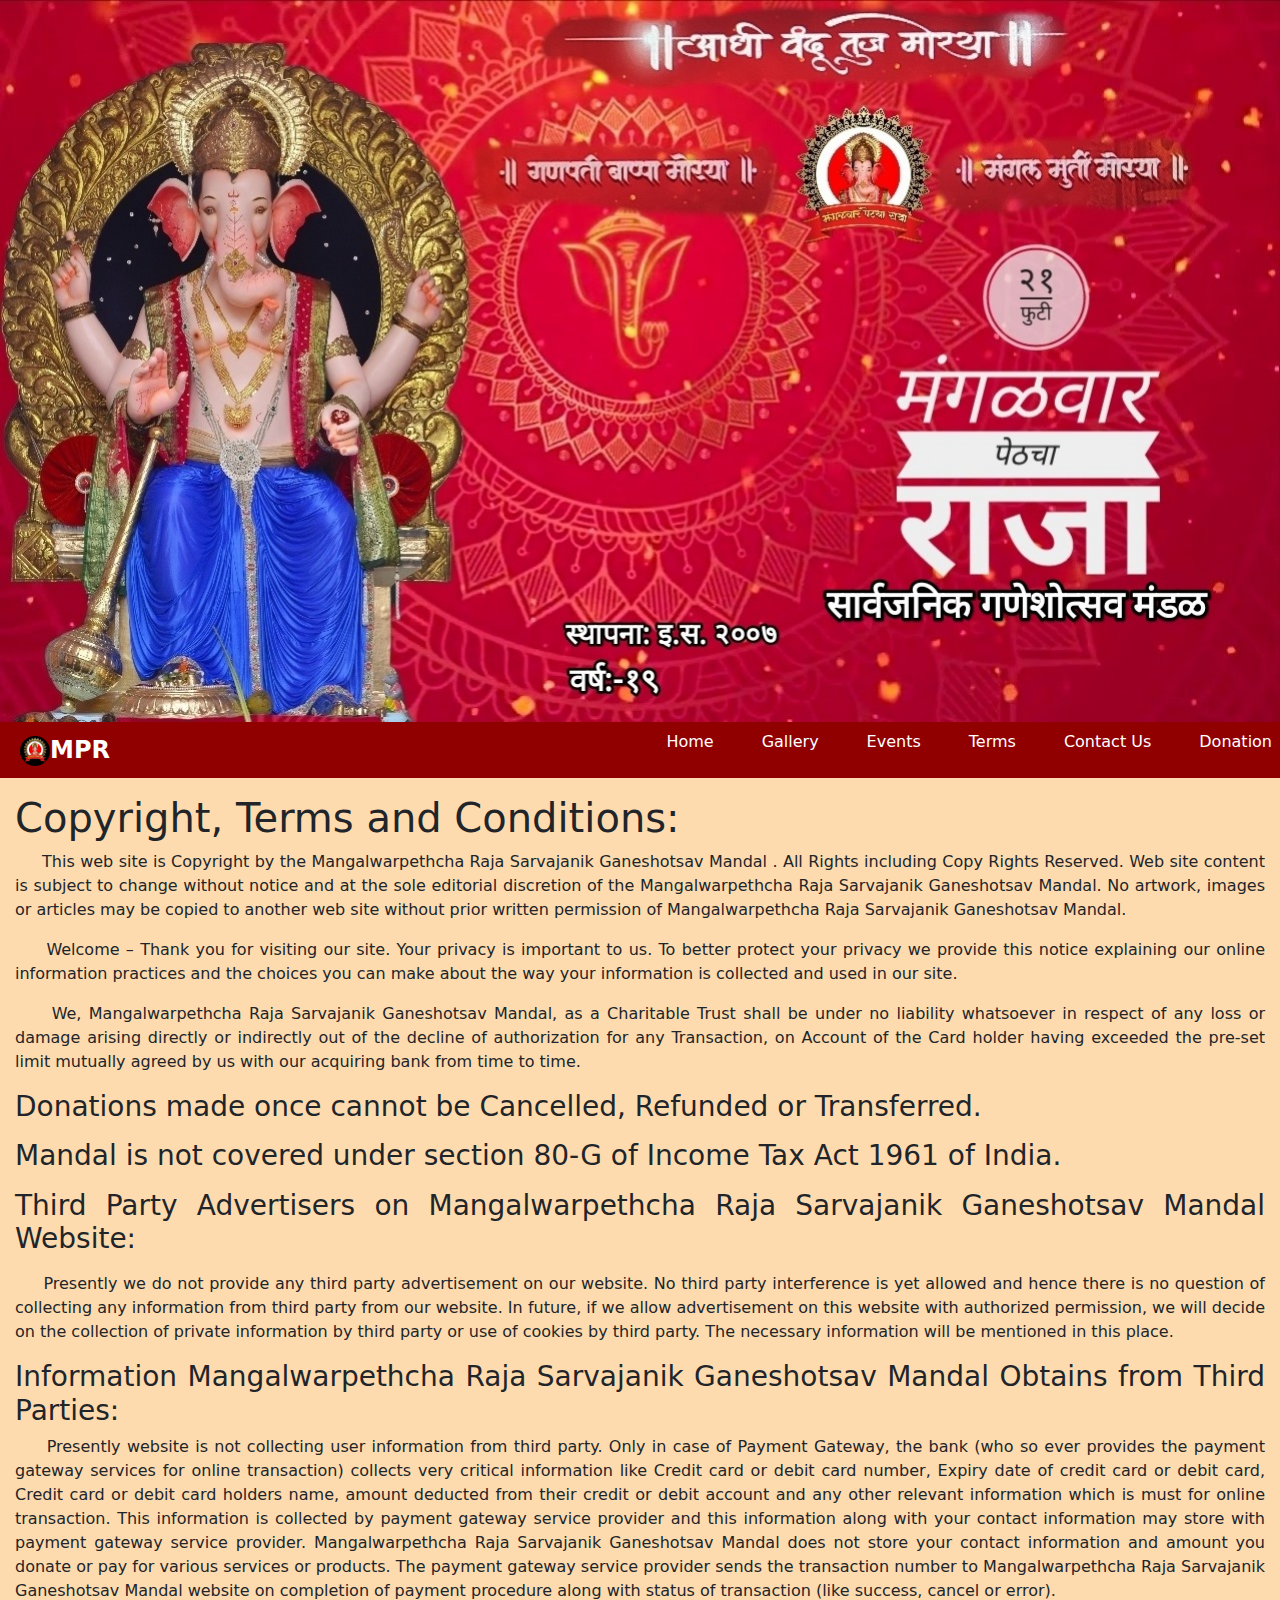
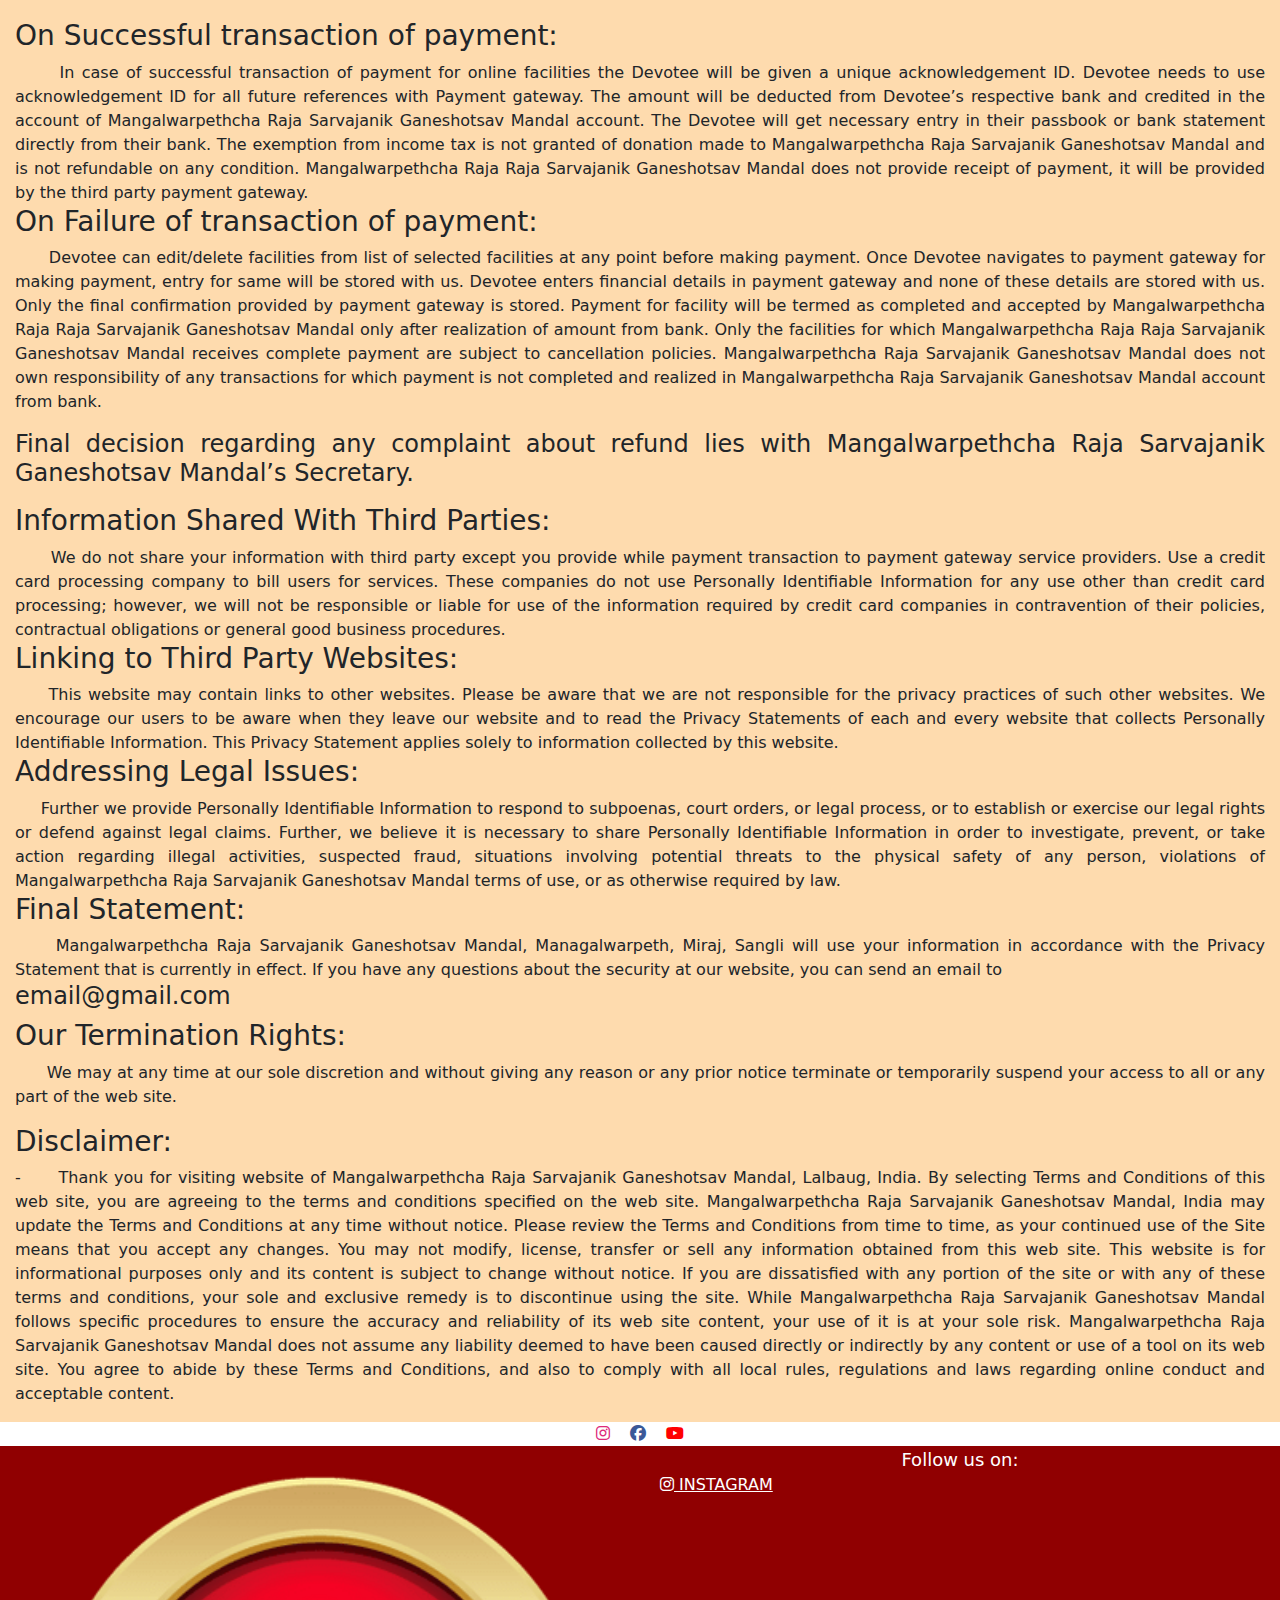
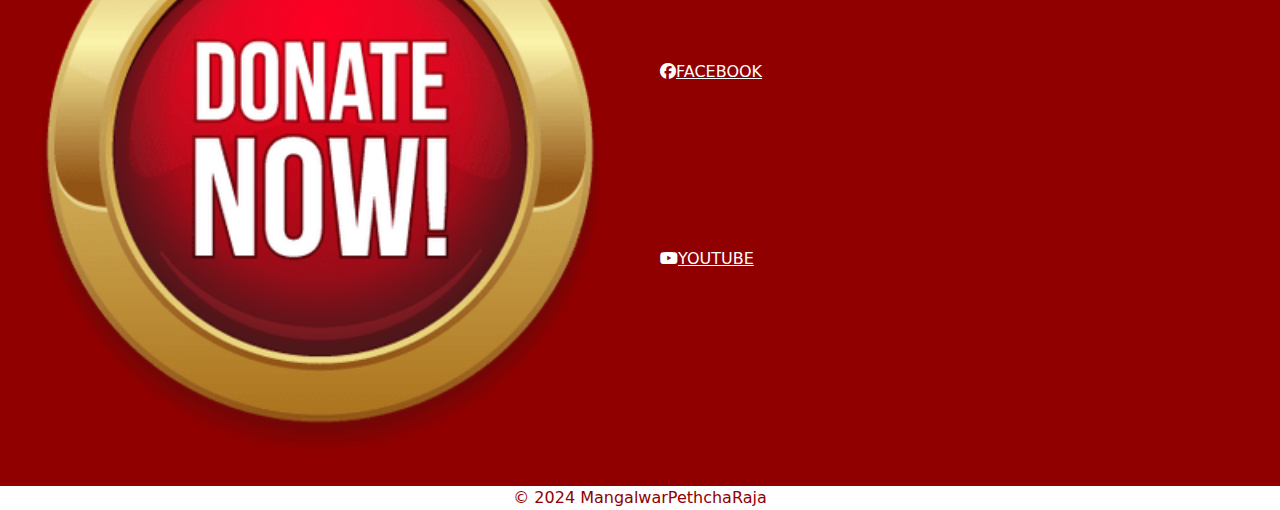
==== commit 4a28afaa: "donation done" ====
--- a/pages/about.html
+++ b/pages/about.html
@@ -52,7 +52,7 @@
 
         </nav>
     </header>
-    <section style="margin-left: 15px;margin-right: 15px;">
+    <section style="margin-left: 15px;margin-right: 15px;text-align: justify;">
 
 
         <p>
@@ -197,7 +197,8 @@
             target="_blank"><i class="fa-brands fa-instagram" style="color: rgb(221, 42, 123);"></i></a>
         <a href="https://www.facebook.com/people/Mangalwar-Peth-Cha-Raja/100064855653537/?rdid=6wmpTcAme8m6yNSl&share_url=https%3A%2F%2Fwww.facebook.com%2Fshare%2F18LPMo8jYe%2F"
             target="_blank"><i class="fa-brands fa-facebook" style="color: rgb(59, 89, 152);margin-left: 15px;"></i></a>
-        <a href="#" target="_blank"><i class="fa-brands fa-youtube" style="color: red;margin-left: 15px;"></i></a>
+        <a href="https://m.youtube.com/channel/UCksoB4giMUiEuBMz7_JKdvg#bottom-sheet" target="_blank"><i
+                class="fa-brands fa-youtube" style="color: red;margin-left: 15px;"></i></a>
     </div>
     <div style="display: flex;">
         <div style="background-color: #900001;width: 50%;height: auto;">
@@ -215,7 +216,8 @@
                     target="_blank" style="color: rgb(255, 255, 255);padding: 5px;"><i
                         class="fa-brands fa-facebook"></i>FACEBOOK</a>
             </div>
-            <div style="height: 36%;margin-top: -5px;margin-left: 15px"><a href="#" target="_blank"
+            <div style="height: 36%;margin-top: -5px;margin-left: 15px"><a
+                    href="https://m.youtube.com/channel/UCksoB4giMUiEuBMz7_JKdvg#bottom-sheet" target="_blank"
                     style="color: rgb(255, 255, 255);padding: 5px;"><i class="fa-brands fa-youtube"></i>YOUTUBE</a>
             </div>
 
